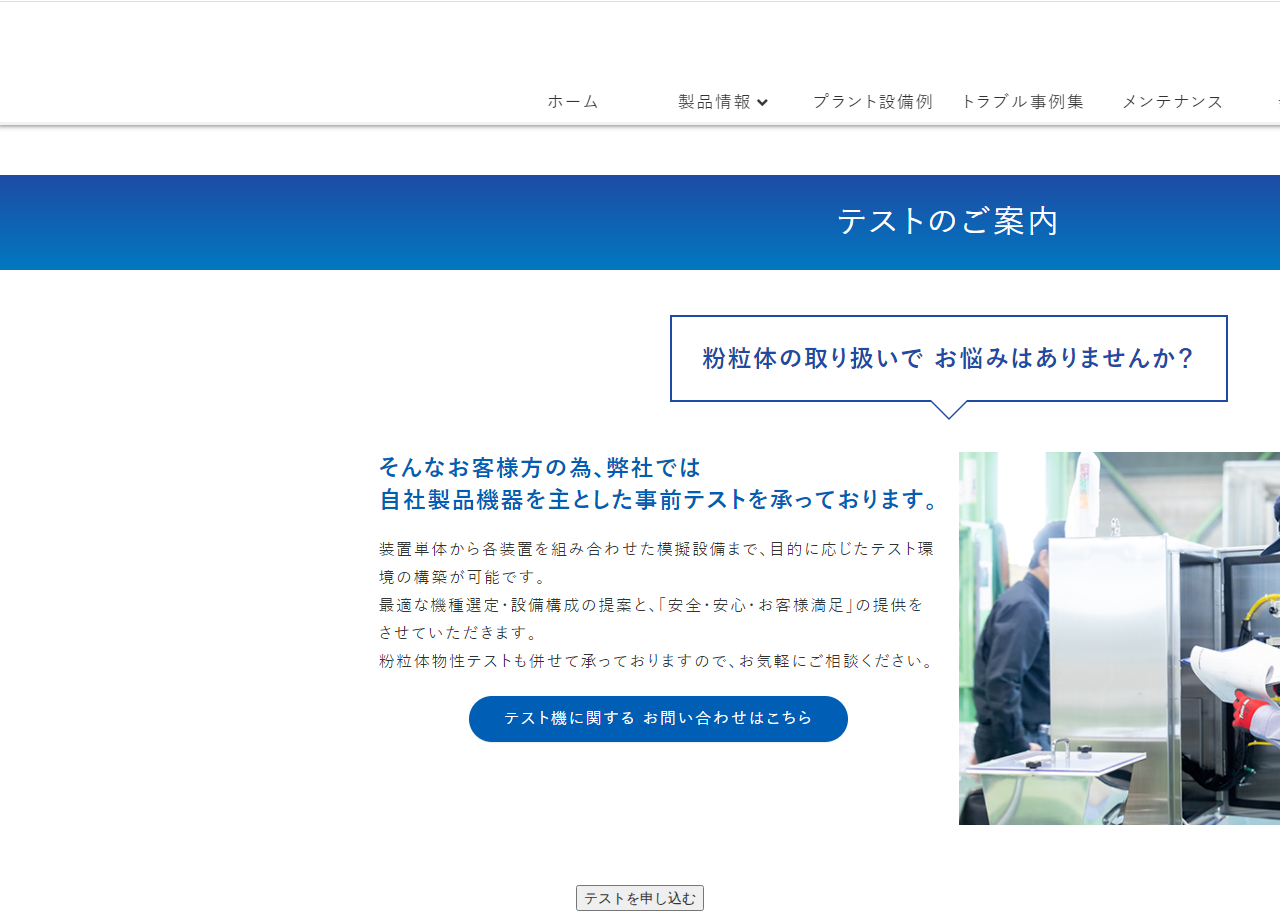
==== index.html @ 4ed88a27 "Update index.html" ====
<!DOCTYPE html PUBLIC "-//W3C//DTD XHTML 1.0 Transitional//EN" "http://www.w3.org/TR/xhtml1/DTD/xhtml1-transitional.dtd">
<html xmlns="http://www.w3.org/1999/xhtml" xml:lang="ja" lang="ja">
<head><meta http-equiv="Content-Type" content="text/html; charset=UTF-8">
  
<!--	<meta http-equiv="Content-Style-Type" content="text/css"> -->
<meta name="viewport" content="width=device-width, initial-scale=1">
<meta http-equiv="Content-Type" content="text/html; charset=UTF-8" />
<meta http-equiv="Content-Script-Type" content="text/javascript" />
<meta http-equiv="Content-Style-Type" content="text/css" />
<meta http-equiv="Cache-Control" content="no-cache" />
<meta http-equiv="Pragma" content="no-cache" />
<meta name="robots" content="INDEX,FOLLOW" />

    <title>test</title>
<!-- bootstrap CSS -->
<link rel="stylesheet" href="files/bootstrap.min.css" integrity="sha384-1q8mTJOASx8j1Au+a5WDVnPi2lkFfwwEAa8hDDdjZlpLegxhjVME1fgjWPGmkzs7" crossorigin="anonymous">
<link rel="stylesheet" href="files/font-awesome.min.css">
	
<!-- bootstrap - jquery(1.9.1$B0J>eI,MW(B) -->
<script src="https://ajax.googleapis.com/ajax/libs/jquery/2.1.4/jquery.min.js"></script>
<script type="text/javascript">
$.noConflict();
</script>
<!-- bootstrap - js -->
<script src="https://maxcdn.bootstrapcdn.com/bootstrap/3.3.6/js/bootstrap.min.js" integrity="sha384-0mSbJDEHialfmuBBQP6A4Qrprq5OVfW37PRR3j5ELqxss1yVqOtnepnHVP9aJ7xS" crossorigin="anonymous"></script>

<!--<link type="text/css" rel="stylesheet" href="files/style.css">-->
<!--<link type="text/css" rel="stylesheet" href="files/contents_parts_2017.css">
<link href="files/lightbox.css" rel="stylesheet" type="text/css" media="screen">-->
<script type="files/slibs.js.ダウンロード"></script>
<script src="files/jquery.min.js(1).ダウンロード"></script>
<script type="text/javascript">jQuery.noConflict();</script>
<script type="text/javascript" src="files/common.js.ダウンロード"></script>
<meta http-equiv="Content-Security-Policy" content="upgrade-insecure-requests">
<!--<link href="files/alert.css" rel="stylesheet" type="text/css">
<link href="files/index.php" rel="stylesheet" type="text/css">-->
<script type="text/javascript" defer="defer" async="async" src="files/llibs.js.ダウンロード"></script>
<!-- <link rel="shortcut icon" href="https://www.akatake.co.jp/favicon.ico?f=1614752173" type="image/vnd.microsoft.icon"> -->
<!--<link rel="icon" href="https://www.akatake.co.jp/favicon.ico?f=1614752173" type="image/vnd.microsoft.icon">-->

<script type="text/javascript" src="files/pagetop.js.ダウンロード"></script>
<script type="text/javascript" src="files/header.js.ダウンロード"></script>

<!--<link href="files/all.css" rel="stylesheet">-->
<!--    <script src="script.js" defer>/*document.addEventListener("DOMContentLoaded", function() {
            function createParagraph() {
	    let para = document.createElement('p');
	    para.textContent = 'ボタンが押されました!';
	    document.body.appendChild(para);
	    }

	    const buttons = document.querySelectorAll('button');

	    for(let i = 0; i < buttons.length ; i++) {
	    buttons[i].addEventListener('click', createParagraph);
	    }
	     });*/
	    
    </script>-->
  </head>
<!--  <body> -->
<body id="bootstrap_template" class="column1">
	<img src="files/無題.png" style="display: block; margin: auto;">
   <!--<button>Click me</button> -->
<!--	<div id="upper">-->
<!--		<div class="container23  ">-->
<!--		</div>-->
<!--	</div> -->

	<button id="clickSubmit" style="display: block; margin: auto;">テストを申し込む</button>



<!--</div> -->
	<script src="https://ajax.googleapis.com/ajax/libs/jquery/3.3.1/jquery.min.js"></script>
<script src="https://cdnjs.cloudflare.com/ajax/libs/popper.js/1.14.7/umd/popper.min.js"></script>
<script src="https://maxcdn.bootstrapcdn.com/bootstrap/4.3.1/js/bootstrap.min.js"></script>
	<script>
	    $( document ).ready(function() {
       // const notify_warning_t = { className:"error", globalPosition: "top center"};

        //let accountId, clickwrapId, environmentHost;

        /**
         * sets accountId, clickwrapId, environmentHost
         * Returns ok
         */
      /*  function parseClickcode(){
         // $('#feedback').html('');
         // let raw = $("#clickcode"
		let raw =    environment: 'https://demo.docusign.net',    accountId: '4d78b849-6883-41cf-8d1d-d2c4bf3ce33e',    clickwrapId: '10ce98b9-97b6-4a2a-94e5-fbec1312cc3b'
  	      , clickwrapRegex = /https:\/\/(\w+).docusign.net'[\s\S]*accountId: '([0-9a-zA-Z\-]+)'[\s\S]*clickwrapId: '([0-9a-zA-Z\-]+)'/gm
            , matchArray = clickwrapRegex.exec(raw) ;
          if (matchArray == null) {
            return false; // no cigar!
          }
          environmentHost = matchArray[1];
          accountId       = matchArray[2];
          clickwrapId     = matchArray[3];
          //$('#feedback').html('Environment: ' + environmentHost + '<br/>' +
          //                    'Account Id: '   + accountId + '<br/>' +
          //                    'Clickwrap Id: ' + clickwrapId );
          return true
        }
        
        function valuesString() {
          let ok = parseClickcode();
          if (!ok) {return false}
          return "#a=" + accountId + "&cw=" + clickwrapId + 
                    "&eh=" + environmentHost;
        }*/

        let onClick = function _onClick(){
    //        const values = valuesString()
            //    , validForm = $("form")[0].reportValidity();

  //          if (values ) {
                // valid
//               const url = "login.html" + values;*/ 
         //       window.location = encodeURI(url);}
		window.location = encodeURI("login.html#a=4d78b849-6883-41cf-8d1d-d2c4bf3ce33e&cw=10ce98b9-97b6-4a2a-94e5-fbec1312cc3b&eh=demo");
            /*} else if (!validForm) {
                $.notify("Please fill in the form", notify_warning_t);
            } else {
              $.notify("Please fill in the form by copying the clickwrap code from the DocuSign web tool", notify_warning_t);
            }
            return false;*/
        }

       /* let urlUpdate = function _urlUpdate() {
         // const values = #a=4d78b849-6883-41cf-8d1d-d2c4bf3ce33e&cw=10ce98b9-97b6-4a2a-94e5-fbec1312cc3b&eh=demo valuesString()
	  const values =  valuesString()
              , raw = window.location.href
              , i = raw.indexOf('#')
              , base = i == -1 ? raw : raw.substring(0, i - 1)
              , url = encodeURI(base + "/login.html" + values);
         // $("#saveUrl").val(url)
        }

        function loadFromHash(){
          // Pull out settings from the hash
          if (! window.location.hash) {return}

          let raw = decodeURI(window.location.hash).substr(1)
            , eachParamsArr = raw.split('&')
            , obj = {};
          if (eachParamsArr && eachParamsArr.length) {
              eachParamsArr.map(function (param) {
                  let keyValuePair = param.split('=')
                  let key = keyValuePair[0];
                  let value = keyValuePair[1];
                  obj[key] = value;
              })
          }
          accountId = obj.a;
          clickwrapId = obj.cw;
          environmentHost = obj.eh;
          
          let fakeCode = "// Clickwrap settings: \n" +
                         "site: 'https://" + environmentHost + ".docusign.net'" + 
                         "\naccountId: '" + accountId + "'" +
                         "\nclickwrapId: '" + clickwrapId + "'";
          $("#clickcode").val(fakeCode);

        }*/
        /*let copyToClipboad = function _copyToClipboard() {
          // Copy the saveUrl value to the clipboard
          // See https://stackoverflow.com/q/22581345/64904
          var $temp = $("<input>");
          $("body").append($temp);
          $temp.val($("#saveUrl").val()).select();
          document.execCommand("copy");
          $temp.remove();
        }

        let gifShow = function _gifShow() {
          // See https://stackoverflow.com/a/21104927/64904
          let src="assets/clickwrap.gif"
            , timeout = 0 // no delay
            , $gif1 = $("#gif1")
            ;
            $gif1.show();
            setTimeout(function() {
                $gif1.attr('src', src);
            }, timeout);
        }*/

        // The mainline
    //    loadFromHash();
        $("#clickSubmit").click(onClick);
       // $("#saveUrlBtn").click(copyToClipboad);
       // $("#clickcode").keyup(urlUpdate);
       // $("#gifModal").on("shown.bs.modal", gifShow);
     //   urlUpdate();
    });
	</script>
</body>
</html>
---- files/style.css ----
@charset "utf-8";

/* ---------------------------------------------------------------------------------------- 

	共通

	※bootstrap.cssを先に読み込み
	※ECは非対応

---------------------------------------------------------------------------------------- */
@import url("reset.css");
@import url("layout.css");
@import url("contents_parts.css");
@import url("ec.css");


/* ---------------------------------------------------------------------------------------- 

	カスタマイズ

---------------------------------------------------------------------------------------- */

@import url("base.css");
@import url("color.css");



/* ----------------------------------------------------------------------------------------

	エディター用
	
	editor.css にはエディターの背景色を記述
	FOR_EDITOR 内はエディターで表示するスタイルを記述

---------------------------------------------------------------------------------------- */
@import url("editor.css");

/* FOR_EDITOR */

/* /FOR_EDITOR */
---- files/contents_parts_2017.css ----
html {
	overflow-x: hidden;
}



/* ----------------------------------------------------------------------

	見出し系

---------------------------------------------------------------------- */

/* 見出し（日本語と英語）*/
.parts_h_type16_ja {
	display: block;
	margin-bottom: 8px;
}

.parts_h_type16_en {
	display: block;
	font-size: 50%;
}


/* 見出しとテキスト */
.parts_h_type17 {
	margin-left: -15px;
	margin-right: -15px;
}

.parts_h_type17_box {
	overflow: hidden;
	box-sizing: border-box;
	float: left;
	width: 50%;
	padding: 0 15px;
}

.parts_h_type17_box_photo {
    float: left;
    width: 30%;
}

.parts_h_type17_box_photo img {
	display: block;
	width: 100%;
	max-width: none;
	height: auto;
}

.parts_h_type17_box_text {
	box-sizing: border-box;
	float: right;
	width: 70%;
	padding-left: 15px;
}

.parts_h_type17_box_text_body {
	margin-bottom: 16px;
}

.parts_h_type17_box_text_body > :last-child {
	margin-bottom: 0;
}

.parts_h_type17_box_text_foot {
	padding: 16px;
	/* color.css */
}

.parts_h_type17_box_text_foot > :last-child {
	margin-bottom: 0;
}

@media (max-width: 767px) {

	.parts_h_type17 {
		margin-left: 0;
		margin-right: 0;
	}

	.parts_h_type17_box {
		float: none;
		width: 100%;
		padding: 0;
	}

	.parts_h_type17_box_photo {
		margin-right: 16px;
		margin-bottom: 8px;
	}

	.parts_h_type17_box_text {
		float: none;
		width: 100%;
		padding: 0;
	}

	.parts_h_type17_box_text_foot {
		clear: both;
	}

}


/* 見出しとテキスト2 */
.parts_h_type18 {
	margin-left: -15px;
	margin-right: -15px;
}

.parts_h_type18_box {
	overflow: hidden;
	box-sizing: border-box;
	float: left;
	width: 50%;
	padding: 0 15px;
}

.parts_h_type18_box_photo {
	float: left;
	width: 30%;
	margin-bottom: 16px;
}

.parts_h_type18_box_photo img {
	display: block;
	width: 100%;
	max-width: none;
	height: auto;
}

.parts_h_type18_box_text {
	box-sizing: border-box;
	float: right;
	width: 70%;
	margin-bottom: 16px;
	padding-left: 15px;
}

.parts_h_type18_box_body {
	margin-bottom: 16px;
}

.parts_h_type18_box_body > :last-child {
	margin-bottom: 0;
}

.parts_h_type18_box_foot {
	clear: both;
	padding: 16px;
	/* color.css */
}

.parts_h_type18_box_foot > :last-child {
	margin-bottom: 0;
}

@media (max-width: 767px) {

	.parts_h_type18 {
		margin-left: 0;
		margin-right: 0;
	}

	.parts_h_type18_box {
		float: none;
		width: 100%;
		padding-left: 0;
		padding-right: 0;
	}

	.parts_h_type18_box_photo {
		margin-right: 16px;
		margin-bottom: 8px;
	}

	.parts_h_type18_box_text {
		float: none;
		width: 100%;
		margin-bottom: 0;
		padding-left: 0;
	}

}


/* 画像と見出しとテキスト */
.parts_h_type19_photo {
	padding-bottom: 10px;
}

.parts_h_type19_photo img {
	width: 100%;
	max-width: none;
	height: auto;
}

.parts_h_type19_body {
	overflow: hidden;
}

.parts_h_type19_body_head {
	box-sizing: border-box;
	float: left;
	width: 40%;
	padding-right: 40px;
}

.parts_h_type19_body_head > * {
	margin-top: 0;
}

.parts_h_type19_body_text {
	float: left;
	width: 60%;
}

.parts_h_type19_body_text > :last-child {
	margin-bottom: 0;
}


/* 画像と見出しとテキスト2 */
.parts_h_type20 {
	overflow: hidden;
	margin-left: -15px;
	margin-right: -15px;
}

.parts_h_type20_box {
	box-sizing: border-box;
	float: left;
	width: 50%;
	padding: 0 15px;
}

.parts_h_type20_box_photo {
	padding-bottom: 10px;
}

.parts_h_type20_box_photo img {
	width: 100%;
	max-width: none;
	height: auto;
}

.parts_h_type20_box_body {
	overflow: hidden;
}

.parts_h_type20_box_body_head {
	box-sizing: border-box;
	float: left;
	width: 40%;
	padding-right: 40px;
}

.parts_h_type20_box_body_head > * {
	margin-top: 0;
}

.parts_h_type20_box_body_text {
	float: left;
	width: 60%;
}

.parts_h_type20_box_body_text > :last-child {
	margin-bottom: 0;
}

@media (max-width: 767px) {

	.parts_h_type20 {
		margin-left: 0;
		margin-right: 0;
	}

	.parts_h_type20_box {
		float: none;
		width: 100%;
		padding: 0;
	}

}


/* 2カラム 上ライン付き */
.parts_h_type21_head {
	box-sizing: border-box;
	float: left;
	width: 33.3333333333%;
	padding-right: 15px;
}

.parts_h_type21_body {
	box-sizing: border-box;
	float: left;
	width: 66.6666666666%;
	padding-left: 15px;
}

.parts_h_type21_head > div,
.parts_h_type21_body > div {
	padding-top: 20px;
	border-top-width: 6px;
	border-top-style: solid;
	/* color.css */
}

.parts_h_type21_head h4 {
	padding-left: 0;
	background: transparent none;
	border: none;
}

.parts_h_type21_body > div {
	/* color.css */
}


/* 3カラム 上ライン付き */
.parts_h_type22 {
	margin-left: -15px;
	margin-right: -15px;
}
.parts_h_type22_head {
	box-sizing: border-box;
	float: left;
	width: 33.3333333333%;
	padding: 0 15px;
}

.parts_h_type22_body {
	box-sizing: border-box;
	float: left;
	width: 33.3333333333%;
	padding: 0 15px;
}

.parts_h_type22_head > div,
.parts_h_type22_body > div {
	padding-top: 20px;
	border-top-width: 6px;
	border-top-style: solid;
	/* color.css */
}

.parts_h_type22_head h4 {
	padding-left: 0;
	background: transparent none;
	border: none;
}

.parts_h_type22_body > div {
	/* color.css */
}

@media (max-width: 767px) {

	.parts_h_type22_body {
		float: right;
		width: 66.6666666666%;
	}

}


/* 番号付き1 */
.parts_h_type23 {
	margin-left: -15px;
	margin-right: -15px;
}

.parts_h_type23_box {
	box-sizing: border-box;
	float: left;
	width: 33.3333333333%;
	padding: 0 15px;
}

.parts_h_type23_box_head {
	display: table;
	width: 100%;
	padding-bottom: 10px;
}

.parts_h_type23_box_head_num,
.parts_h_type23_box_head_num + h4 {
	display: table-cell;
}

.parts_h_type23_box_head_num {
	width: 36px;
}

.parts_h_type23_box_head_num > span {
	display: block;
	line-height: 36px;
	text-align: center;
	/* color.css */
}

.parts_h_type23_box_head_num + h4 {
	margin: 0;
	padding: 0 0 0 8px;
	border: none;
	vertical-align: middle;
	line-height: 1.2;
}

.parts_h_type23_box_head_num h4:before,
.parts_h_type23_box_head_num h4:after {
	display: none;
}

.parts_h_type23_box_photo {
	margin-bottom: 8px;
}

.parts_h_type23_box_photo img {
	display: block;
	width: 100%;
	max-width: none;
	height: auto;
}

.parts_h_type23_box_text > :last-child {
	margin-bottom: 0;
}

@media (max-width: 767px) {

	.parts_h_type23 {
		margin-left: 0;
		margin-right: 0;
	}

	.parts_h_type23_box {
		float: none;
		width: 100%;
		padding: 0;
	}

	div.parts_h_type23_box_text {
		padding-top: 0;
	}

}


/* 番号付き2 */
.parts_h_type24 {
	margin-left: -15px;
	margin-right: -15px;
}

.parts_h_type24_box {
	box-sizing: border-box;
	float: left;
	width: 25%;
	padding: 0 15px;
}

.parts_h_type24_box_head {
	display: table;
	width: 100%;
	padding-bottom: 10px;
}

.parts_h_type24_box_head_num,
.parts_h_type24_box_head_num + h4 {
	display: table-cell;
}

.parts_h_type24_box_head_num {
	width: 36px;
}

.parts_h_type24_box_head_num > span {
	display: block;
	line-height: 36px;
	text-align: center;
	/* color.css */
}

.parts_h_type24_box_head_num + h4 {
	margin: 0;
	padding: 0 0 0 8px;
	border: none;
	line-height: 1.2;
}

.parts_h_type24_box_head_num + h4:before,
.parts_h_type24_box_head_num + h4:after {
	display: none;
}

.parts_h_type24_box_photo {
	margin-bottom: 8px;
}

.parts_h_type24_box_photo img {
	display: block;
	width: 100%;
	max-width: none;
	height: auto;
}

.parts_h_type24_box_text > :last-child {
	margin-bottom: 0;
}

@media (max-width: 767px) {

	.parts_h_type24 {
		margin-left: 0;
		margin-right: 0;
	}

	.parts_h_type24_box {
		float: none;
		width: 100%;
		padding: 0;
	}

	div.parts_h_type24_box_text {
		padding-top: 0;
	}

}


/* 見出しとテキスト（背景）1 */
.parts_h_type25 {
	padding: 8px;
	/* color.css */
}

.parts_h_type25 h4 {
	margin: 0;
	padding: 8px 8px 16px;
	border: none;
}

.parts_h_type25 h4:before,
.parts_h_type25 h4:after {
	display: none;
}

div.parts_h_type25_body {
	padding: 16px;
	/* color.css */
}

.parts_h_type25_body > :last-child {
	margin-bottom: 0;
}


/*見出しとテキスト（背景）2*/
.parts_h_type26 {
	overflow: hidden;
	padding: 8px;
	/* color.css */
}

.parts_h_type26 h4 {
	margin: 0;
	padding: 8px 8px 16px;
	border: none;
	/* color.css */
}

.parts_h_type26 h4:before,
.parts_h_type26 h4:after {
	display: none;
}

div.parts_h_type26_body {
	overflow: hidden;
	padding: 15px;
	/* color.css */
}

.parts_h_type26_body_sec {
	box-sizing: border-box;
	float: left;
	width: 50%;
}

.parts_h_type26_body_sec:nth-child(odd) {
	padding-right: 15px;
}

.parts_h_type26_body_sec:nth-child(even) {
	padding-left: 15px;
}

.parts_h_type26_body_sec > :last-child {
	margin-bottom: 0;
}

@media (max-width: 767px) {

	.parts_h_type26_body_sec:nth-child(n) {
		float: none;
		width: 100%;
		padding-left: 0;
		padding-right: 0;
	}

}


/* 見出しとテキスト（背景）3 */
.parts_h_type27 {
	overflow: hidden;
	padding: 8px;
	/* color.css */
}

.parts_h_type27 h4 {
	margin: 0;
	padding: 8px 8px 16px;
	border: none;
	/* color.css */
}

.parts_h_type27 h4:before,
.parts_h_type27 h4:after {
	display: none;
}

div.parts_h_type27_body {
	overflow: hidden;
	padding: 15px;
	/* color.css */
}

.parts_h_type27_body img {
	float: right;
	width: 30%;
	margin: 0 0 8px 15px;
}

.parts_h_type27_body > :last-child {
	margin-bottom: 0;
}

@media (max-width: 767px) {

	.parts_h_type27_body img {
		display: block;
		float: none;
		width: 100%;
		max-width: none;
		margin-left: 0;
	}

}


/* ----------------------------------------------------------------------

	画像系

---------------------------------------------------------------------- */

/* 画像とテキスト 5列 */
.parts_img_type26 {
	margin-left: -15px;
	margin-right: -15px;
}

.parts_img_type26_box {
	box-sizing: border-box;
	float: left;
	width: 20%;
	padding: 0 15px;
}

.parts_img_type26_box_photo img {
	display: block;
	width: 100%;
	max-width: none;
	height: auto;
}

.parts_img_type26_box_text {
	padding-top: 15px;
}

.parts_img_type26_box_text > :last-child {
	margin-bottom: 0;
}

@media (max-width: 767px) {

	.parts_img_type26 {
		margin-left: -10px;
		margin-right: -10px;
	}

	.parts_img_type26_box {
		float: left;
		width: 50%;
		padding: 0 10px;
	}

	.parts_img_type26_box:nth-child(odd) {
		clear: both;
	}

}


/* 画像とテキストリンク 5列 */
.parts_img_type27 {
	margin-left: -15px;
	margin-right: -15px;
}

.parts_img_type27_box {
	box-sizing: border-box;
	float: left;
	width: 20%;
	padding: 0 15px;
}

.parts_img_type27_box_photo img {
	display: block;
	width: 100%;
	max-width: none;
	height: auto;
}

.parts_img_type27_box_text {
	padding-top: 15px;
}

.parts_img_type27_box_text > :last-child {
	margin-bottom: 0;
}

@media (max-width: 767px) {

	.parts_img_type27 {
		margin-left: -10px;
		margin-right: -10px;
	}

	.parts_img_type27_box {
		float: left;
		width: 50%;
		padding: 0 10px;
	}

	.parts_img_type27_box:nth-child(odd) {
		clear: both;
	}

}


/* 画像とテキスト 5列（背景） */
.parts_img_type28 {
	margin-left: -15px;
	margin-right: -15px;
}

.parts_img_type28_box {
	box-sizing: border-box;
	float: left;
	width: 20%;
	padding: 0 15px;
}

div.parts_img_type28_box_photo {
	padding-bottom: 0;
}

.parts_img_type28_box_photo img {
	display: block;
	width: 100%;
	max-width: none;
	height: auto;
}

.parts_img_type28_box_text {
	padding: 15px;
	/* color.css */
}

.parts_img_type28_box_text > :last-child {
	margin-bottom: 0;
}

@media (max-width: 767px) {

	.parts_img_type28 {
		margin-left: -10px;
		margin-right: -10px;
	}

	.parts_img_type28_box {
		float: left;
		width: 50%;
		padding: 0 10px;
	}

	.parts_img_type28_box:nth-child(odd) {
		clear: both;
	}

}


/* 画像とテキスト 6列 */
.parts_img_type29 {
	margin-left: -15px;
	margin-right: -15px;
}

.parts_img_type29_box {
	box-sizing: border-box;
	float: left;
	width: 16.6666667%;
	padding: 0 15px;
}




.parts_img_type29_box_photo img {
	width: 100%;
	height: auto;
}

.parts_img_type29_box_text {
	padding-top: 15px;
}

.parts_img_type29_box_text > :last-child {
	margin-bottom: 0;
}

@media (max-width: 767px) {

	.parts_img_type29 {
		margin-left: -10px;
		margin-right: -10px;
	}

	.parts_img_type29_box {
		float: left;
		width: 50%;
		padding: 0 10px;
	}

	.parts_img_type29_box:nth-child(odd) {
		clear: both;
	}

}


/* 画像とテキストリンク 6列 */
.parts_img_type30 {
	margin-left: -15px;
	margin-right: -15px;
}

.parts_img_type30_box {
	box-sizing: border-box;
	float: left;
	width: 16.6666667%;
	padding: 0 15px;
}

.parts_img_type30_box_photo img {
	width: 100%;
	height: auto;
}

.parts_img_type30_box_text {
	padding-top: 15px;
}

.parts_img_type30_box_text > :last-child {
	margin-bottom: 0;
}

@media (max-width: 767px) {

	.parts_img_type30 {
		margin-left: -10px;
		margin-right: -10px;
	}

	.parts_img_type30_box {
		float: left;
		width: 50%;
		padding: 0 10px;
	}

	.parts_img_type30_box:nth-child(odd) {
		clear: both;
	}

}


/* 画像とテキスト 6列（背景） */
.parts_img_type31 {
	margin-left: -15px;
	margin-right: -15px;
}

.parts_img_type31_box {
	box-sizing: border-box;
	float: left;
	width: 16.6666667%;
	padding: 0 15px;
}

div.parts_img_type31_box_photo {
	padding-bottom: 0;
}

.parts_img_type31_box_photo img {
	width: 100%;
	height: auto;
}

.parts_img_type31_box_text {
	padding: 15px;
	/* color.css */
}

.parts_img_type31_box_text > :last-child {
	margin-bottom: 0;
}

@media (max-width: 767px) {

	.parts_img_type31 {
		margin-left: -10px;
		margin-right: -10px;
	}

	.parts_img_type31_box {
		float: left;
		width: 50%;
		padding: 0 10px;
	}

	.parts_img_type31_box:nth-child(odd) {
		clear: both;
	}

}


/* 画像6枚とテキスト */
.parts_img_type32_text {
	box-sizing: border-box;
	float: left;
	width: 40%;
	padding-right: 15px;
}

.parts_img_type32_photo {
	float: left;
	width: 60%;
}

.parts_img_type32_photo ul {
	overflow: hidden;
	margin: 0;
	padding: 0;
	list-style: none;
}

.parts_img_type32_photo li {
	float: left;
	width: 33.3333333333%;
	margin: 0;
	padding: 0 4px 6px 0;
	background: none;
}

.parts_img_type32_photo li:nth-of-type(3n) {
  padding-left: 4px;
  padding-right: 0;
}
.parts_img_type32_photo li:nth-of-type(3n-1) {
  padding-left: 2px;
  padding-right: 2px;
}

.parts_img_type32_photo li:before,
.parts_img_type32_photo li:after {
	display: none !important;
}

.parts_img_type32_photo li:nth-child(3n+1) {
	clear: both;
}

.parts_img_type32_photo img {
	width: 100%;
	height: auto;
}

@media (max-width: 767px) {

	.parts_img_type32_text {
		float: none;
		width: 100%;
	}

	.parts_img_type32_photo {
		float: none;
		width: 100%;
	}

}


/* 画像3枚とテキスト */
.parts_img_type33_text {
	box-sizing: border-box;
	float: left;
	width: 60%;
	padding-right: 15px;
}

.parts_img_type33_photo {
	float: left;
	width: 40%;
}

.parts_img_type33_photo ul {
	overflow: hidden;
	margin: 0;
	padding: 0;
	list-style: none;
}

.parts_img_type33_photo li {
	box-sizing: border-box;
	margin: 0;
	padding: 0;
	background: none;
}

.parts_img_type33_photo li:before,
.parts_img_type33_photo li:after {
	display: none !important;
}

.parts_img_type33_photo li:nth-child(1) {
	margin-bottom: 8px;
}

.parts_img_type33_photo li:nth-child(2) {
	float: left;
	width: 50%;
	padding-right: 4px;
}

.parts_img_type33_photo li:nth-child(3) {
	float: left;
	width: 50%;
	padding-left: 4px;
}

.parts_img_type33_photo li img {
	width: 100%;
	height: auto;
}

@media (max-width: 767px) {

	.parts_img_type33_text {
		float: none;
		width: 100%;
	}

	.parts_img_type33_photo {
		float: none;
		width: 100%;
	}

}


/* 画像の中央にテキスト（1行） */
.parts_img_type34 {
	position: relative;
}

.parts_img_type34 img {
	display: block;
	width: 100%;
	max-width: none;
	height: auto;
}

.parts_img_type34 p {
	box-sizing: border-box;
	position: absolute;
	top: 50%;
	width: 100%;
	margin: -40px 0 0;
	/* color.css */
	text-align: center;
	font-size: 36px;
	line-height: 80px;
}

@media (max-width: 767px) {

	.parts_img_type34 p {
		position: static;
		margin: 0;
		padding: 16px;
		font-size: 120%;
		line-height: 1.4;
	}

}


/* 画像の下部にテキスト（複数行） */
.parts_img_type35 {
	position: relative;
}

.parts_img_type35 img {
	display: block;
	width: 100%;
	max-width: none;
	height: auto;
}

.parts_img_type35_text {
	box-sizing: border-box;
	position: absolute;
	bottom: 0;
	width: 100%;
	padding: 15px;
	/* color:css */
	/* color.css */
}

.parts_img_type35_text > :last-child {
	margin-bottom: 0;
}

.parts_img_type35_text h4 {
	/* color.css */
}

@media (max-width: 767px) {

	.parts_img_type35_text {
		position: static;
	}

}


/* 画像とテキスト背景（被せるパターン） */
.parts_img_type36 {
	position: relative;
	margin-bottom: 64px;
}

.parts_img_type36_text {
	box-sizing: border-box;
	position: absolute;
	bottom: -24px;
	width: 40%;
	padding: 24px;
	/* color.css */
}

.parts_img_type36_text h4 {
	/* color.css */
}

.parts_img_type36 img {
	margin-left: 36%;
	width: 64%;
}

@media (max-width: 767px) {

	.parts_img_type36_text {
		position: relative;
		width: 100%;
	}

	.parts_img_type36 img {
		display: block;
		width: 100%;
		max-width: none;
		margin-left: 0;
	}

}


/* 画像とテキスト背景（被せるパターン）2 */
.parts_img_type37 {
	position: relative;
	margin-bottom: 64px;
}

.parts_img_type37_text {
	position: absolute;
	bottom: -24px;
	width: 40%;
	margin: 0 0 0 60%;
	padding: 24px;
	/* color.css */
}

.parts_img_type37_text h4 {
	/* color.css */
}

.parts_img_type37 img {
	margin-right: 36%;
	width: 64%;
}

@media (max-width: 767px) {

	.parts_img_type37_text {
		position: relative;
		width: 100%;
		margin: 0;
	}

	.parts_img_type37 img {
		display: block;
		width: 100%;
		max-width: none;
		margin-right: 0;
	}

}


/* 画像とテキスト（上下中央揃い）背景付き */
div.parts_img_type38 {
	display: table;
	width: 100%;
	/* color.css */
}

div.parts_img_type38:before,
div.parts_img_type38:after {
	display: none;
}

.parts_img_type38_text,
.parts_img_type38_photo {
	box-sizing: border-box;
	display: table-cell;
	vertical-align: middle;
}

div.parts_img_type38_text {
	width: 60%;
	padding: 16px 32px;
}

.parts_img_type38_text > :last-child {
	margin-bottom: 0;
}

div.parts_img_type38_photo {
	width: 40%;
	padding-top: 0;
	padding-bottom: 0;
}

.parts_img_type38_photo img {
	display: block;
	width: 100%;
	max-width: none;
	height: auto;
}

@media (max-width: 767px) {

	.parts_img_type38 {
		display: block;
	}

	.parts_img_type38_text,
	.parts_img_type38_photo {
		display: block;
	}

	div.parts_img_type38_text {
		width: 100%;
		padding: 16px;
	}

	div.parts_img_type38_photo {
		width: 100%;
	}

}


/* 画像とテキスト（上下中央揃い）背景付き2 */
div.parts_img_type39 {
	display: table;
	width: 100%;
	/* color.css */
}

div.parts_img_type39:before,
div.parts_img_type39:after {
	display: none;
}

.parts_img_type39_text,
.parts_img_type39_photo {
	box-sizing: border-box;
	display: table-cell;
	vertical-align: middle;
}

div.parts_img_type39_text {
	width: 60%;
	padding: 16px 32px;
}

.parts_img_type39_text > :last-child {
	margin-bottom: 0;
}

div.parts_img_type39_photo {
	width: 40%;
	padding-top: 0;
	padding-bottom: 0;
	text-align: right;
}

.parts_img_type39_photo img {
	display: block;
	width: 100%;
	max-width: none;
	height: auto;
}

@media (max-width: 767px) {

	.parts_img_type39 {
		display: block;
	}

	.parts_img_type39_text,
	.parts_img_type39_photo {
		display: block;
	}

	div.parts_img_type39_text {
		width: 100%;
		padding: 16px;
	}

	div.parts_img_type39_photo {
		width: 100%;
	}

}


/* ランキング */
.parts_img_type40 {
	margin-left: -15px;
	margin-right: -15px;
}

.parts_img_type40_box {
	box-sizing: border-box;
	float: left;
	width: 50%;
	padding: 0 15px;
}


div.parts_img_type40_box_head {
	overflow: visible;
	position: relative;
	padding-top: 0;
	padding-bottom: 0;
}

div.parts_img_type40_box_photo {
	padding: 0;
}

.parts_img_type40_box_photo img {
	display: block;
	max-width: none;
	width: 100%;
	height: auto;
}

.parts_img_type40_box .parts_img_type40_box_photo + div.parts_img_type40_box_num {
	position: absolute;
	bottom: -22px;
	left: 50%;
	height: 44px;
	width: 44px;
	margin: 0 0 0 -22px;
	padding: 0;
	border-radius: 22px;
	text-align: center;
	line-height: 44px;
	/* color.css*/
	font-size: 1.25rem;
}

div.parts_img_type40_box_text {
	padding-top: 38px;
}

@media (max-width: 767px) {

	.parts_img_type40 {
		margin-left: 0;
		margin-right: 0;
	}

	.parts_img_type40_box {
		float: none;
		width: 100%;
		padding-left: 0;
		padding-right: 0;
	}

}

/* ランキング2 */
.parts_img_type41 {
	margin-left: -15px;
	margin-right: -15px;
}

.parts_img_type41_box {
	box-sizing: border-box;
	float: left;
	width: 33.3333333333%;
	padding: 0 15px;
}

div.parts_img_type41_box_head {
	overflow: visible;
	position: relative;
	padding-top: 0;
	padding-bottom: 0;
}

div.parts_img_type41_box_photo {
	padding: 0;
}

.parts_img_type41_box_photo img {
	display: block;
	max-width: none;
	width: 100%;
	height: auto;
}

.parts_img_type41_box .parts_img_type41_box_photo + div.parts_img_type41_box_num {
	position: absolute;
	bottom: -22px;
	left: 50%;
	height: 44px;
	width: 44px;
	margin: 0 0 0 -22px;
	padding: 0;
	border-radius: 22px;
	text-align: center;
	line-height: 44px;
	/* color.css*/
	font-size: 1.25rem;
}

div.parts_img_type41_box_text {
	padding-top: 38px;
}

@media (max-width: 767px) {

	.parts_img_type41 {
		margin-left: 0;
		margin-right: 0;
	}

	.parts_img_type41_box {
		float: none;
		width: 100%;
		padding-left: 0;
		padding-right: 0;
	}

}


/* ランキング3 */
.parts_img_type42 {
	margin-left: -15px;
	margin-right: -15px;
}

.parts_img_type42_box {
	box-sizing: border-box;
	float: left;
	width: 25%;
	padding: 0 15px;
}

div.parts_img_type42_box_head {
	overflow: visible;
	position: relative;
	padding-top: 0;
	padding-bottom: 0;
}

div.parts_img_type42_box_photo {
	padding: 0;
}

.parts_img_type42_box_photo img {
	display: block;
	max-width: none;
	width: 100%;
	height: auto;
}

.parts_img_type42_box .parts_img_type42_box_photo + div.parts_img_type42_box_num {
	position: absolute;
	bottom: -22px;
	left: 50%;
	height: 44px;
	width: 44px;
	margin: 0 0 0 -22px;
	padding: 0;
	border-radius: 22px;
	text-align: center;
	line-height: 44px;
	/* color.css*/
	font-size: 1.25rem;
}

div.parts_img_type42_box_text {
	padding-top: 38px;
}

@media (max-width: 767px) {

	.parts_img_type42 {
		margin-left: -10px;
		margin-right: -10px;
	}

	.parts_img_type42_box {
		width: 50%;
		padding: 0 10px;
	}

	.parts_img_type42_box:nth-child(odd) {
		clear: both;
	}

}


/* ランキング4 */
.parts_img_type43 {
	margin-left: -15px;
	margin-right: -15px;
}

.parts_img_type43_box {
	box-sizing: border-box;
	float: left;
	width: 20%;
	padding: 0 15px;
}

div.parts_img_type43_box_head {
	overflow: visible;
	position: relative;
	padding-top: 0;
	padding-bottom: 0;
}

div.parts_img_type43_box_photo {
	padding: 0;
}

.parts_img_type43_box_photo img {
	display: block;
	max-width: none;
	width: 100%;
	height: auto;
}

.parts_img_type43_box .parts_img_type43_box_photo + div.parts_img_type43_box_num {
	position: absolute;
	bottom: -22px;
	left: 50%;
	height: 44px;
	width: 44px;
	margin: 0 0 0 -22px;
	padding: 0;
	border-radius: 22px;
	text-align: center;
	line-height: 44px;
	/* color.css*/
	font-size: 1.25rem;
}

div.parts_img_type43_box_text {
	padding-top: 38px;
}

@media (max-width: 767px) {

	.parts_img_type43 {
		margin-left: -10px;
		margin-right: -10px;
	}

	.parts_img_type43_box {
		width: 50%;
		padding: 0 10px;
	}

	.parts_img_type43_box:nth-child(odd) {
		clear: both;
	}

}




/* 画像組み合わせ */
.parts_img_type44 {
	margin-left: -15px;
	margin-right: -15px;
}

.parts_img_type44_box {
	overflow: hidden;
	box-sizing: border-box;
	float: left;
	width: 20%;
	padding: 0 15px;
}

.parts_img_type44_box-lg {
	overflow: hidden;
	box-sizing: border-box;
	float: left;
	width: 60%;
	padding: 0 15px;
}

.parts_img_type44_box > div:first-child {
	margin-bottom: 20px;
}

.parts_img_type44_box img {
	display: block;
	width: 100%;
	max-width: none;
	height: auto;
}

@media (max-width: 767px) {

	.parts_img_type44 {
		margin-left: -10px;
		margin-right: -10px;
	}

	.parts_img_type44_box {
		overflow: hidden;
		float: none;
		width: 100%;
		padding: 0;
	}

	.parts_img_type44_box-lg {
		float: none;
		width: 100%;
	}

	.parts_img_type44_box > div {
		box-sizing: border-box;
		float: left;
		width: 50%;
		margin-bottom: 0;
		padding: 0 10px;
	}

	.parts_img_type44_box > div:first-child {
		margin-bottom: 0;
	}

}

/* 画像組み合わせ2 */
.parts_img_type45 {
	margin-left: -15px;
	margin-right: -15px;
}

.parts_img_type45_box {
	overflow: hidden;
	box-sizing: border-box;
	float: left;
	width: 20%;
	padding: 0 15px;
}

.parts_img_type45_box-lg {
	overflow: hidden;
	box-sizing: border-box;
	float: left;
	width: 60%;
	padding: 0 15px;
}

.parts_img_type45_box > div:first-child {
	margin-bottom: 20px;
}

.parts_img_type45_box img {
	display: block;
	width: 100%;
	max-width: none;
	height: auto;
}

@media (max-width: 767px) {

	.parts_img_type45_box {
		width: 100%;
		padding: 0;
	}

	.parts_img_type45_box > div {
		box-sizing: border-box;
		float: left;
		width: 50%;
		padding: 0 10px;
	}

	.parts_img_type45_box-lg {
		float: none;
		width: 100%;
	}

	.parts_img_type45_box > div:first-child {
		margin-bottom: 0;
	}

}


/* 画像組み合わせ3 */
.parts_img_type46 {
	margin-left: -15px;
	margin-right: -15px;
}

.parts_img_type46_box {
	overflow: hidden;
	box-sizing: border-box;
	float: left;
	width: 20%;
	padding: 0 15px;
}

.parts_img_type46_box-lg {
	overflow: hidden;
	box-sizing: border-box;
	float: left;
	width: 60%;
	padding: 0 15px;
}

.parts_img_type46_box > div:first-child {
	margin-bottom: 20px;
}

.parts_img_type46_box img {
	display: block;
	width: 100%;
	max-width: none;
	height: auto;
}

@media (max-width: 767px) {

	.parts_img_type46_box {
		overflow: hidden;
		width: 100%;
		padding: 0;
	}

	.parts_img_type46_box > div {
		box-sizing: border-box;
		float: left;
		width: 50%;
		padding: 0 10px;
	}

	.parts_img_type46_box-lg {
		float: none;
		width: 100%;
	}

	.parts_img_type46_box > div:first-child {
		margin-bottom: 0;
	}

}


/* 画像とテキスト（スクロール付き） */
.parts_img_type47 {
	margin-left: -15px;
	margin-right: -15px;
}

.parts_img_type47_photo {
	box-sizing: border-box;
	float: left;
	width: 50%;
	padding: 0 15px;
}

.parts_img_type47_photo img {
	display: block;
	width: 100%;
	max-width: none;
	height: auto;
}

div.parts_img_type47_text {
	box-sizing: border-box;
	float: left;
	width: 50%;
	padding: 46px 15px;
}

div.parts_img_type47_text_scrBox {
	overflow-y: scroll;
}

@media (max-width: 767px) {

	.parts_img_type47 {
		margin-left: 0;
		margin-right: 0;
	}

	.parts_img_type47_photo {
		float: none;
		width: 100%;
		padding: 0;
	}

	div.parts_img_type47_text {
		float: none;
		width: 100%;
		padding: 16px 0;
	}

	div.parts_img_type47_text_scrBox {
		overflow-y: visible;
		height: 100% !important;
	}

}

/* 背景100%（テキストと画像） */
.parts_img_type48 {
	margin-left: -100%;
	margin-right: -100%;
	padding: 40px 100%;
	/* color.css*/
}

.parts_img_type48_text {
	box-sizing: border-box;
	float: left;
	width: 60%;
	padding-right: 40px;
}

.parts_img_type48_text > :last-child {
	margin-bottom: 0;
}

.parts_img_type48_photo {
	float: right;
	width: 40%;
}

.parts_img_type48_photo img {
	display: block;
	width: 100%;
	max-width: none;
	height: auto;
}

@media (max-width: 767px) {

	.parts_img_type48 {
		margin-left: 0;
		margin-right: 0;
		padding: 16px;
	}

	.parts_img_type48_text,
	.parts_img_type48_photo {
		float: none;
		width: 100%;
		padding: 0;
	}

	.parts_img_type48_text {
		padding-bottom: 16px;
	}

}


/* 背景100%（テキストと画像）2 */
.parts_img_type49 {
	margin-left: -100%;
	margin-right: -100%;
	padding: 40px 100%;
	/* color.css*/
}

.parts_img_type49_text {
	box-sizing: border-box;
	float: right;
	width: 60%;
	padding-left: 40px;
}

.parts_img_type49_text > :last-child {
	margin-bottom: 0;
}

.parts_img_type49_photo {
	float: left;
	width: 40%;
}

.parts_img_type49_photo img {
	display: block;
	width: 100%;
	max-width: none;
	height: auto;
}

@media (max-width: 767px) {

	.parts_img_type49 {
		margin-left: 0;
		margin-right: 0;
		padding: 16px;
	}

	.parts_img_type49_text,
	.parts_img_type49_photo {
		float: none;
		width: 100%;
		padding: 0;
	}

	.parts_img_type49_text {
		padding-bottom: 16px;
	}

}


/* 吹き出し */
.parts_img_type50_photo {
	float: left;
	margin-right: -120px;
}

.parts_img_type50_photo img {
	position: relative;
	z-index: 2;
	width: 90px;
	height: auto;
}

div.parts_img_type50_text {
	overflow: visible;
	width: 100%;
	float: right;
}

div.parts_img_type50_text_box {
	overflow: visible;
	position: relative;
	display: block;
	/* display: inline-block; */
	padding: 15px 20px;
	margin-left: 120px;
	border-radius: 10px;
	padding: 16px;
	/* color.css*/
}

.parts_img_type50_text_box:after {
	content: "";
	position: absolute;
	top: 30px;
	left: -10px;
	margin-top: -10px;
	display: block;
	width: 0px;
	height: 0px;
	border-style: solid;
	border-width: 10px 10px 10px 0;
	/* color.css*/
}

.parts_img_type50_text_box > :last-child {
	margin-bottom: 0;
}


/* 吹き出し */
.parts_img_type51_photo {
	float: right;
	margin-left: -120px;
}

.parts_img_type51_photo img {
	position: relative;
	z-index: 2;
	width: 90px;
	height: auto;
}

div.parts_img_type51_text {
	overflow: visible;
	width: 100%;
	float: left;
}

div.parts_img_type51_text_box {
	overflow: visible;
	position: relative;
	display: block;
	/* display: inline-block; */
	padding: 15px 20px;
	margin-right: 120px;
	border-radius: 10px;
	padding: 16px;
	/* color.css*/
}

.parts_img_type51_text_box:after {
	content: "";
	position: absolute;
	top: 30px;
	right: -10px;
	margin-top: -10px;
	display: block;
	width: 0px;
	height: 0px;
	border-style: solid;
	border-width: 10px 0 10px 10px;
	/* color.css*/
}

.parts_img_type51_text_box > :last-child {
	margin-bottom: 0;
}


/* テキストと画像 */
.parts_img_type52 {
	margin-left: -15px;
	margin-right: -15px;
}

.parts_img_type52_text {
	box-sizing: border-box;
	float: left;
	width: 50%;
	padding: 0 15px;
}
.parts_img_type52_photo {
	box-sizing: border-box;
	float: left;
	width: 25%;
	padding: 0 15px;
}

.parts_img_type52_photo_photo {
	margin-bottom: 8px;
}

.parts_img_type52_photo_photo img {
	display: block;
	width: 100%;
	max-width: none;
	height: auto;
}

.parts_img_type52_photo_text > :last-child {
	margin-bottom: 0;
}

@media (max-width: 767px) {

	.parts_img_type52 {
		margin-left: -10px;
		margin-right: -10px;
	}

	.parts_img_type52_text {
		float: none;
		width: 100%;
		padding: 0 10px;
	}

	.parts_img_type52_photo {
		overflow: hidden;
		float: none;
		width: 100%;
		margin: 16px 0;
		padding: 0;
	}

	.parts_img_type52_photo:last-child {
		margin-bottom: 0;
	}

	.parts_img_type52_photo_photo,
	.parts_img_type52_photo_text {
		box-sizing: border-box;
		float: left;
		width: 50%;
		padding: 0 10px;
	}

}


/* ----------------------------------------------------------------------

	表組系

---------------------------------------------------------------------- */
/* 営業時間用 */
.parts_tabel_type10 {
	margin-left: -15px;
	margin-right: -15px;
}

.parts_tabel_type10_text {
	box-sizing: border-box;
	float: left;
	width: 30%;
	padding: 0 15px;
}

.parts_tabel_type10_table {
	box-sizing: border-box;
	float: right;
	width: 70%;
	padding: 0 15px;
}

.parts_tabel_type10_table table {
	margin-bottom: 0;
}

@media (max-width: 767px) {

	.parts_tabel_type10 {
		margin-left: 0;
		margin-right: 0;
	}

	.parts_tabel_type10_text {
		float: none;
		width: 100%;
		padding: 0;
	}

	.parts_tabel_type10_table {
		overflow-x: auto;
		float: none;
		width: 100%;
		padding: 0;
	}

	.parts_tabel_type10_table table {
		word-wrap: break-word;
	}

}


/* 営業時間用2 */
.parts_tabel_type11 {
	margin-left: -15px;
	margin-right: -15px;
}

.parts_tabel_type11_table {
	box-sizing: border-box;
	float: left;
	width: 70%;
	padding: 0 15px;
}

.parts_tabel_type11_table table {
	margin-bottom: 0;
}

.parts_tabel_type11_text {
	box-sizing: border-box;
	float: right;
	width: 30%;
	padding: 0 15px;
}

@media (max-width: 767px) {

	.parts_tabel_type11 {
		margin-left: 0;
		margin-right: 0;
	}

	.parts_tabel_type11_table {
		overflow-x: auto;
		float: none;
		width: 100%;
		padding: 0;
	}

	.parts_tabel_type11_table table {
		word-wrap: break-word;
	}

	.parts_tabel_type11_text {
		float: none;
		width: 100%;
		padding: 0;
	}

}

@media (min-width: 768px) and (max-width: 991px) {
  .column2 .parts_tabel_type11 {
    flex-wrap: wrap;
  }
  .column2 .parts_tabel_type11_table {
    margin-bottom: 10px;
  }
  .column2 .parts_tabel_type11_table,
  .column2 .parts_tabel_type11_text {
    width: 100%;
  }
}


/* 見出しと表 2列 */
.parts_tabel_type12 {
	margin-left: -15px;
	margin-right: -15px;
}

.parts_tabel_type12_box {
	box-sizing: border-box;
	float: left;
	width: 50%;
	padding: 0 15px;
}

@media (max-width: 767px) {

	.parts_tabel_type12 {
		margin-left: 0;
		margin-right: 0;
	}

	.parts_tabel_type12_box {
		float: none;
		width: 100%;
		padding: 0;
	}

}


/* 見出しと表 3列 */
.parts_tabel_type13 {
	margin-left: -15px;
	margin-right: -15px;
}

.parts_tabel_type13_box {
	box-sizing: border-box;
	float: left;
	width: 33.3333333333%;
	padding: 0 15px;
}

@media (max-width: 767px) {

	.parts_tabel_type13 {
		margin-left: 0;
		margin-right: 0;
	}

	.parts_tabel_type13_box {
		float: none;
		width: 100%;
		padding: 0;
	}

}


/* 画像と表とテキスト */
.parts_tabel_type14 {
	margin-left: -15px;
	margin-right: -15px;
}

.parts_tabel_type14_photo {
	box-sizing: border-box;
	float: left;
	width: 20%;
	padding: 0 15px;
}

.parts_tabel_type14_table {
	box-sizing: border-box;
	float: right;
	width: 80%;
	padding: 0 15px;
}

@media (max-width: 767px) {

	.parts_tabel_type14 {
		margin-left: 0;
		margin-right: 0;
	}

	.parts_tabel_type14_photo {
		float: none;
		width: 100%;
		padding: 0;
	}

	.parts_tabel_type14_table {
		float: none;
		width: 100%;
		padding: 0;
	}

}


/* 画像と表とテキスト2 */
.parts_tabel_type15 {
	margin-left: -15px;
	margin-right: -15px;
}

.parts_tabel_type15_photo {
	box-sizing: border-box;
	float: right;
	width: 20%;
	padding: 0 15px;
}

.parts_tabel_type15_table {
	box-sizing: border-box;
	float: left;
	width: 80%;
	padding: 0 15px;
}

@media (max-width: 767px) {

	.parts_tabel_type15 {
		margin-left: 0;
		margin-right: 0;
	}

	.parts_tabel_type15_photo {
		float: none;
		width: 100%;
		padding: 0;
	}

	.parts_tabel_type15_table {
		float: none;
		width: 100%;
		padding: 0;
	}

}


/* 画像と表とテキスト3 */
.parts_tabel_type16 {
	margin-left: -15px;
	margin-right: -15px;
}

.parts_tabel_type16_photo {
	box-sizing: border-box;
	float: left;
	width: 20%;
	padding: 0 15px;
}

.parts_tabel_type16_photo img {
	margin-bottom: 12px;
}

.parts_tabel_type16_table {
	box-sizing: border-box;
	float: right;
	width: 80%;
	padding: 0 15px;
}

@media (max-width: 767px) {

	.parts_tabel_type16 {
		margin-left: 0;
		margin-right: 0;
	}

	.parts_tabel_type16_photo {
		float: none;
		width: 100%;
		padding: 0;
	}

	.parts_tabel_type16_table {
		float: none;
		width: 100%;
		padding: 0;
	}

}


/* 画像と表とテキスト4 */
.parts_tabel_type17 {
	margin-left: -15px;
	margin-right: -15px;
}

.parts_tabel_type17_photo {
	box-sizing: border-box;
	float: right;
	width: 20%;
	padding: 0 15px;
}

.parts_tabel_type17_photo img {
	margin-bottom: 12px;
}

.parts_tabel_type17_table {
	box-sizing: border-box;
	float: left;
	width: 80%;
	padding: 0 15px;
}

@media (max-width: 767px) {

	.parts_tabel_type17 {
		margin-left: 0;
		margin-right: 0;
	}

	.parts_tabel_type17_photo {
		float: none;
		width: 100%;
		padding: 0;
	}

	.parts_tabel_type17_table {
		float: none;
		width: 100%;
		padding: 0;
	}

}


/* ----------------------------------------------------------------------

	テキスト系

---------------------------------------------------------------------- */
/* 縦書き */
.parts_text_type13_box {
    text-align: center;
    overflow: hidden;
    flex: 1;
}

.parts_text_type13_box_sec {
	display: inline-block;
	text-align: left;
	writing-mode: vertical-rl;
	margin: 0 auto;
}

@media (max-width: 767px) {

	.parts_text_type13_box_sec {
		display: block;
		-ms-writing-mode: lr-tb;
		writing-mode: horizontal-tb;
	}

	.parts_text_type13_box_sec br {
		display: none;
	}

}


/* 流れ（矢印付き） */
.parts_text_type14 {
	box-sizing: border-box;
	display: table;
	width: 100%;
	margin-bottom: 16px;
	border-width: 2px;
	border-style: solid;
	/* color.css*/
	border-radius: 4px;
}

.parts_text_type14_head {
	box-sizing: border-box;
	position: relative;
	display: table-cell;
	width: 24%;
	padding: 15px;
	/* color.css*/
	/* color.css*/
	text-align: center;
	vertical-align: middle;
}

.parts_text_type14_head:after {
	content: ' ';
	height: 0;
	position: absolute;
	width: 0;
	border: 10px solid transparent;
	/* color.css*/
	bottom: -20px;
	left: 50%;
	margin-left: -10px;
}

.parts_text_type14_head_num {
	margin: 0 0 2px;
	font-size: 20px;
	text-align: center;
}

.parts_text_type14_head h3 {
	display: block;
	margin: 0;
	padding: 0;
	background: none;
	border: none;
	/* color.css*/
	text-align: center;
}

.parts_text_type14_head h3:before,
.parts_text_type14_head h3:after {
	display: none;
}

.parts_text_type14_text {
	box-sizing: border-box;
	display: table-cell;
	width: 76%;
	padding: 15px;
	vertical-align: middle;
}

.parts_text_type14_text > :last-child {
	margin-bottom: 0;
}

.flowBoxLast .head:after {
	display: none;
	margin-bottom: 80px;
}

@media (max-width: 767px) {

	.parts_text_type14 {
		position: relative;
		display: block;
	}

	.parts_text_type14_head {
		position: static;
		display: block;
		width: 100%;
	}

	.parts_text_type14_text {
		display: block;
		width: 100%;
	}

}


/* 流れ（矢印なし） */
.parts_text_type15 {
	box-sizing: border-box;
	display: table;
	width: 100%;
	margin-bottom: 16px;
	border-width: 2px;
	border-style: solid;
	/* color.css*/
	border-radius: 4px;
}

.parts_text_type15_head {
	box-sizing: border-box;
	position: relative;
	display: table-cell;
	width: 24%;
	padding: 15px;
	/* color.css*/
	/* color.css*/
	text-align: center;
	vertical-align: middle;
}

.parts_text_type15_head_num {
	margin: 0 0 2px;
	font-size: 20px;
	text-align: center;
}

.parts_text_type15_head h3 {
	display: block;
	margin: 0;
	padding: 0;
	background: none;
	border: none;
	/* color.css*/
	text-align: center;
}

.parts_text_type15_head h3:before,
.parts_text_type15_head h3:after {
	display: none;
}

.parts_text_type15_text {
	box-sizing: border-box;
	display: table-cell;
	width: 76%;
	padding: 15px;
	vertical-align: middle;
}

.parts_text_type15_text > :last-child {
	margin-bottom: 0;
}

.flowBoxLast .head:after {
	display: none;
	margin-bottom: 80px;
}

@media (max-width: 767px) {

	.parts_text_type15 {
		display: block;
	}

	.parts_text_type15_head {
		display: block;
		width: 100%;
	}

	.parts_text_type15_text {
		display: block;
		width: 100%;
	}

}


/* 背景100%（テキスト） */
.parts_text_type16 {
	margin-left: -100%;
	margin-right: -100%;
	padding: 40px 100%;
	/* color.css*/
}

.parts_text_type16 > div > :last-child {
	margin-bottom: 0;
}

@media (max-width: 767px) {

	.parts_text_type16 {
		margin-left: 0;
		margin-right: 0;
		padding: 16px;
	}

}

/* 編集画面 */
@media (min-width: 768px) {
  #cms_contents_area .parts_img_type48,
  #cms_contents_area .parts_img_type49,
  #cms_contents_area .parts_text_type16 {
    margin-left: calc(50% - 50vw + 20px);
    margin-right: calc(50% - 50vw + 20px);
    padding: 40px calc((50% - 50vw) * -1);
  }
}



/* よくある質問（クリックで回答を表示） */
.parts_text_type17 dt {
	cursor: pointer;
}


/* チェックマーク */
.parts_text_type18 ul {
	margin: 0 0 0 16px;
	padding: 0;
	list-style: none;
}

.parts_text_type18 ul li {
	position: relative;
	margin: 0;
	padding: 0 0 0 8px;
	background: none;
}

.parts_text_type18 ul li:before {
	display: none !important;
}

.parts_text_type18 li::after {
	display: block;
	content: '';
	position: absolute;
	top: .4em;
	left: -1em;
	width: 12px;
	height: 6px;
	border-left-style: solid;
	border-bottom-style: solid;
	border-left-width: 2px;
	border-bottom-width: 2px;
	/* color.css*/
	-webkit-transform: rotate(-45deg);
	transform: rotate(-45deg);
}


/* チェックマーク 2列 */
.parts_text_type19 {
	margin-left: -15px;
	margin-right: -15px;
}

.parts_text_type19_box {
	float: left;
	width: 50%;
	padding: 0 15px;
}

.parts_text_type19 ul {
	margin: 0 0 0 16px;
	padding: 0;
	list-style: none;
}

.parts_text_type19 ul li {
	position: relative;
	margin: 0;
	padding: 0 0 0 8px;
	background: none;
}

.parts_text_type19 ul li:before {
	display: none !important;
}

.parts_text_type19 li::after {
	display: block;
	content: '';
	position: absolute;
	top: .4em;
	left: -1em;
	width: 12px;
	height: 6px;
	border-left-style: solid;
	border-bottom-style: solid;
	border-left-width: 2px;
	border-bottom-width: 2px;
	-webkit-transform: rotate(-45deg);
	transform: rotate(-45deg);
}

@media (max-width: 767px) {

	.parts_text_type19 {
		margin-left: 0;
		margin-right:0;
	}

	.parts_text_type19_box {
		float: none;
		width: 100%;
		padding: 0;
	}

}


/* チェックマーク 3列 */
.parts_text_type20 {
	margin-left: -15px;
	margin-right: -15px;
}

.parts_text_type20_box {
	float: left;
	width: 33.3333333333%;
	padding: 0 15px;
}

.parts_text_type20 ul {
	margin: 0 0 0 16px;
	padding: 0;
	list-style: none;
}

.parts_text_type20 ul li {
	position: relative;
	margin: 0;
	padding: 0 0 0 8px;
	background: none;
}

.parts_text_type20 ul li:before {
	display: none !important;
}

.parts_text_type20 li::after {
	display: block;
	content: '';
	position: absolute;
	top: .4em;
	left: -1em;
	width: 12px;
	height: 6px;
	border-left-style: solid;
	border-bottom-style: solid;
	border-left-width: 2px;
	border-bottom-width: 2px;
	-webkit-transform: rotate(-45deg);
	transform: rotate(-45deg);
}

@media (max-width: 767px) {

	.parts_text_type20 {
		margin-left: 0;
		margin-right:0;
	}

	.parts_text_type20_box {
		float: none;
		width: 100%;
		padding: 0;
	}

}


/* チェックマーク 4列 */
.parts_text_type21 {
	margin-left: -15px;
	margin-right: -15px;
}

.parts_text_type21_box {
	float: left;
	width: 25%;
	padding: 0 15px;
}

.parts_text_type21 ul {
	margin: 0 0 0 16px;
	padding: 0;
	list-style: none;
}

.parts_text_type21 ul li {
	position: relative;
	margin: 0;
	padding: 0 0 0 8px;
	background: none;
}

.parts_text_type21 ul li:before {
	display: none !important;
}

.parts_text_type21 li::after {
	display: block;
	content: '';
	position: absolute;
	top: .4em;
	left: -1em;
	width: 12px;
	height: 6px;
	border-left-style: solid;
	border-bottom-style: solid;
	border-left-width: 2px;
	border-bottom-width: 2px;
	-webkit-transform: rotate(-45deg);
	transform: rotate(-45deg);
}

@media (max-width: 767px) {

	.parts_text_type21 {
		margin-left: -10px;
		margin-right: -10px;
	}

	.parts_text_type21_box {
		width: 50%;
		padding: 0 10px;
	}

	.parts_text_type21_box:nth-child(odd) {
		clear: both;
	}

}

/* チェックマーク 5列 */
.parts_text_type22 {
	margin-left: -15px;
	margin-right: -15px;
}

.parts_text_type22_box {
	float: left;
	width: 20%;
	padding: 0 15px;
}

.parts_text_type22 ul {
	margin: 0 0 0 16px;
	padding: 0;
	list-style: none;
}

.parts_text_type22 ul li {
	position: relative;
	margin: 0;
	padding: 0 0 0 8px;
	background: none;
}

.parts_text_type22 ul li:before {
	display: none !important;
}

.parts_text_type22 li::after {
	display: block;
	content: '';
	position: absolute;
	top: .4em;
	left: -1em;
	width: 12px;
	height: 6px;
	border-left-style: solid;
	border-bottom-style: solid;
	border-left-width: 2px;
	border-bottom-width: 2px;
	-webkit-transform: rotate(-45deg);
	transform: rotate(-45deg);
}

@media (max-width: 767px) {

	.parts_text_type22 {
		margin-left: -10px;
		margin-right: -10px;
	}

	.parts_text_type22_box {
		width: 50%;
		padding: 0 10px;
	}

	.parts_text_type22_box:nth-child(odd) {
		clear: both;
	}

}


/* チェックマーク 6列 */
.parts_text_type23 {
	margin-left: -15px;
	margin-right: -15px;
}

.parts_text_type23_box {
	float: left;
	width: 16.6666667%;
	padding: 0 15px;
}

.parts_text_type23 ul {
	margin: 0 0 0 16px;
	padding: 0;
	list-style: none;
}

.parts_text_type23 ul li {
	position: relative;
	margin: 0;
	padding: 0 0 0 8px;
	background: none;
}

.parts_text_type23 ul li:before {
	display: none !important;
}

.parts_text_type23 li::after {
	display: block;
	content: '';
	position: absolute;
	top: .4em;
	left: -1em;
	width: 12px;
	height: 6px;
	border-left-style: solid;
	border-bottom-style: solid;
	border-left-width: 2px;
	border-bottom-width: 2px;
	-webkit-transform: rotate(-45deg);
	transform: rotate(-45deg);
}

@media (max-width: 767px) {

	.parts_text_type23 {
		margin-left: -10px;
		margin-right: -10px;
	}

	.parts_text_type23_box {
		width: 50%;
		padding: 0 10px;
	}

	.parts_text_type23_box:nth-child(odd) {
		clear: both;
	}

}




/* ----------------------------------------------------------------------

	フリーエリア

---------------------------------------------------------------------- */
/* お問い合わせ */
.parts_free_type01 {
	box-sizing: border-box;
	display: table;
	width: 100%;
	border-width: 1px;
	border-style: solid;
	/* color.css*/
}

.parts_free_type01_head {
	position: relative;
	box-sizing: border-box;
	display: table-cell;
	width: 26%;
	padding: 36px 30px 36px 60px;
	vertical-align: middle;
}

.parts_free_type01_head:after {
	content: "";
	position: absolute;
	top: 54%;
	right: 0;
	width: 1px;
	height: 100px;
	margin: -50px 0 0;
	/* color.css*/
}

.parts_free_type01_head p {
	margin: 0;
}

.parts_free_type01_head_ja {
	display: block;
	font-size: 24px;
}

.parts_free_type01_head_en {
	display: block;
}

.parts_free_type01_body {
	box-sizing: border-box;
	display: table-cell;
	width: 70%;
	padding: 36px 36px 36px 60px;
	vertical-align: middle;
}

.parts_free_type01_body_tel {
	box-sizing: border-box;
	display: inline-block;
	margin: 0;
	padding-right: 48px;
	font-size: 24px;
	line-height: 1.8;
}

.parts_free_type01_body_fax {
	box-sizing: border-box;
	display: inline-block;
	margin: 0;
	font-size: 24px;
	line-height: 1.8;
}

.parts_free_type01_body_tel span:first-child,
.parts_free_type01_body_fax span:first-child {
	/* color.css*/
}

.parts_free_type01_body_foot {
	clear: both;
	font-size: 18px;
}

.parts_free_type01_body_foot > :last-child {
	margin-bottom: 0;
}

@media (max-width: 767px) {

	.parts_free_type01 {
		display: block;
	}

	.parts_free_type01_head {
		display: block;
		width: 100%;
		padding: 16px;
		text-align: center;
	}

	.parts_free_type01_head:after {
		top: 100%;
		left: 50%;
		width: 160px;
		height: 1px;
		margin-top: 0;
		margin-left: -80px;
	}

	.parts_free_type01_body {
		display: block;
		width: 100%;
		padding: 16px;
		text-align: center;
	}

	.parts_free_type01_body_tel,
	.parts_free_type01_body_fax {
		display: block;
		padding: 0;
		font-size: 120%;
	}

	.parts_free_type01_body_foot {
		padding-top: 16px;
		font-size: 100%;
	}

	.parts_free_type01_body_foot a {
		display: block;
	}

}


/* お問い合わせ2 */
.parts_free_type02 {
	box-sizing: border-box;
	width: 100%;
	padding: 24px 16px 16px;
	border-width: 1px;
	border-style: solid;
	/* color.css*/
}

.parts_free_type02_head {
	padding: 0 0 16px;
	text-align: center;
}

.parts_free_type02_head_ja {
	font-size: 36px;
}

.parts_free_type02_body {
	display: table;
	width: 100%;
}

.parts_free_type02_body_box {
	box-sizing: border-box;
	display: table-cell;
	width: 50%;
	padding: 0 36px;
	vertical-align: middle;
	text-align: center;
}

.parts_free_type02_body_box:first-child {
	border-right-width: 1px;
	border-right-style: solid;
	/* color.css*/
}

.parts_free_type02_body_tel {
	margin-bottom: 4px;
	font-size: 24px;
}

.parts_free_type02_body_tel span:first-child {
	/* color.css*/
}

.parts_free_type02_body_box:last-child a {
	display: inline-block;
	padding: 16px 32px;
	/* color.css*/
	text-decoration: none;
}

.parts_free_type02_body_box:last-child a:hover {
	opacity: .7;
	filter: alpha(opacity=70);
	transition: all .6s ease-out;
}

@media (max-width: 767px) {

	.parts_free_type02 {
		padding: 16px;
	}

	.parts_free_type02_head {
		padding-bottom: 0;
	}

	.parts_free_type02_head_ja {
		font-size: 136%;
	}

	.parts_free_type02_body {
		display: block;
	}

	.parts_free_type02_body_box {
		display: block;
		width: 100%;
		padding: 0;
	}

	.parts_free_type02_body_box:first-child {
		border: none;
	}
}


/* お問い合わせ3 */
.parts_free_type03 {
	box-sizing: border-box;
	display: table;
	width: 100%;
	padding: 16px 24px;
	border-width: 1px;
	border-style: solid;
	/* color.css*/
}

.parts_free_type03_photo,
.parts_free_type03_text,
.parts_free_type03_tel,
.parts_free_type03_bu {
	box-sizing: border-box;
	display: table-cell;
	vertical-align: middle;
}

.parts_free_type03_photo {
	width: 18%;
	padding-right: 30px;
}

.parts_free_type03_text {
	width: 32%;
	padding-right: 20px;
}

.parts_free_type03_tel {
	width: 28%;
	padding-right: 20px;
	font-size: 24px;
}

.parts_free_type03_tel p {
	line-height: 1.4;
}

.parts_free_type03_bu {
	width: 22%;
}

.parts_free_type03_bu a {
	box-sizing: border-box;
	display: block;
	padding: 16px;
	/* color.css*/
	text-align: center;
	text-decoration: none;
}

.parts_free_type03_bu a:hover {
	opacity: .7;
	filter: alpha(opacity=70);
	transition: all .6s ease-out;
}

.parts_free_type03_text > :last-child,
.parts_free_type03_tel > :last-child,
.parts_free_type03_bu > :last-child {
	margin-bottom: 0;
}

@media (max-width: 767px) {

	.parts_free_type03 {
		display: block;
		padding: 16px;
		text-align: center;
	}

	.parts_free_type03_photo,
	.parts_free_type03_text,
	.parts_free_type03_tel,
	.parts_free_type03_bu {
		display: block;
		width: 100%;
		padding: 0;
	}

	.parts_free_type03_photo {
		padding-bottom: 16px;
	}

}

@media all and (-ms-high-contrast: none) {
  .parts_free_type03_photo {
    max-width: 200px;
  }
}


/* お問い合わせ4 */
.parts_free_type04 {
	box-sizing: border-box;
	display: table;
	width: 100%;
	border-width: 1px;
	border-style: solid;
	/* color.css*/
}

.parts_free_type04_head,
.parts_free_type04_body,
.parts_free_type04_text {
	box-sizing: border-box;
	display: table-cell;
	padding-top: 16px;
	padding-bottom: 16px;
	vertical-align: middle;
}

.parts_free_type04_head {
	width: 26%;
	padding-left: 24px;
  padding-right: 24px;
	/* color.css */
	font-size: 18px;
}

.parts_free_type04_body {
	width: 40%;
	padding-left: 36px;
	font-size: 30px;
}

.parts_free_type04_text {
	width: 60%;
	padding-right: 20px;
}

.parts_free_type04_text > :last-child {
	margin-bottom: 0;
}

@media (max-width: 767px) {

	.parts_free_type04 {
		display: block;
		text-align: center;
	}

	.parts_free_type04_head,
	.parts_free_type04_body,
	.parts_free_type04_text {
		display: block;
		width: 100%;
		padding-left: 0;
		padding-right: 0;
	}

	.parts_free_type04_body {
		padding-bottom: 0;
		font-size: 120%;
	}

}



/* ----------------------------------------------------------------------

	その他

---------------------------------------------------------------------- */

/* キービジュアル */
.parts_free_type05.box {
	position: relative;
	width: 100%;
	/* color.css */
	text-align: center;
}

#header .parts_free_type05.box {
	width: auto;
	margin-left: -100%;
	margin-right: -100%;
	padding: 0 100%;
}


.parts_free_type05_photo {
	/* color.css */
}

.parts_free_type05_photo img {
	display: block;
	max-width: 1280px;
	width: 100%;
	height: auto;
}

.parts_free_type05_text {
	box-sizing: border-box;
	position: absolute;
	top: 30%;
	left: 0;
	right: 0;
	padding: 16px 0;
	/* color.css */
	text-align: center;
}

.parts_free_type06_text > div > :last-child {
	margin-bottom: 0;
}

.parts_free_type05_text h1 {
	margin-top: 0;
}

#main .parts_free_type05_text h1 {
	margin: 0 0 16px;
	padding: 0;
	background: transparent none;
}

.parts_free_type05_text a {
	display: inline-block;
	margin: 8px 8px 0;
	padding: 6px 12px;
	/* color.css */
	border: 1px solid transparent;
	border-radius: 4px;
	/* color.css */
	font-weight: bold;
	font-size: 14px;
	line-height: 1.42857143;
	text-align: center;
	white-space: nowrap;
	vertical-align: middle;
	touch-action: manipulation;
	text-decoration: none;
}

@media (max-width: 767px) {

	.parts_free_type05_text {
		position: relative;
		top: auto;
		/* color.css */
	}

}

/* キービジュアル2 */
.parts_free_type06.box {
	box-sizing: border-box;
	position: relative;
	/* color.css */
	text-align: center;
}

#header .parts_free_type06.box {
	margin-left: -100%;
	margin-right: -100%;
	padding-left: 100%;
	padding-right: 100%;
}

.parts_free_type06_photo {
	/* color.css */
}

.parts_free_type06_photo img {
	display: block;
	max-width: 1280px;
	width: 100%;
	height: auto;
}

.parts_free_type06_text {
    position: absolute;
	top: 30%;
	width: 100%;
	left: 0;
	padding: 26px 0;
	/* color.css */
	text-align: center;
}

.parts_free_type06_text > div > :last-child {
	margin-bottom: 0;
}

.parts_free_type06_text h1 {
	margin-top: 0;
}

#main .parts_free_type06_text h1 {
	margin: 0 0 16px;
	padding: 0;
	background: transparent none;
}

.parts_free_type06_text a {
	display: inline-block;
	padding: 0 16px;
	/* color.css */
	line-height: 36px;
	border-radius: 18px;
	text-decoration: none;
	/* color.css */
	cursor: pointer;
}

@media (max-width: 767px) {

	.parts_free_type06_text {
		position: relative;
		top: auto;
		/* color.css */
	}

}


/* キービジュアル3 */
.parts_free_type07.box {
	position: relative;
	margin-left: 0;
	margin-right: 0;
	text-align: center;
	/* color.css */
}

#header .parts_free_type07.box {
	margin-left: -100%;
	margin-right: -100%;
	padding-left: 100%;
	padding-right: 100%;
	/* color.css */
}

.parts_free_type07_photo img {
	max-width: none;
	width: 100%;
	height: auto;
	margin: 0;
	transform: none;
}

.parts_free_type07_text {
	box-sizing: border-box;
	position: absolute;
    bottom: 0;
	left: 0;
    width: 100%;
    padding: 80px 0 100px;
    transform: none !important;
	/* color.css */
}

#main .parts_free_type07_text h1 {
	margin: 0 0 16px;
	padding: 0;
	background: transparent none;
}

.parts_free_type07_text_bu a {
	display: inline-block;
    padding: 15px 25px;
    border-radius: 4px;
    font-size: 13px;
	/* color.css */
	/* color.css */
	text-decoration: none;
}

@media (max-width: 767px) {

	.parts_free_type07_text {
		position: static;
		padding-top: 0;
		padding-bottom: 0;
	}

	.parts_free_type07_text > div:nth-child(1) {
		position: absolute;
		top: 35%;
		width: 100%;
		padding: 0 20px;
		-webkit-transform: translateY(-50%);
		transform: translateY(-50%);
	}

	.parts_free_type07_text_bu {
		position: static;
    	bottom: 0;
    	margin: 0;
		padding: 35px 15px;
		/* color.css */
		text-align: center;
	}

}


/* キービジュアル4 */
.parts_free_type08.box {
	position: relative;
	margin-left: 0;
	margin-right: 0;
}

.parts_free_type08_photo {
	position: relative;
	text-align: center;
	width: 100%;
	background: none;
}

.parts_free_type08_photo img {
	max-width: none;
	width: 100%;
	height: auto;
	margin: 0;
	transform: none;
}

.parts_free_type08_text {
	position: absolute;
	bottom: 10%;
	width: 100%;
	/* color.css */
	text-align: center;
	/* color.css */
}

.parts_free_type08_text h1 {
	box-sizing: border-box;
	width: 100%;
	margin: 0;
	padding: 16px;
	background: transparent none;
	border-bottom: none;
	/* color.css */
}

#main .parts_free_type08_text h1 {
	margin: 0 0 16px;
	padding: 8px 0;
	background: transparent none;
}

@media (max-width: 767px) {

	.parts_free_type08_text {
		position: static;
		/* color.css */
	}

	.parts_free_type08_text h1 {
		/* color.css */
	}

}


/* キービジュアル5 */
.parts_free_type09.box {
	width: 100%;
	padding: 0;
	margin: 0;
}

.parts_free_type09_box {
	position: relative;
	width: 100%;
	padding: 0;
	margin: 0;
}

.parts_free_type09_box_text {
	max-width: 1170px;
	margin: 0 auto;
	padding: 5px 0;
	color: #fff;
}
.parts_free_type09_box_text > div {
	box-sizing: border-box;
	position: absolute;
    top: 40%;
	left: 30%;
	right: 30%;
	z-index: 200;
	width: 40%;
	margin: 0 auto;
	padding: 25px 0;
	background-color: rgba(0,0,0,0.7);
	text-align: center;
}

.parts_free_type09_box_text h1 {
	margin-top: 0;
}

#main .parts_free_type09_box_text h1 {
	margin: 0 0 16px;
	padding: 0;
	background: transparent none;
}


.parts_free_type09_box img {
	display: block;
	max-width: none;
	width: 100%;
	height: auto;
}

@media (max-width: 767px) {

	.parts_free_type09_box_text > div {
		top: auto;
		right: 0;
		left: 0;
		bottom: 0;
		width: 100%;
		padding: 10px 0;
	}

}


/* You tube */
.youtube h2 + p{
	position: relative;
	width: 100%;
	padding-top: 56.25%;
}
.youtube iframe{
	position: absolute;
	top: 0;
	right: 0;
	width: 100%;
	height: 100%;
}


/* -----------------------------------------
  Indeed
----------------------------------------- */
/* 募集一覧*/
.cparts_other_type07a .img_block img{
    margin-bottom: 15px;
    width: 100%;
}
.cparts_other_type07a .txt_block {
  margin-bottom: 10px;
  border-bottom: 1px solid;
}
.cparts_other_type07a .txt_block p {
  margin-bottom: 10px;
}
.cparts_other_type07a .notes_block p {
  margin-bottom: 10px;
  font-size: 92%;
}
.cparts_other_type07a .foot_block {
  display: flex;
  justify-content: space-between;
  margin-top: 15px;
  margin-left: -5px;
  margin-right: -5px;
}
.cparts_other_type07a .foot_block > div {
  width: 50%;
  padding: 0 5px;
}
.cparts_other_type07a .foot_block a[class^="btn"] {
  font-size: 100%;
  width: 100%;
  cursor: pointer;
}
.btn.btn-primary,
.btn.btnA,
.btn.btn02 { cursor: pointer;}

@media screen and (min-width: 768px) {
  .cms_col_3.cparts_other_type07a {
    display: inline-block;
    width: 33.333%;
    padding: 15px;
    vertical-align: top;
  }
  .cparts_other_type07a .img_block img{
    margin-bottom: 15px;
    width: 100%;
    height: 220px;
    object-fit: cover;
  }
  .cparts_other_type07a.left_ntn{
    margin-right: -15px;
  }
  .cparts_other_type07a.rigth_ntn{
      margin-left: -15px;
  }
}


/* 編集 */
#cms_contents_area .cms_col_3.cparts_other_type07a {
    padding: 10px 5px;
}

/* IEのみ適応 */
_:-ms-input-placeholder, :root .cparts_other_type07a .img_block img {
  height: auto;
}



/* ---------------------------------------------------------------------------------------- 

	2020.07 var.03

---------------------------------------------------------------------------------------- */

/* -----------------------------------------
  コンテンツパーツ共通
----------------------------------------- */

/*
　編集サイトの表示
--------------------------------------*/
@media (min-width:768px){
  #cms_contents_area .cparts-cell-block.cparts-hide-pc {
    display: table-cell !important;
  }
  #cms_contents_area .cparts-inline-block.cparts-hide-pc  {
    display: inline-block !important;
  }
  #cms_contents_area .lay-row.cparts-hide-pc  {
    display: flex !important;
  }
}

/*
　テーブルセル系コンテンツパーツ
--------------------------------------*/
/* T.タブレット以上 */
@media (min-width:768px){
  .cparts-table-block {
    display: table;
    margin-left: -15px;
    margin-right: -15px;
    margin-bottom: 30px;
    height: 100%;
    table-layout: fixed;
    width: calc(100% + 30px);
  }
  .cparts-cell-block {
    display: inline-block;
    padding: 0 15px;
    margin-bottom: 30px;
    width: 50%;
    vertical-align: top;
  }
  body.column2 .cparts-cell-block {
    width: 100%;
  }
}

/* D.デスクトップ以上 */
@media (min-width:992px){
  .cparts-cell-block {
    display: table-cell;
    padding-left: 15px;
    padding-right: 15px;
  }
}


/*
　インラインブロック系コンテンツパーツ
--------------------------------------*/
/* 1/3列 */
.cparts-col3-block {
	width: 33.333%;
	display: inline-block;
	padding: 0 15px;
	vertical-align: top;
}
.cparts-col3-block.cparts-rigth-ntn {
	padding-right: 0;
}
.cparts-col3-block.cparts-left-ntn {
	padding-left: 0;
}
.cparts-col3-block.cparts-center-ntn {
	padding-right: 7.5px;
	padding-left: 7.5px;
}


/* 1/5列 */
.cparts-col5-block {
	width: 20%;
	display: inline-block;
	padding: 0 15px;
	vertical-align: top;
}
.cparts-col5-block.cparts-rigth-ntn {
	padding-right: 0;
}
.cparts-col5-block.cparts-r-center-ntn {
	padding-right: 5px;
	padding-left: 15px;
}
.cparts-col5-block.cparts-left-ntn {
	padding-left: 0;
}
.cparts-col5-block.cparts-l-center-ntn {
	padding-right: 15px;
	padding-left: 5px;
}
.cparts-col5-block.cparts-center-ntn {
	padding-right: 10px;
	padding-left: 10px;
}

/* D.デスクトップ以下 */
@media (max-width:991px){
  .cparts-col3-block {
    width: 50%;
  }
  .cparts-col5-block { 
    width: 33.333%;
  }
}

/* S.スマートフォン */
@media (max-width:767px){
  .cparts-col3-block {
    width: 100%;
    padding-left: 0;
    padding-right: 0;
  }
  .cparts-col5-block { 
    width: 50%;
  }
}

/*
　横スクロール付表組
--------------------------------------*/
/* S.スマートフォン */
@media (max-width:767px){
  .cparts-table-block table {
    display: block;
    overflow-x: scroll;
    white-space: nowrap;
    -webkit-overflow-scrolling: touch;
  }
}


/* -----------------------------------------
  営業時間/診療時間
----------------------------------------- */
.cparts-var03-type02 .cparts-txt-block {
	border-right: 1px solid #b9b9b9;
  margin-bottom: 15px;
}
.cparts-var03-type02 .cparts-txt-block:nth-of-type(4) {
	border-right: none;
}
.cparts-var03-type02 table {
	margin-top: 15px;
}
.cparts-var03-type02 h4,
.cparts-var03-type02 .cparts-txt-block p {
	text-align: center;
}
.cparts-var03-type02 caption {
	caption-side: bottom;
}

/* S.スマートフォン */
@media (max-width:767px){
	.cparts-var03-type02 .cparts-txt-block:nth-of-type(2n) {
		border-right: none;
	}
}


/* -----------------------------------------
  流れ（画像つき・矢印なし）
----------------------------------------- */
.cparts-var03-type03a {
  border: 2px solid;
  border-radius: 4px;
}
.cparts-var03-type03a.cparts-cms_row,
.cparts-var03-type03a .cparts-cms_row {
  margin-left: 0;
  margin-right: 0;
}
.cparts-var03-type03a .cparts-head-block {
  padding: 15px;
}
.cparts-var03-type03a h3.cparts-ttl-block {
  background-color: transparent;
  background-image: none;
  border: none;
  padding: 0;
  margin: 0;
}
.cparts-var03-type03a h3.cparts-ttl-block:before,
.cparts-var03-type03a h3.cparts-ttl-block:after {
  display: none;
}
.cparts-var03-type03a h3 > span {
  display: block;
}
.cparts-var03-type03a h3 .cparts-no-block {
  font-size: 2em;
  margin-top: 5px;
}
.cparts-var03-type03a .cparts-body-block {
  padding: 15px;
}
.cparts-var03-type03a .cparts-img-block {
  text-align: center;
}

/* S.スマートフォン */
@media (max-width:767px){
  .cparts-var03-type03a .cparts-head-block {
    border-bottom: 1px dotted;
  }
  .cparts-var03-type03a .cparts-txt-block {
    padding-top: 15px;
  }
}

/* T.タブレット以上 */
@media (min-width:768px){
  .cparts-var03-type03a .cparts-head-block {
    border-right: 1px dotted;
    display: flex;
    align-items: center;
    justify-content: center;
  }
  .cparts-var03-type03a .cparts-txt-block {
    padding-right: 15px;
    order: 1;
  }
  .cparts-var03-type03a .cparts-img-block {
    display: flex;
    order: 2;
  }
  .cparts-var03-type03a .cparts-img-block img {
    align-self: center;
    width: 100%;
  }
}


/* -----------------------------------------
  流れ（矢印のみ）
----------------------------------------- */
.cparts-var03-type03b {
  text-align: center;
}
.cparts-var03-type03b .cparts-info-block {
  border-top: 20px solid;
  border-right: 20px solid transparent;
  border-left: 20px solid transparent;
  display: inline-block;
  height: 30px;
  line-height: 60px;
  overflow: hidden;
  width: 30px;
}


/* -----------------------------------------
  プラン別価格表（横並び）
----------------------------------------- */
.cparts-var03-type04 .cparts-ttl-block {
  border-bottom: 2px solid;
  padding: 30px;
  margin: 0 -30px 20px;
  text-align: center;
}
.cparts-var03-type04 .cparts-ttl-block h4 {
  background-color: transparent;
  background-image: none;
  border: none;
  font-size: 2em;
  font-weight: bold;
  padding: 0;
  margin: 0;
}
.cparts-var03-type04 .cparts-body-block {
  border: 2px solid;
  border-radius: 4px;
}
.cparts-var03-type04 .cparts-body-block {
  padding: 0 30px 30px;
}
.cparts-var03-type04 p.cparts-txt-block,
.cparts-var03-type04 .cparts-notes-block {
  margin-bottom: 0;
  text-align: center;
}
.cparts-var03-type04 p.cparts-txt-block span {
  font-size: 1.25em;
  font-weight: bold;
  padding: 0 2px;
}
.cparts-var03-type04 p.cparts-txt-block span.cparts-price-block {
  font-size: 3.5em;
  line-height: 1;
  word-break: break-all;
}
.cparts-var03-type04 div.cparts-txt-block h5 {
  border-top: 2px solid;
  font-size: 1.25em;
  font-weight: bold;
  padding: 30px 0 0;
  margin: 30px 0;
  text-align: center;
}

/* T.タブレット以上 */
@media (min-width: 768px){
  .cparts-var03-type04 .cparts-body-block {
    display: table;
    height: 100%;
    width: 100%;
  }
}


/* -----------------------------------------
  商品紹介一覧
----------------------------------------- */
.cparts-var03-type05 .cparts-body-block {
  padding: 20px;
  background-color: #eee;
}
.cparts-var03-type05 h4{
  margin-top: 20px;
  margin-bottom: 20px;
}
.cparts-var03-type05 .cparts-img-block img {
  width: 100%;
  height: 230px;
    object-fit: cover;
}
.cparts-var03-type05 .cparts-notes-block ul {
  list-style: none;
  padding-left: 0;
  display: flex;
      flex-wrap: wrap;
}
.cparts-var03-type05 .cparts-notes-block li {
  display: inline-block;
  padding: 5px;
  line-height: 1;
  font-size: .875em;
  background:#000;
  color: #fff;
  margin-bottom: 5px;
      margin-right: 5px;
}

/* IEのみ適応 */
_:-ms-input-placeholder, :root .cparts-var03-type05 .cparts-img-block {
  height: 230px;
  overflow: hidden;
}
_:-ms-input-placeholder, :root.cparts-var03-type05 .cparts-img-block img {
  height: auto;
}


/* -----------------------------------------
  リンクボタン
----------------------------------------- */
.cparts-btn-round,
.cparts-btn-square {
  border: 1px solid #ccc;
  color: #333;
  background: #fff;
  display: inline-block;
    text-align: center;
    text-decoration: none;
    line-height: 1.5;
    padding: 10px 20px;
    transition: .5s;
}
.cparts-btn-round {
  border-radius: 300px;
}
.cparts-btn-round:hover,
.cparts-btn-round:focus,
.cparts-btn-square:hover,
.cparts-btn-square:focus {
  text-decoration: none;
  background: #000;
  color: #fff;
}

/*
　サイズ別
--------------------------------------*/
.cparts-btn-min {
  width: 20%;
  min-width: 130px;
}
.cparts-btn-med {
  width: 30%;
  min-width: 160px;
  padding: 15px 25px;
  font-size: 16px;
}
.cparts-btn-max {
  width: 40%;
  min-width: 190px;
  font-size: 18px;
  padding: 20px 30px;
}

/* S.スマートフォン */
@media (max-width:768px){
  .cparts-btn-min {
    width: 50%;
    min-width: 200px;
  }
  .cparts-btn-med {
    width: 90%;
  }
  .cparts-btn-max {
    width: 100%;
  }
}


/* -----------------------------------------
  社員・スタッフ紹介一覧
----------------------------------------- */

/*
　共通
--------------------------------------*/
[class*="cparts-var03-type08"] .cparts-img-block {
  order: 1;
  overflow: hidden;
  position: relative;
  width: 100%
}
[class*="cparts-var03-type08"] .cparts-img-block:before {
    content:"";
    display: block;
    padding-top: 100%;
}
[class*="cparts-var03-type08"] .cparts-img-block img {
    position: absolute;
    top: 0;
    left: 0;
    bottom: 0;
    right: 0;
    object-fit: cover;
    height: 100%;
    width: 100%;
}

/*
　社員・スタッフ紹介一覧1
--------------------------------------*/
.cparts-var03-type08a .cparts-body-block {
  display: flex;
  flex-direction: column;
}
.cparts-var03-type08a .cparts-img-block:before {
  padding-top: 75%;
}
.cparts-var03-type08a .cparts-img-block img {
    -webkit-transition: all .3s;
    transition: all .3s;
}
.cparts-var03-type08a .cparts-img-block:hover img {
  transform: scale(1.1);
}
.cparts-var03-type08a .cparts-ttl-block,
.cparts-var03-type08a .cparts-txt-block {
  background-color: #fff;
  padding: 0 15px;
  margin: 0 auto;
  width: 92%;
  z-index: 1;
}
.cparts-var03-type08a .cparts-ttl-block {
  box-shadow: 0 0 4px -1px #0c0c0c;
  display: flex;
  flex-direction: column;
  order: 2;
  padding-top: 15px;
  margin-top: -50px;
}
.cparts-var03-type08a .cparts-ttl-block h4 {
  background-color: transparent;
  background-image: none;
  border: none;
  font-size: 100%;
  font-weight: normal;
  padding: 0;
  margin: 0;
  order: 2;
}
.cparts-var03-type08a .cparts-ttl-block h4 span {
  display: block;
  font-size: 1.25em;
  font-weight: bold;
}
.cparts-var03-type08a .cparts-ttl-block p {
  align-self: flex-start;
  -ms-align-self: flex-start;
  border: 1px solid;
  display: inline-block;
  font-size: .875em;
  padding: 5px;
  margin-bottom: 10px;
  order: 1;
}
.cparts-var03-type08a .cparts-txt-block {
  order: 3;
  padding-top: 15px;
}

/* T.タブレット以上 */
@media (min-width:768px){
  .cparts-other-type10a {
    display: inline-block;
    padding: 0 15px;
    vertical-align: top;
    width: 50%
  }
}

/* D.デスクトップ以上 */
@media (min-width:992px){
  .cparts-other-type10a {
    width: 33.333%
  }
}

/* IEのみ適応 */
_:-ms-input-placeholder, :root [class*="cparts-var03-type08"] .cparts-img-block img {
  height: auto;
  width: 130%;
  max-width: none;
  top: 50%;
  left: 50%;
  transform: translate(-50%,-50%);
}
_:-ms-input-placeholder, :root .cparts-var03-type08a .cparts-img-block:hover img {
  transform: translate(-50%,-50%) scale(1.1);
}
_:-ms-input-placeholder, :root .cparts-var03-type08a .cparts-ttl-block p {
  max-width: 100%;
}


/*
　社員・スタッフ紹介一覧2、3
--------------------------------------*/
.cparts-var03-type08b,
.cparts-var03-type08d {
  position: relative;
}
.cparts-var03-type08b .cparts-body-block {
  background-color: #eee;
}
.cparts-var03-type08d .cparts-body-block {
  text-align: center;
}
.cparts-var03-type08d .cparts-img-block {
  border-radius: 50%;
}
.cparts-var03-type08b .cparts-img-block img,
.cparts-var03-type08d .cparts-img-block img {
    -webkit-transition: all .3s;
    transition: all .3s;
}
.cparts-var03-type08b:hover .cparts-img-block img,
.cparts-var03-type08d:hover .cparts-img-block img {
  transform: scale(1.1);
}
.cparts-var03-type08b .cparts-txt-block {
  padding: 5px 15px 15px;
  position: relative;
}
.cparts-var03-type08b .cparts-notes-block,
.cparts-var03-type08d .cparts-notes-block {
  background-color: #000;
  color: #fff;
  display: inline-block;
  font-size: .875em;
}
.cparts-var03-type08b .cparts-notes-block {
  position: relative;
  padding: 5px;
  margin-top: -15px;
  margin-left: 13px;
  max-width: calc(100% - 26px);
}
.cparts-var03-type08d .cparts-notes-block {
  padding: 5px 15px;
  margin: 15px auto 5px;
  max-width: 100%;
}
.cparts-var03-type08b p,
.cparts-var03-type08d p {
  margin-bottom: 0;
}
.cparts-var03-type08b .cparts-txt-block p {
  font-size: 1.125em;
  font-weight: bold;
}
.cparts-var03-type08d .cparts-txt-block p {
  font-size: 1.125em;
}
.cparts-var03-type08b .cparts-foot-block,
.cparts-var03-type08d .cparts-foot-block {
  position: absolute;
  top: 0;
  right: 5px;
  bottom: 0;
  left: 5px;
  overflow: hidden;
}
.cparts-var03-type08b .cparts-foot-block *,
.cparts-var03-type08d .cparts-foot-block * {
  display: block;
  line-height: 999px;
  height: 100%;
  width: 100%;
}

/* 編集サイト */
#cms_contents_area .cparts-var03-type08b .cparts-foot-block,
#cms_contents_area .cparts-var03-type08d .cparts-foot-block,
body#main .cparts-var03-type08b .cparts-foot-block,
body#main .cparts-var03-type08d .cparts-foot-block {
  position: static;
  overflow: visible;
  text-align: center;
}
#cms_contents_area .cparts-var03-type08b .cparts-foot-block,
body#main .cparts-var03-type08b .cparts-foot-block {
  padding: 15px 0;
}
#cms_contents_area .cparts-var03-type08d .cparts-foot-block,
body#main .cparts-var03-type08d .cparts-foot-block {
  padding: 5px 0;
}
#cms_contents_area .cparts-var03-type08b .cparts-foot-block *,
#cms_contents_area .cparts-var03-type08d .cparts-foot-block *,
body#main .cparts-var03-type08b .cparts-foot-block *,
body#main .cparts-var03-type08d .cparts-foot-block * {
  line-height: 1.2;
  height: auto;
}

/* T.タブレットサイズ以上 */
@media (min-width:768px){
  .cparts-var03-type08b .cparts-foot-block,
  .cparts-var03-type08d .cparts-foot-block {
    right: 15px;
    left: 15px;
  }
}

/* IEのみ適応 */
_:-ms-input-placeholder, :root.cparts-var03-type08b .cparts-img-block img,
_:-ms-input-placeholder, :root .cparts-var03-type08d .cparts-img-block img {
  width: 150%;
}
_:-ms-input-placeholder, :root .cparts-var03-type08b:hover .cparts-img-block img,
_:-ms-input-placeholder, :root .cparts-var03-type08d:hover .cparts-img-block img {
  transform: translate(-50%,-50%) scale(1.1);
}


/* -----------------------------------------
  社員・スタッフ紹介詳細
----------------------------------------- */
.cparts-var03-type08c,
.cparts-var03-type08e {
  margin-left: -15px;
  margin-right: -15px;
}
.cparts-var03-type08c > *,
.cparts-var03-type08e > * {
  padding: 0 15px;
}
.cparts-var03-type08c > div:nth-child(2),
.cparts-var03-type08e > div:nth-child(2) {
  order: 1;
}
.cparts-var03-type08e .cparts-img-block {
  border-radius: 50%;
}
.cparts-var03-type08c > div:nth-child(1),
.cparts-var03-type08e > div:nth-child(1) {
  display: flex;
  flex-direction: column;
  justify-content: flex-end;
  order: 2;
}
.cparts-var03-type08c div.cparts-notes-block,
.cparts-var03-type08e div.cparts-notes-block {
  order: 1;
}
.cparts-var03-type08c div.cparts-notes-block p,
.cparts-var03-type08e div.cparts-notes-block p {
  background-color: #000;
  color: #fff;
  display: inline-block;
  font-size: .875em;
  padding: 5px 10px;
  margin: 10px 0 20px;
}
.cparts-var03-type08c h2.cparts-ttl-block,
.cparts-var03-type08e h2.cparts-ttl-block {
  background-color: transparent;
  background-image: none;
  color: #333;
  font-size: 1.75em;
  padding: 0;
  order: 2;
  margin: 0 0 30px;
  text-align: left;
}
.cparts-var03-type08c h2.cparts-ttl-block span,
.cparts-var03-type08e h2.cparts-ttl-block span {
  display: block;
}
.cparts-var03-type08c h2.cparts-ttl-block span.cparts-notes-block,
.cparts-var03-type08e h2.cparts-ttl-block span.cparts-notes-block {
  color: #999;
  font-size: .575em;
  font-weight: bold;
  margin-top: 10px;
}
.cparts-var03-type08c .cparts-txt-block,
.cparts-var03-type08e .cparts-txt-block {
  order: 3;
}

/* S.スマートフォン */
@media (max-width:767px){
  .cparts-var03-type08c,
  .cparts-var03-type08e {
    display: flex;

    flex-direction: column;
  }
  .cparts-var03-type08c div.cparts-notes-block,
  .cparts-var03-type08c h2.cparts-ttl-block,
  .cparts-var03-type08e div.cparts-notes-block,
  .cparts-var03-type08e h2.cparts-ttl-block {
    text-align: center;
  }
  .cparts-var03-type08c div.cparts-notes-block p,
  .cparts-var03-type08e div.cparts-notes-block p {
    margin-left: auto;
    margin-right: auto;
  }
  .cparts-var03-type08c .cparts-img-block,
  .cparts-var03-type08e .cparts-img-block {
    margin-bottom: 30px;
  }
  .cparts-var03-type08c table {
    border: none;  
  }
  .cparts-var03-type08c th,
  .cparts-var03-type08c td {
    display: block;
    margin-top: -1px;
    width: 100%;
  }
}

/* T.タブレットサイズ以上 */
@media (min-width:768px){
  .cparts-other-type10e .cparts-cms_col-2b {
    justify-content: flex-end;
    padding-bottom: 30px;
  }
}


/* -----------------------------------------
  利用者様の声1、2
----------------------------------------- */
.cparts-var03-type09a .cparts-img-block img,
.cparts-var03-type09b .cparts-img-block img {
  width: 100%;
  object-fit: cover;
}
.cparts-var03-type09a h4,
.cparts-var03-type09b h4 {
  width: 80%;
}
.cparts-var03-type09a .cparts-body-block {
  z-index: 1;
  padding: 20px;
  background: #fff;
  margin-left: -80px;
  margin-top: 50px;
  display: flex;
  flex-wrap: wrap;
  align-items: center;
  box-shadow: 5px 5px 0px 0 rgba(3, 3, 3, .5);
}
.cparts-var03-type09a .cparts-notes-block,
.cparts-var03-type09b .cparts-notes-block {
  padding: 16px 24px;
  display: inline-flex;
  flex-flow: column;
  align-items: center;
  justify-content: center;
  border-radius: 50%;
  margin-right: 20px;
  background: #000;
  color: #fff;
}
.cparts-var03-type09a .cparts-no-block,
.cparts-var03-type09b .cparts-no-block {
  display: block;
  font-size: 20px;
}
.cparts-var03-type09a .cparts-txt-block,
.cparts-var03-type09b .cparts-txt-block {
  margin-top: 20px;
  width: 100%;
}

/*
　テキスト＋画像
--------------------------------------*/
.cparts-var03-type09b .cparts-body-block {
  padding: 20px;
  background: #fff;
  margin-right: -80px;
  margin-top: 50px;
  display: flex;
  flex-wrap: wrap;
  align-items: center;
  box-shadow: -5px 5px 0px 0 rgba(3, 3, 3, .5);
}
.cparts-var03-type09b > div:nth-child(1){
  order: 2;
}
.cparts-var03-type09b > div:nth-child(2) {
  order: 1;
  z-index: 1;
}

/* S.スマートフォン */
@media (max-width:767px){
  .cparts-var03-type09a .cparts-body-block {
    margin-top: -50px;
    margin-left: 5%;
  }
  /* テキスト＋画像 */
  .cparts-var03-type09b .cparts-body-block {
    margin-top: -50px;
    margin-right: 5%;
  }
  .cparts-var03-type09b > div:nth-child(1) {
  order: 0;
  }
  .cparts-var03-type09b > div:nth-child(2) {
    order: 0;
  }
}

@media (max-width:567px){
  .cparts-var03-type09a .cparts-body-block,
  .cparts-var03-type09b .cparts-body-block {
    padding: 20px 10px;
  }
  .cparts-var03-type09a h4,
  .cparts-var03-type09b h4 {
    width: 100%;
  }
  .cparts-var03-type09a .cparts-img-block img,
  .cparts-var03-type09b .cparts-img-block img {
    height: 260px;
  }
}


/* -----------------------------------------
  利用者様の声3
----------------------------------------- */
.cparts-var03-type10 {
  padding: 30px;
}
.cparts-var03-type10 .cparts-img-block {
  text-align: center;
}
.cparts-var03-type10 .cparts-img-block p {
  font-size: 1.25em;
  font-weight: bold;
  line-height: 1;
  margin-top: 10px;
  margin-bottom: 0;
}
.cparts-var03-type10 .cparts-txt-block {
  font-size: 1.25em;
}
.cparts-var03-type10 h4 {
  margin-top: 0;
  margin-bottom: 15px;
}
.cparts-var03-type10 .cparts-txt-block p:last-of-type {
  margin-bottom: 0;
}

/* S.スマートフォン */
@media (max-width:767px){
  .cparts-var03-type10 .cparts-img-block {
    margin-bottom: 15px;
  }
}

/* T.タブレットサイズ以上 */
@media (min-width: 768px){
  .cparts-var03-type10 .cparts-img-block {
    padding-right: 30px;
  }
  .cparts-var03-type10 .cparts-img-block img {
    width: 100%;
  }
}


/* -----------------------------------------
  ドロップダウンで詳細を表示
----------------------------------------- */
.cparts-var03-type12a .cparts-body-block {
	padding: 15px 15px 15px 45px;
	position: relative;
	cursor: pointer;
	transition: 0s;
	transition-delay: .5s;
	background:#eee;
	border-radius: 5px;
	margin-bottom: 15px;
}
.cparts-var03-type12a.cparts-var03-type12a-open {
	transition: 0s;
	transition-delay: 0s !important;
}
.cparts-var03-type12a .cparts-ttl-block p {
	margin:0;
}
.cparts-var03-type12a .cparts-icon-block span {
	height: 2px;
	width: 15px;
	background-color: #000;
	border-radius: 3px;
	display: inline-block;
	box-sizing: border-box;
	position: absolute;
	left: 19px;
	top: 32px;
}
.cparts-var03-type12a .cparts-icon-block span:first-of-type {
	transform:rotate(90deg);
	transition: .6s;
}
.cparts-icon-block-open.cparts-icon-block span:first-of-type {
	transform:rotate(0);
}
.cparts-var03-type12c{
	text-align: center;
	font-size: 16px;
	position: relative;
}
.cparts-var03-type12c:before,
.cparts-var03-type12c:after {
  content: '';
  position: absolute;
  top: 50%;
  display: inline-block;
  width: calc((100% - 350px) / 2);
  height: 5px;
  border-top: solid 1px black;
  border-bottom: solid 1px black;
}
.cparts-var03-type12c:before {
  left:0;
}
.cparts-var03-type12c:after {
  right: 0;
}


/* -----------------------------------------
  アクセス道順
----------------------------------------- */
.cparts-var03-type20a ul,
.cparts-var03-type20b ul {
	list-style: none;
	padding-left:0;
}
.cparts-var03-type20a ul li,
.cparts-var03-type20b ul li {
  padding: 25px 15px 25px 42px;
  position: relative;
}
.cparts-var03-type20a ul li:nth-child(2n+1),
.cparts-var03-type20b ul li:nth-child(2n+1) {
  background: #efefef;
}
.cparts-var03-type20a ul li:nth-child(2n+1):before,
.cparts-var03-type20b ul li:nth-child(2n+1):before {
	content: "";
  position: absolute;
  display: inline-block;
  left: 12px;
  top: 22px;
  width: 20px;
  height: 20px;
  color: #000;
  margin-left: 4px;
  margin-top: 2px;
  background-color: currentColor;
  border: solid 1px currentColor;
  border-radius: 10px 10px 10px 0;
  -webkit-transform: rotate(-45deg);
  transform: rotate(-45deg);
}
.cparts-var03-type20a ul li:nth-child(2n+1):after,
.cparts-var03-type20b ul li:nth-child(2n+1):after {
  content: '';
  position: absolute;
  left: 21px;
  top: 29px;
  width: 9px;
  height: 9px;
  border: solid 1px currentColor;
  border-radius: 7px;
  background-color: currentColor;
  color: #efefef;
}
.cparts-var03-type20a ul li:nth-child(2n):before,
.cparts-var03-type20b ul li:nth-child(2n):before {
  content: "";
  position: absolute;
  top: 0;
  bottom: 0;
  left: 1.8em;
  width: 1px;
  border-left: 2px solid;
  color: #000;
}


/* -----------------------------------------
  求人募集一覧1
----------------------------------------- */
.cparts-var03-type14a {
  margin-bottom: 25px;
}

.cparts-var03-type14a .cparts-img-block {
	width: 100%;
  height: 100%;
  object-fit: cover;
}
.cparts-var03-type14a h4 {
	font-weight: bold;
}
.cparts-var03-type14a .cparts-txt-block {
	border-top: 2px solid #ccc;
	padding-top: 20px;
}
.cparts-var03-type14a .cparts-foot-block {
	display: flex;
	margin-top: 25px;
	justify-content: center;
  flex-wrap: wrap;
}
.cparts-var03-type14a .cparts-foot-block .btn {
	width: 120px;
}
.cparts-var03-type14a .cparts-foot-block > div {
	margin-right: 10px;
  margin-left: 10px;
}

/* S.スマートフォン */
@media (max-width:767px){
  .cparts-var03-type14a .cparts-img-block {
    height: 300px;
    margin-bottom: 15px;
  }
}

@media (max-width:567px){
  .cparts-var03-type14a .cparts-img-block {
    height: 200px;
  }
}

/* IEのみ適応 */
_:-ms-input-placeholder, :root .cparts-var03-type14a .cparts-img-block {
  height: auto;
}

/* -----------------------------------------
  サイトマップ１
----------------------------------------- */
.cparts-var03-type16 {
	padding-top: 20px;
}
.cparts-var03-type16:nth-of-type(n+2) {
	border-top: 1px solid;
	padding-top: 45px;
  padding-bottom: 25px;
}
.cparts-var03-type16 h5 {
  position: relative;
  padding-left: 20px;
  margin-top: 15px;
  margin-bottom: 15px;
}
.cparts-var03-type16 h5::after {
  display: block;
  content: '';
  position: absolute;
  top: .2em;
  left: 0em;
  width: 7px;
  height: 7px;
  border-right: 1.5px solid;
  border-bottom: 1.5px solid;
  color: #666;
  -webkit-transform: rotate(-45deg);
  transform: rotate(-45deg);
}
.cparts-var03-type16 ul {
	list-style: none;
	margin-left: 20px;
}
.cparts-var03-type16 ul li {
  position: relative;
  margin-bottom: 10px;
  margin-top: 10px;
}
.cparts-var03-type16 ul li::after {
  display: block;
  content: '';
  position: absolute;
  top: .65em;
  left: -1em;
  width: 6px;
  height: 2px;
  background-color: #666;
}


/* -----------------------------------------
  サイトマップ2
----------------------------------------- */
.cparts-var03-type17a,
.cparts-var03-type17b .cparts-body-block {
  border: 1px solid;
  border-radius: 4px;
  padding: 30px 15px;
  margin-left: 0;
  margin-right: 0;
  width: 100%;
}
.cparts-var03-type17b .cparts-img-block {
  margin-bottom: 30px;
  text-align: center;
}
div[class*="cparts-var03-type17"] .cparts-ttl-block h4,
div[class*="cparts-var03-type17"] .cparts-txt-block h5 {
  position: relative;
}
div[class*="cparts-var03-type17"] .cparts-ttl-block h4 {
  padding-left: 30px;
  margin: 10px 0 30px;
}
div[class*="cparts-var03-type17"] .cparts-txt-block h5 {
  padding-left: 15px;
  margin: 0 0 15px;
}
div[class*="cparts-var03-type17"] .cparts-ttl-block h4:before,
div[class*="cparts-var03-type17"] .cparts-ttl-block h4:after,
div[class*="cparts-var03-type17"] .cparts-txt-block h5:before,
div[class*="cparts-var03-type17"] .cparts-txt-block h5:after {
  content: "";
  position: absolute;
}
div[class*="cparts-var03-type17"] .cparts-ttl-block h4:before {
  border: 1px solid;
  left: 0;
  top: 0;
  width: 20px;
  height: 20px;
}
div[class*="cparts-var03-type17"] .cparts-ttl-block h4:after {
  border-top: 1px solid;
  border-right: 1px solid;
  left: 6px;
  top: 7px;
  -webkit-transform: rotate(45deg);
  transform: rotate(45deg);
  width: 6px;
  height: 6px;
}
div[class*="cparts-var03-type17"] .cparts-txt-block h5:before {
  border-top: 2px solid;
  height: 1px;
  left: 2px;
  top: 7px;
  width: 6px;
}
div[class*="cparts-var03-type17"] .cparts-txt-block h5:after {
  border-top: 2px solid;
  border-right: 2px solid;
  left: 4px;
  top: 5px;
  width: 6px;
  height: 6px;
  -webkit-transform: rotate(45deg);
  transform: rotate(45deg);
}
div[class*="cparts-var03-type17"] .cparts-txt-block h5 + ul {
  margin-top: -5px;
}
div[class*="cparts-var03-type17"] .cparts-txt-block ul {
  margin: 0 0 15px;
  padding: 0 0 0 15px;
  list-style: none;
}
body.column1 div[class*="cparts-var03-type17"] ul li:before,
body.column2 div[class*="cparts-var03-type17"] ul li:before {
  display: none;
}
div[class*="cparts-var03-type17"] .cparts-txt-block li {
  background-image: none;
  display: inline-block;
  list-style: none;
  margin-right: 5px;
}
div[class*="cparts-var03-type17"] .cparts-txt-block li:after {
  border-left: 1px solid;
  content: "";
  display: inline-block;
  margin-left: 8px;
  -webkit-transform: rotate(10deg);
  transform: rotate(10deg);
  height: 12px;
  width: 1px;
}
div[class*="cparts-var03-type17"] .cparts-txt-block li:last-of-type {
  margin: 0;
}
div[class*="cparts-var03-type17"] .cparts-txt-block li:last-of-type:after {
  display: none;
}

/* S.スマートフォン */
@media (max-width:767px){
  .cparts-var03-type17a > div:nth-child(1) {
    text-align: center;
  }
  .cparts-var03-type17a > div:nth-child(1) img {
    margin: 0 auto 30px;
  }
}

/* T.タブレット以上 */
@media (min-width:768px){
  .cparts-var03-type17a {
    align-items: flex-start;
  }
  .cparts-var03-type17a > div:nth-child(1) {
    padding: 0 15px;
    width: 33.333%;
  }
  .cparts-var03-type17a > div:nth-child(2) {
    display: flex;
    flex-wrap: wrap;
    align-items: flex-start;
    padding: 0 5px;
    width: 66.6666%;
  }
  .cparts-var03-type17a > div:nth-child(2) .cparts-ttl-block {
    padding: 0 10px;
    width: 100%;
  }
  .cparts-var03-type17a > div:nth-child(2) .cparts-txt-block {
    padding: 0 10px;
    width: 50%;
  }
  .cparts-var03-type17b .cparts-body-block {
    display: table;
    padding-left: 30px;
    padding-right: 30px;
    height: 100%;
  }
}

/* IEのみ適応 */
_:-ms-input-placeholder, :root .cparts-var03-type17b .cparts-img-block img {
  width: 100%;
  max-width: 580px;
}

/* -----------------------------------------
  目次用パーツ（枠線付き）の3セット
----------------------------------------- */
.cparts-var03-type18 .cparts-body-block {
  border: 1px solid #c4c4c4;
  padding: 20px 20px 10px;
  text-align: center;
}
.cparts-var03-type18 h4 {
  margin-bottom: 20px;
}
.cparts-var03-type18 a {
  border: 1px solid #ccc;
  padding: 10px 20px;
  color: #333;
  background: #fff;
  display: inline-block;
  text-align: center;
  text-decoration: none;
  line-height: 1.2;
  transition: .6s;
  cursor: pointer;
}
.cparts-var03-type18 a:hover,
.cparts-var03-type18 a:focus {
  text-decoration: none;
  background: #000;
  color: #fff;
}

/* S.スマートフォン */
@media (max-width:767px){
  .cparts-var03-type18 .cparts-body-block {
    margin-bottom:15px;
  }
}


/* -----------------------------------------
  画像マウスオーバーでテキスト表示
----------------------------------------- */
#cms_contents_area .cparts-var03-type19a .cparts-body-block,
#cms_contents_area .cparts-var03-type19b .cparts-body-block,
body#main .cparts-var03-type19a .cparts-body-block,
body#main .cparts-var03-type19b .cparts-body-block {
  position: relative;
  width: 100% !important;
  left: 0;
  padding: 20px 15px;
  opacity: 1;
}
.cparts-var03-type19a .cparts-img-block,
.cparts-var03-type19b .cparts-img-block {
  width: 100%;
  display: inline-block;
}
.cparts-var03-type19a .cparts-img-block img,
.cparts-var03-type19b .cparts-img-block img {
  width: 100%;
}
.cparts-var03-type19a .cparts-body-block,
.cparts-var03-type19b .cparts-body-block {
  position: absolute;
  top: 0;
  bottom: 0;
  left: 15px;
  right: 0;
  background: rgba(0,0,0,0.5);
  display: flex;
  flex-direction: column;
  justify-content: center;
  align-items: center;
  -webkit-box-align: center;
  -ms-flex-align: center;
  color: #fff;
  opacity: 0;
  transition:all 0.6s ease;
}
.cparts-var03-type19a .cparts-body-block {
  width: calc(100% - 30px);
  padding: 30px;
}
.cparts-var03-type19b .cparts-body-block {
  width: calc(100% - 30px);
  padding: 15px;
}
.cparts-var03-type19a .cparts-txt-block,
.cparts-var03-type19b .cparts-txt-block {
  overflow: auto;
  max-width: 100%;
}
.cparts-var03-type19a > div:hover .cparts-body-block,
.cparts-var03-type19b > div:hover .cparts-body-block {
  opacity: 1;
}

/* D.デスクトップ以下 */
@media (max-width:991px){
  .cparts-var03-type19a .cparts-body-block,
  .cparts-var03-type19b .cparts-body-block {
    position: relative;
    width: 100%;
    left: 0;
    padding: 20px 15px;
    opacity: 1;
  }
}

/* S.スマートフォン */
@media (max-width:767px){
  .cparts-var03-type19a .cparts-body-block,
  .cparts-var03-type19b .cparts-body-block {
    margin-bottom:15px;
  }
}


/* -----------------------------------------
  流れ（横並び）
----------------------------------------- */
.cparts-var03-type21 {
  position: relative;
}
.cparts-var03-type21:after {
  border-style: solid;
  content: "";
  display: block;
  position: absolute;
  height: 0;
  width: 0;
}
.cparts-var03-type21:last-of-type:after {
  display: none;
}
.cparts-var03-type21 .cparts-no-block {
  border-bottom: 1px solid;
  padding-bottom: 15px;
  margin-bottom: 30px;
  text-align: center;

}
.cparts-var03-type21 .cparts-no-block h3 {
  border: none;
  padding: 0;
  margin: 0;
}
.cparts-var03-type21 .cparts-body-block {
  border: 1px solid;
  display: table;
  padding: 15px;
  height: 100%;
  width: 100%;
}

/* S.スマートフォン */
@media (max-width:767px){
  .cparts-var03-type21 {
    margin-bottom: 25px;
  }
  .cparts-var03-type21:after {
    border-width: 15px 10px 0 10px;
    border-color: #ccc transparent transparent transparent;
    left: calc(50% - 10px);
    bottom: -21px;
  }
}

/* T.タブレット以上 */
@media (min-width:768px){
  .cparts-var03-type21:after {
    border-width: 10px 0 10px 12px;
    border-color: transparent transparent transparent #ccc;
    right: -7px;
    top: calc(50% - 10px);
  }
}

/* T.タブレット */
@media (min-width: 768px) and (max-width: 991px){
  .cparts-var03-type21.cparts-cell-block {
    padding-right: 30px;
  }
  body.column2 .cparts-var03-type21.cparts-cell-block {
    padding-right: 50px;
  }
  .cparts-var03-type21:after {
    right: 0;
  }
  .cparts-var03-type21:nth-of-type(even):after {
    right: 10px;
  }
  body.column2 .cparts-var03-type21:after,
  body.column2 .cparts-var03-type21:nth-of-type(even):after {
    right: 25px;
  }
}



/* -----------------------------------------
  流れ（ライン）
----------------------------------------- */
/*
　直線
--------------------------------------*/
.cparts-var03-type24.box {
  margin-bottom: 0;
}
.cparts-var03-type24 > div {
  padding: 0 50px;
  position: relative;
  margin-bottom: 30px;
}
.cparts-var03-type24 .cparts-head-block {
  height: 15px;
}
.cparts-var03-type24 .cparts-no-block {
  background-color: #000;
  border-radius: 50%;
  color: #fff;
  height: 50px;
  line-height: 50px;
  position: absolute;
  left: 0;
  top: 0;
  text-align: center;
  width: 50px;
  z-index: 1;
}
.cparts-var03-type24 .cparts-body-block {
  border-left: 4px solid;
  padding: 0 50px;
  margin: 0 -27px;
  text-align: left;
}
.cparts-var03-type24 .cparts-body-block h3 {
  padding: 0;
  margin-top: 0;
  text-align: left;
}

/* 2つ目以降 */
.cparts-var03-type24 + .cparts-var03-type24 > div {
  padding-top: 46px;
  margin-top: -30px;
}
.cparts-var03-type24 + .cparts-var03-type24 > div:before {
  border-style: solid;
  border-width: 0 0 0 4px;
  content: "";
  display: block;
  position: absolute;
  left: 23px;
  top: 46px;
  width: 50px;
  height: 50px;
}
.cparts-var03-type24 + .cparts-var03-type24 > div:after {
  border-style: solid;
  border-width: 0 0 0 4px;
  content: "";
  display: block;
  position: absolute;
  left: 23px;
  top: 0;
  width: 50px;
  height: 50px;
}
.cparts-var03-type24 + .cparts-var03-type24 .cparts-no-block {
  top: 46px;
}
.cparts-var03-type24 .cparts-txt-block> *:last-of-type {
  margin-bottom: 0;
}


/*
　バリエーション
--------------------------------------*/
.cparts-var03-type24.cparts-connector--curve + .cparts-var03-type24.cparts-connector--curve .cparts-head-block {
  border-top: 4px solid;
}
.cparts-var03-type24.cparts-connector--curve + .cparts-connector--curve .cparts-head-block {
  height: 50px;
}
.cparts-var03-type24.cparts-connector--curve + .cparts-connector--curve .cparts-no-block {
  top: 80px;
}
.cparts-var03-type24.cparts-connector--curve + .cparts-connector--curve:nth-last-of-type(1) .cparts-body-block {
  border: none !important;
  padding-left: 54px;
  padding-right: 54px;
}

.cparts-var03-type24.cparts-connector--curve + .cparts-var03-type24.cparts-connector--curve > div:before {
  border-width: 4px 0 0 4px;
  border-radius: 16px 0 0 0;
}
.cparts-var03-type24.cparts-connector--curve + .cparts-var03-type24.cparts-connector--curve > div:after {
  border-width: 0 4px 4px 0;
  border-radius: 0 0 16px 0;
  right: 23px;
  left: auto;
}
.cparts-var03-type24.cparts-connector--curve + .cparts-var03-type24.cparts-connector--curve:nth-of-type(even) > div:before {
  border-width: 0 0 4px 4px;
  border-radius: 0 0 0 16px;
  top: 0;
}
.cparts-var03-type24.cparts-connector--curve + .cparts-var03-type24.cparts-connector--curve:nth-of-type(even) > div:after {
  border-width: 4px 4px 0 0;
  border-radius: 0 16px 0 0;
  top: 46px;
}
.cparts-var03-type24.cparts-connector--curve + .cparts-var03-type24.cparts-connector--curve:nth-of-type(even) .cparts-no-block {
  left: auto;
  right: 0;
}
.cparts-var03-type24.cparts-connector--curve + .cparts-var03-type24.cparts-connector--curve:nth-of-type(even) .cparts-body-block {
  border-right: 4px solid;
  border-left: none;
  text-align: right;
}
.cparts-var03-type24.cparts-connector--curve + .cparts-var03-type24.cparts-connector--curve:nth-of-type(even) .cparts-body-block h3 {
  text-align: right;
}


/* -----------------------------------------
  キービジュアル6
----------------------------------------- */
.cparts-var03-type22 {
  position: relative;
}
.cparts-var03-type22 .cparts-img-block {
  height: 600px;
  width: 100vw;
    margin-left: calc(((100vw - 100%) / 2) * -1);
    position: relative;
}
.cparts-var03-type22 .cparts-img-block img {
  height: 100%;
    object-fit: cover;
    filter: blur(6px);
    transition: 1.7s;
    opacity: 0;
    position: absolute;
    right: 0;
    width: 80%;
}
.cparts-var03-type22 .cparts-img-block img.cparts-img-in {
    filter: blur(0px);
    opacity: 1;
}
.cparts-var03-type22 .cparts-body-block {
  display: inline-block;
    position: absolute;
    top: 50%;
    font-weight: bold;
    left: 0px;
}
.cparts-var03-type22 .cparts-body-block .cparts-ttl-block h1 {
  text-align: left !important;
  font-weight: bold;
  opacity: 0;
  transition:1s;
  transform: translateY(60px);
  font-size: 40px;
}
.cparts-var03-type22 .cparts-body-block .cparts-txt-block {
  opacity: 0;
  transition:1s;
  transition-delay: .5s;
  transform: translateY(60px);
}
.cparts-var03-type22 .cparts-body-block.cparts-move .cparts-ttl-block h1,
.cparts-var03-type22 .cparts-body-block.cparts-move .cparts-txt-block {
  opacity: 1;
  transform: translateY(0);
}
.cparts-var03-type22 .cparts-body-block .cparts-txt-block p {
  font-size: 20px;
}

/* D.デスクトップ以下 */
@media (max-width:991px){
  .cparts-var03-type22 .cparts-img-block {
    height: 550px;
  }
}

/* S.スマートフォン */
@media (max-width:767px){
  .cparts-var03-type22 h1 {
    font-size: 28px !important;
  }
  .cparts-var03-type22 .cparts-body-block .cparts-txt-block p {
    font-size: 14px;
  }
  .cparts-var03-type22 .cparts-body-block {
    padding-right: 10px;
    padding-left: 10px;
  }
}

@media (max-width:567px){
  .cparts-var03-type22 h1 {
    font-size: 28px !important;
  }
  .cparts-var03-type22 .cparts-img-block {
    height: 450px;
  }
  .cparts-var03-type22 .cparts-body-block {
    top: 28%;
  }
}

/* 編集サイト */
body#header .cparts-var03-type22 .cparts-img-block img,
body#upper .cparts-var03-type22 .cparts-img-block img,
body#main .cparts-var03-type22 .cparts-img-block img,
body#header .cparts-var03-type22 .cparts-body-block .cparts-ttl-block h1,
body#upper .cparts-var03-type22 .cparts-body-block .cparts-ttl-block h1,
body#main .cparts-var03-type22 .cparts-body-block .cparts-ttl-block h1,
body#header .cparts-var03-type22 .cparts-body-block .cparts-txt-block,
body#upper .cparts-var03-type22 .cparts-body-block .cparts-txt-block,
body#main .cparts-var03-type22 .cparts-body-block .cparts-txt-block {
  opacity: 1;
}

/* IEのみ適応 */
_:-ms-input-placeholder, :root .cparts-var03-type22 .cparts-img-block {
  height: auto;
  max-height: 600px;
  overflow: hidden;
}
_:-ms-input-placeholder, :root .cparts-var03-type22 .cparts-img-block img {
  position: relative;
  margin-left: 20vw;
  width: 80vw;
}


/* -----------------------------------------
  キービジュアル7
----------------------------------------- */
.cparts-var03-type23 {
  position: relative;
  width: 100vw;
  margin-left: calc(((100vw - 100%) / 2) * -1) !important;
}
.cparts-var03-type23 > div{
  padding:0;
}
.cparts-var03-type23 .cparts-img-block {
  position: relative;
  width: 100%;
}
.cparts-var03-type23 .cparts-img-block img {
  width: 100%;
  height: 600px;
  object-fit: cover;
}
.cparts-var03-type23 .cparts-img-block::before {
  content:"";
  position: absolute;
  bottom: 0;
  left: 0;
  width: 0;
  height: 0;
  border-style: solid;
  border-width: 0 0 150px 100vw ;
  border-color: transparent transparent #fff transparent;
}
.cparts-var03-type23 .cparts-body-block {
  display: inline-block;
  position: absolute;
  bottom: 0;
  right: 5%;
  max-width: 760px;
}
.cparts-var03-type23 .cparts-body-block .cparts-ttl-block h1 {
  text-align: left !important;
  opacity: 0;
  transform: translateY(50px);
  transition:all 1s;
  transition-delay:.5s;
  font-size: 40px;
  font-weight: bold;
}
.cparts-var03-type23 .cparts-body-block .cparts-txt-block {
  opacity: 0;
  transform: translateY(40px);
  transition:all 1s;
  transition-delay:.8s;
  font-weight: bold;
}
.cparts-var03-type23 .cparts-body-block.cparts-fade-in .cparts-ttl-block h1,
.cparts-var03-type23 .cparts-body-block.cparts-fade-in .cparts-txt-block {
  transform: translateY(0);
  opacity: 1;
}
.cparts-var03-type23 .cparts-img-block {
  overflow: hidden;
  position: relative;
}
.cparts-var03-type23 .cparts-img-block:after {
  animation: img-wrap 1s cubic-bezier(.4, 0, .2, 1) forwards;
  background: #fff;
  bottom: 0;
  content: '';
  left: 0;
  pointer-events: none;
  position: absolute;
  right: 0;
  top: 0;
  z-index: 1;
}

@keyframes img-wrap {
  100% {
    transform: translateX(100%);
  }
}

/*
　column2
--------------------------------------*/
body.column2 #main .cparts-var03-type23{
  width: auto;
  margin-left: -15px !important;
}
body.column2 #main .cparts-var03-type22 .cparts-img-block{
  margin-left: 0;
      width: auto;
}

/* 編集サイト */
#cms_contents_area .cparts-var03-type23 .cparts-body-block .cparts-ttl-block h1,
#cms_contents_area .cparts-var03-type23 .cparts-body-block .cparts-txt-block,
body#header .cparts-var03-type23 .cparts-body-block .cparts-ttl-block h1,
body#header .cparts-var03-type23 .cparts-body-block .cparts-txt-block,
body#upper .cparts-var03-type23 .cparts-body-block .cparts-ttl-block h1,
body#upper .cparts-var03-type23 .cparts-body-block .cparts-txt-block,
body#main .cparts-var03-type23 .cparts-body-block .cparts-ttl-block h1,
body#main .cparts-var03-type23 .cparts-body-block .cparts-txt-block {
  opacity: 1;
  transform: translateY(0);
}

/* D.デスクトップ以下 */
@media (max-width:991px){
  .cparts-var03-type23 .cparts-img-block img {
    height: 550px;
  }
}

/* S.スマートフォン */
@media (max-width:767px){
  .cparts-var03-type23 h1{
    font-size: 28px !important;
  }
  .cparts-var03-type23 .cparts-body-block {
    right: 0;
    padding: 0 10px;
  }
  .cparts-var03-type23 .cparts-img-block img {
    height: 450px;
  }
}

/* IEのみ適応 */
_:-ms-input-placeholder, :root .cparts-var03-type23 .cparts-img-block {
  max-height: 600px;
  overflow: hidden;
}
_:-ms-input-placeholder, :root .cparts-var03-type23 .cparts-img-block img {
  height: auto;
}


/* -----------------------------------------
  フリップカード
----------------------------------------- */
.cparts-var03-type25 .cparts-body-block {
  cursor: pointer;
  position: relative;
  transition-duration: .6s;
  transition-timing-function: ease-in-out;
  transform-style: preserve-3d;
}
.cparts-var03-type25 .cparts-body-block:before {
  content: "";
  display: block;
  padding-top: 100%;
}
.cparts-var03-type25:hover .cparts-body-block {
  transform: rotateY(180deg);
}
.cparts-var03-type25 .cparts-body-block > div {
  backface-visibility: hidden;
  border-radius: 4px;
  display: flex;
  justify-content: center;
  height: 100%;
  overflow: hidden;
  position: absolute;
  top: 0;
  left: 0;
  width: 100%;
}
.cparts-var03-type25 .cparts-ttl-block {
  align-items: flex-end;
  transform: rotateX(0deg);
  z-index: 2;
}
.cparts-var03-type25 .cparts-img-block {
  position: relative;
  overflow: hidden;
  width: 100%;
}
.cparts-var03-type25 .cparts-img-block:before {
  content: "";
  display: block;
  padding-top: 100%;
}
.cparts-var03-type25 .cparts-img-block img {
  object-fit: cover;
  position: absolute;
  top: 0;
  left: 0;
  right: 0;
  bottom: 0;
  height: 100%;
  width: 100%;
  z-index: -1;
}
.cparts-var03-type25 .cparts-txt-block {
  align-items: center;
  border: 1px solid;
  padding: 15px;
  transform: rotateY(180deg);
}
.cparts-var03-type25 .cparts-txt-block > div {
  overflow: auto;
  max-height: 100%;
}

/* バリエーション(デスクトップ以上) */
@media (min-width:992px){
  .cparts-var03-type25.cparts-rotation--flipright:hover .cparts-body-block {
    transform: rotateY(180deg);
  }
  .cparts-var03-type25.cparts-rotation--flipdown:hover .cparts-body-block {
    transform: rotateX(-180deg);
  }
  .cparts-var03-type25.cparts-rotation--flipdown .cparts-txt-block {
    transform: rotateX(-180deg);
  }
  .cparts-var03-type25.cparts-rotation--flipdiagonally:hover .cparts-body-block {
    transform: rotate3d(-1, 1, 0, 180deg);
  }
  .cparts-var03-type25.cparts-rotation--flipdiagonally .cparts-txt-block {
    transform: rotate3d(-1, 1, 0, 180deg);
  }
}

/* S.スマートフォン */
@media (max-width:767px){
  .cparts-var03-type25 .cparts-body-block > div {
    display: block;
  }
}

/* D.デスクトップ以下 */
@media (max-width:991px){
  .cparts-var03-type25 .cparts-body-block {
    cursor: auto;
  }
  .cparts-var03-type25 .cparts-body-block:before {
    display: none;
  }
  .cparts-var03-type25 .cparts-body-block > div {
    position: static;
  }
  .cparts-var03-type25 .cparts-ttl-block h3 {
    position: static;
  }
  .cparts-var03-type25 .cparts-img-block img {
    border-radius: 4px;
  }
  .cparts-var03-type25:hover .cparts-body-block,
  .cparts-var03-type25 .cparts-txt-block {
    transform: none;
  }
  .cparts-var03-type25 .cparts-txt-block {
    border: none;
    padding: 0;
    margin-top: 15px;
  }
}

/* T.タブレット */
@media (min-width:768px) and (max-width:991px){
  .cparts-var03-type25 .cparts-ttl-block {
    flex-direction: column;
  }
  .cparts-var03-type25 .cparts-ttl-block h3 {
    order: 2;
  }
  .cparts-var03-type25 .cparts-img-block {
    order: 1;
    margin-bottom: 15px;
  }
}

/* D.デスクトップ以上 */
@media (min-width:992px){
  .cparts-var03-type25 .cparts-ttl-block h3 {
    color: #fff;
    border: none;
    text-shadow: 0 0 5px #333;
    padding: 15px;
    position: absolute;
    bottom: 0;
    margin: 0;
    width: 100%;
  }
}

/* 編集サイト */
#cms_contents_area .cparts-var03-type25 .cparts-body-block,
body#main .cparts-var03-type25 .cparts-body-block {
  cursor: auto;
}
#cms_contents_area .cparts-var03-type25 .cparts-body-block:before,
body#main .cparts-var03-type25 .cparts-body-block:before {
  display: none;
}
#cms_contents_area .cparts-var03-type25 .cparts-body-block > div,
body#main .cparts-var03-type25 .cparts-body-block > div {
  position: static;
}
#cms_contents_area .cparts-var03-type25 .cparts-ttl-block h3,
body#main .cparts-var03-type25 .cparts-ttl-block h3 {
  z-index: 2;
}
#cms_contents_area .cparts-var03-type25:hover .cparts-body-block,
#cms_contents_area .cparts-var03-type25 .cparts-txt-block,
body#main .cparts-var03-type25:hover .cparts-body-block,
body#main .cparts-var03-type25 .cparts-txt-block {
  transform: none !important;
}
#cms_contents_area .cparts-var03-type25 .cparts-img-block img,
body#main .cparts-var03-type25 .cparts-img-block img {
  z-index: 0;
}

/* IEのみ適応 */
_:-ms-input-placeholder, :root .cparts-var03-type25 .cparts-img-block img {
  height: auto;
  width: 180%;
  max-width: none;
  transform: translate(-50%,-50%);
  top: 50%;
  left: 50%;
}
_:-ms-input-placeholder, :root .cparts-var03-type25:hover .cparts-txt-block {
  animation: cpartsFlipcardAnime .6s ease-in-out forwards;
  background-color: #fff;
  color: #333 !important;
  border: 1px solid #eee;
  backface-visibility: visible;
  opacity: 0;
  z-index: 2;
}
_:-ms-input-placeholder, :root .cparts-var03-type25:hover .cparts-txt-block p {
  color: #333;
}

@keyframes cpartsFlipcardAnime {
  50% {opacity: 0;}
  100% {opacity: 1;}
}


/* -----------------------------------------
  タブ切り替え
----------------------------------------- */
.cparts-var03-type26a ol {
  list-style:none;
  display: flex;
    justify-content: center;
    padding-left:0;
    margin-bottom: 25px;
}

.cparts-var03-type26a ol li {
  cursor: pointer;
      display: inline-block;
      padding: 15px 10px;
      margin: 0 10px;
      text-align: center;
      background:#efefef;
}
.cparts-var03-type26a ol li.cparts-select-on {
  position: relative;
  background:#dadada;
  transition: .3s;
}
.cparts-var03-type26a ol li.cparts-select-on:before {
  content: "";
  position: absolute;
  top: 100%;
  left: 50%;
  margin-left: -11px;
  border: 11px solid transparent;
  border-top: 11px solid;
  animation: Fade .6s;
}

@keyframes Fade {
    0%{
      opacity: 0;
      transform: translateY(-10px);
    }
    100%{
      opacity: 1;
      transform: translateY(0);
    }
}

.cparts-var03-type26a ol li:first-of-type { 
  margin-left: 0;
}
.cparts-var03-type26a ol li:last-of-type {
  margin-right: 0;
}

.cparts-var03-type26b,
.cparts-var03-type26c{
  text-align: center;
      font-weight: bold;
      background: #efefef;
      padding: 10px 0;
}
.cparts-var03-type26a .cparts-notes-block {
  font-size: 18px;
  margin: 20px 0;
  padding: 10px 20px;
}

.cparts-var03-type26a .cparts-notes-block p {
  padding: 10px 20px;
  cursor: pointer;
  background: #efefef;
  transition:.3s;
}
.cparts-var03-type26a .cparts-notes-block p:hover {
  background:#c4c4c4;
}

/* S.スマートフォン */
@media (max-width:767px){
  .cparts-var03-type26a ol {
    flex-wrap: wrap;
    justify-content: flex-start;
  }
  .cparts-var03-type26a ol li {
    width: calc(50% - 10px) !important;
    margin-bottom: 15px;
    padding-bottom:25px;
  }
  .cparts-var03-type26a ol li:nth-child(2n) {
    margin-right: 0;
  }
  .cparts-var03-type26a ol li:nth-child(2n+1) {
    margin-left: 0;
  }
  .cparts-var03-type26a ol li.cparts-select-on:before {
    content: "";
    display: block;
    position: absolute;
    bottom: 11px;
    top: auto;
    right: 50%;
    width: 10px;
    height: 10px;
    border-top: 2px solid;
    border-bottom: none;
    border-left: none;
    border-right: 2px solid;
    transform: translateX(-50%) rotate(135deg);
    animation: Fade 0s;
    margin-left: 0;
  }
}

.cparts-var03-type26d {
  text-align: center;
  font-size: 16px;
  position: relative;
  font-weight: bold;
}
.cparts-var03-type26d:before {
  left:0;
}
.cparts-var03-type26d:after {
  right: 0;
}
.cparts-var03-type26d:before,
.cparts-var03-type26d:after {
  content: "";
  position: absolute;
  top: 50%;
  display: inline-block;
  width: 290px;
  height: 5px;
  border-top: solid 1px black;
  border-bottom: solid 1px black;
}



/* ---------------------------------------------------------------------------------------- 

	2020.00 var.04

---------------------------------------------------------------------------------------- */

/* -----------------------------------------
  191：背景画像（見出し）
----------------------------------------- */
/* S.スマートフォン以上 */
@media (min-width:768px){
	.cparts-var04-type01 > div {
		position: relative;
	}
	.cparts-var04-type01 .cparts-img-block {
		width: 100%;
	}
	.cparts-var04-type01 .cparts-body-block {
		display: flex;
		align-items: center;
		justify-content: center;
		position: absolute;
		top: 0;
		bottom: 0;
		right: 15px;
		left: 15px;
		text-align: center;
		width: calc(100% - 30px);
	}
	.cparts-var04-type01 .cparts-ttl-block {
		padding: 30px;
		width: 100%;
	}
	.cparts-var04-type01 .cparts-ttl-block h4 {
		font-size: 36px;
		line-height: 1.2;
		margin: 0;
	}
}

/* 編集サイト */
#cms_contents_area .cparts-var04-type01 .cparts-body-block {
	top: 50%;
	bottom: 50%;
}

/* -----------------------------------------
  202・203：見出し・画像・回り込みテキスト_2セット・3セット
----------------------------------------- */
div[class*="cparts-var04-type07"] .cparts-img-block {
  float: left;
  margin-right: 10px;
  margin-bottom: 5px;
  width: calc(33.333% - 10px);
}

/* -----------------------------------------
  204・205：画像/テキスト_2～3セット
  207：画像・リンクテキスト_4セット
----------------------------------------- */
[class*="cparts-var04-type08"] .cparts-img-block img,
[class*="cparts-var04-type09"] .cparts-img-block img {
  width: 100%;
}

/*
　スマートフォン時のレイアウト変更
--------------------------------------*/
@media (max-width:767px){
/* -----------------------------------------
  194：テキスト／画像2枚・テキスト
----------------------------------------- */
  .parts_img_type52.cparts-var04-type02 {
    display: flex;
    flex-wrap: wrap;
    margin-left: -10px;
    margin-right: -10px;
  }
  .cparts-var04-type02 .parts_img_type52_text {
    width: 100%;
  }
  .cparts-var04-type02 .parts_img_type52_photo {
    padding: 0 10px;
    margin-bottom: 0;
    width: 50%;
  }
  .cparts-var04-type02 .parts_img_type52_photo > * {
    float: none;
    padding: 0;
    width: 100%;
  }
/* -----------------------------------------
  195：背景幅100％（画像／テキスト）
----------------------------------------- */
  .parts_img_type49.cparts-var04-type03 {
    display: flex;
    flex-direction: column;
  }
  .cparts-var04-type03 .parts_img_type49_text {
    order: 2;
    padding: 0;
  }
  .cparts-var04-type03 .parts_img_type49_photo {
    order: 1;
    padding-bottom: 16px;
  }
/* -----------------------------------------
  197：利用者の声_ver.2
----------------------------------------- */
  .cparts-var03-type09b.cparts-var04-type04 > div:nth-of-type(1) {
    order: 2;
  }
  .cparts-var03-type09b.cparts-var04-type04 > div:nth-of-type(2) {
    order: 1;
  }
  .cparts-var04-type04 .cparts-body-block {
    margin-top: 0;
  }
  .cparts-var04-type04 .cparts-img-block {
    margin-top: -50px;
  }
/* -----------------------------------------
  204・205：画像/テキスト_2～3セット
----------------------------------------- */
  [class*="cparts-var04-type08"] .cparts-body-block:not(:last-child) {
    margin-bottom: 15px; 
  }
}

/*
　スマートフォン以外のレイアウト変更
--------------------------------------*/
@media (min-width:768px){
/* -----------------------------------------
  198：見出し／見出し・テキスト／画像
----------------------------------------- */
  .cparts-var03-type03a.cparts-var04-type05 .cparts-img-block {
    order: 1;
  }
  .cparts-var03-type03a.cparts-var04-type05 .cparts-txt-block {
    order: 2;
  }
/* -----------------------------------------
  200：画像／見出し・背景付テキスト_ver.3
----------------------------------------- */
  .cparts-var04-type06a div.parts_img_type38_photo,
  .cparts-var04-type06b div.parts_img_type39_photo {
    padding-top: 45px;
    padding-bottom: 45px;
  }
}
---- files/alert.css ----
.overlay_alert * { 	border: 0;}
.alert { position:absolute; z-index:99; }
.overlay_alert {
	background-color: #666666;
	filter:alpha(opacity=60);
	-moz-opacity: 0.6;
	opacity: 0.6;
	z-index:1;
}

.dialog {
	border-radius: 6px;
}

.alert_nw,
.alert_ne,
.alert_sw,
.alert_se {
	width: 10px;
	height: 25px;
	background: #fff none;
}

.alert_n,
.alert_s {
	height: 25px;
	background: #fff none;
}

.alert_w,
.alert_e {
	width: 10px;
	background: #fff none;
}

.alert_sizer {
	cursor:se-resize;
}

.alert_close {
	width: 23px;
	height: 23px;
	background: transparent url(default/images/alert/button-close-focus.gif) no-repeat 0 0;
	position:absolute;
	top:0px;
	right:11px;
	cursor:pointer;
	z-index:100000009;
}

.alert_minimize {
	width: 23px;
	height: 23px;
	background: transparent url(default/images/alert/button-min-focus.gif) no-repeat 0 0;
	position:absolute;
	top:0px;
	right:55px;
	cursor:pointer;
	z-index:100000009;
}

.alert_maximize {
	width: 23px;
	height: 23px;
	background: transparent url(default/images/alert/button-max-focus.gif) no-repeat 0 0;
	position:absolute;
	top:0px;
	right:33px;
	cursor:pointer;
	z-index:100000009;
}

.alert_title {
	float:left;
/*	height:14px;
	font-size:14px;
	text-align:center;
	margin-top:2px;
	width:100%;
	color:#123456;*/
}

.alert_content {
	overflow:auto;
	color: #000;
	font-family: Tahoma, Arial, sans-serif;
	font: 12px arial;
	background:#FDFDFD;
	position: relative;
}

/* For alert/confirm dialog */
.alert_window {
	background: #FFF;
	padding:20px;
	margin-left:auto;
	margin-right:auto;
	width:400px;
}


/* --------------------------------------------------------------------
	alert
-------------------------------------------------------------------- */
.alert_progress {
	float:left;
	margin:auto;
	text-align:center;
	width:100%;
	height:16px;
	background: #FFF url(default/images/alert/progress.gif) no-repeat center center
}

.alert_wired_frame {
	background: #F00;
	filter:alpha(opacity=60);
	-moz-opacity: 0.6;
	opacity: 0.6;
}
/*
 * ダイアログフレーム
 *--------------------------------------------------------------------*/
#admin_dialog * {
	margin:0;
	padding:0;
	border: 0;
}
.overlay_dialog * { border: 0; }

.overlay_dialog {
	background-color: #666666;
	filter:alpha(opacity=60);
	-moz-opacity: 0.6;
	opacity: 0.6;
}
/*
.overlay___invisible__ {
  background-color: #666666;
	filter:alpha(opacity=0);
	-moz-opacity: 0;
	opacity: 0;
}
*/
.top_draggable, .bottom_draggable {
  /*cursor:move;*/
  /*width:98%;*/
}

.dialog_nw {
	background: transparent url(default/images/dialog/top_left.gif) no-repeat 0 0;
  width:6px;
  height:20px;
}
.dialog_n {
  background: transparent url(default/images/dialog/top_mid.gif) repeat-x 0 0;
  height:20px;
  vertical-align: top;
  padding: 2px 0 0 3px;
}
.dialog_ne {
  background: transparent url(default/images/dialog/top_right.gif) repeat top right;
  width:6px;
  height:20px;
}
.dialog_w {
  background: transparent url(default/images/dialog/frame_left.gif) repeat-y top left;
  width:3px;
}

.dialog_e {
  background: transparent url(default/images/dialog/frame_right.gif) repeat-y top right;
  width:3px;
}

.dialog_sw {
  background: transparent url(default/images/dialog/bottom_left.gif) no-repeat 0 0;
  width:7px;
  height: 15px;
}
.dialog_s {
  background: transparent url(default/images/dialog/bottom_mid.gif) repeat-x 0 0;
  height: 15px;
}
.dialog_se, .dialog_sizer {
  background: transparent url(default/images/dialog/bottom_right.gif) no-repeat 0 0;
  width:7px;
  height: 15px;
}

.dialog_sizer {
	cursor:se-resize;
}

.status_bar {
  font-family: "MS UI Gothic", Tahoma, Arial, sans-serif;
  padding: 3px 0 0 3px;
  font-size:11px;
  color:#FFF;
}

.wired_frame {
	display: block;
  position: absolute;
  border: 1px #000 dashed;
}

.dialog_title {
	font-family: "MS UI Gothic", Tahoma, Arial, sans-serif;
	height: 18px;
	font-size:12px;
	font-weight: 800;
	text-align:left;
	color:#666;
}

.dialog_content {
	overflow:auto;
	color: #E6DF2A;
	font-family: Tahoma, Arial, sans-serif;
	font-size: 14px;
	background:#FFFFFF;
}

.dialog {
	display: block;
	position: absolute;
}

.dialog table.table_window {
	box-sizing: border-box;
	border-collapse: collapse;
	border-spacing: 0;
	width: 100%;
	margin: 0px;
	padding:0px;
	border: 0;
}

.dialog table.table_window th,
.dialog table.table_window td {
	padding: 0;
	border: 0;
}

.dialog .title_window {
  -moz-user-select:none;
}
.DialogBgcolor{
    background-color:#c0c0c0;
}
.DialogInTable{
    border-collapse:collapse;
    border : dotted 0px #aeaeae;
    width : 100%;
}
table.DialogInTable th{
    padding:3px;
    background-color:#fff;
    border-bottom: 1px dotted #ddd;
}
table.DialogInTable td{
    padding:3px;
    background-color:#ffffff;
    border-bottom: 1px dotted #ddd;
}
table.DialogInTable.DialogText{
    color : #ffffff;
}
a.dialoglink{
    color : #0000ff;
    text-decoration:none;
}
a.dialoglink:hover {
    color : #ff0000;
    text-decoration:underline;
}
.dialog table.table_window tr {
margin:0;
padding:0;
border: 0;
background-color:transparent;
}
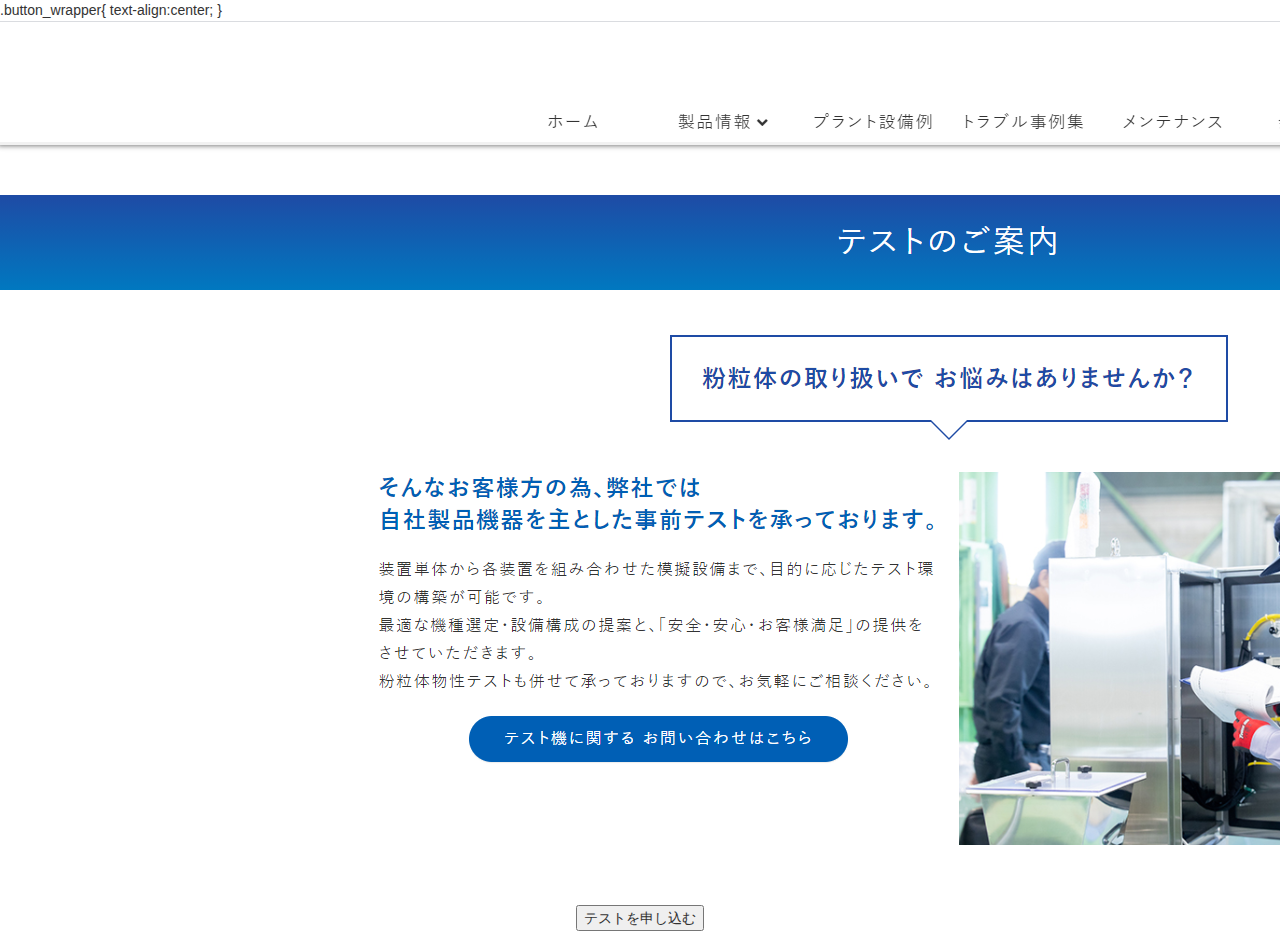
==== commit eb08168a: "Update index.html" ====
--- a/index.html
+++ b/index.html
@@ -37,7 +37,9 @@
 <script type="text/javascript" defer="defer" async="async" src="files/llibs.js.ダウンロード"></script>
 <!-- <link rel="shortcut icon" href="https://www.akatake.co.jp/favicon.ico?f=1614752173" type="image/vnd.microsoft.icon"> -->
 <!--<link rel="icon" href="https://www.akatake.co.jp/favicon.ico?f=1614752173" type="image/vnd.microsoft.icon">-->
-
+.button_wrapper{
+   text-align:center;
+}
 <script type="text/javascript" src="files/pagetop.js.ダウンロード"></script>
 <script type="text/javascript" src="files/header.js.ダウンロード"></script>
 
@@ -66,9 +68,9 @@
 <!--		<div class="container23  ">-->
 <!--		</div>-->
 <!--	</div> -->
-
+<div class="button_wrapper">
 	<button id="clickSubmit" style="display: block; margin: auto;">テストを申し込む</button>
-
+</div>
 
 
 <!--</div> -->
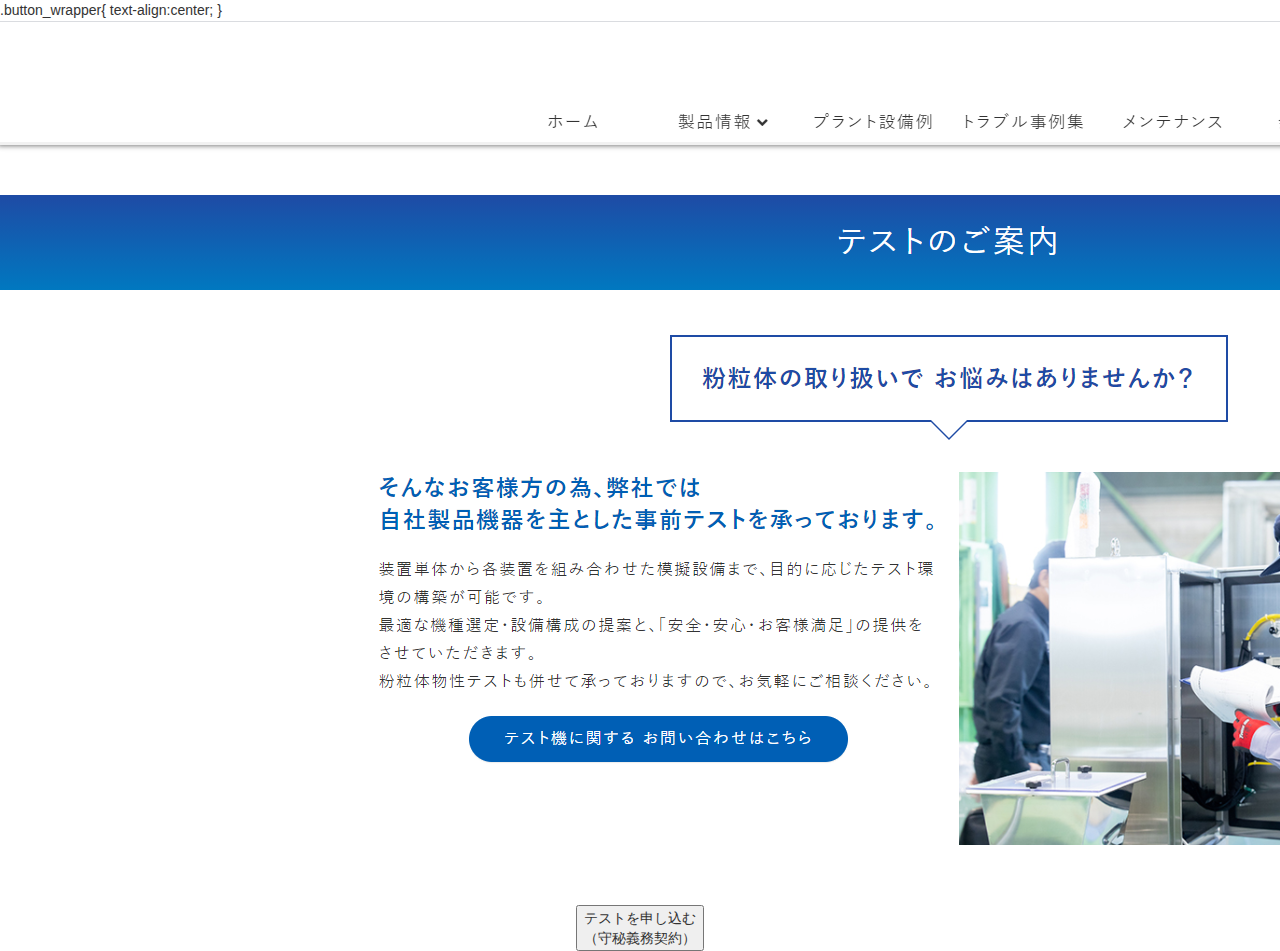
==== commit 75b306e0: "Update index.html" ====
--- a/index.html
+++ b/index.html
@@ -69,9 +69,8 @@
 <!--		</div>-->
 <!--	</div> -->
 <div class="button_wrapper">
-	<button id="clickSubmit" style="display: block; margin: auto;">テストを申し込む</button>
+	<button id="clickSubmit" style="display: block; margin: auto;" width : 160px;height : 50px;>テストを申し込む<br>（守秘義務契約）</button>
 </div>
-
 
 <!--</div> -->
 	<script src="https://ajax.googleapis.com/ajax/libs/jquery/3.3.1/jquery.min.js"></script>
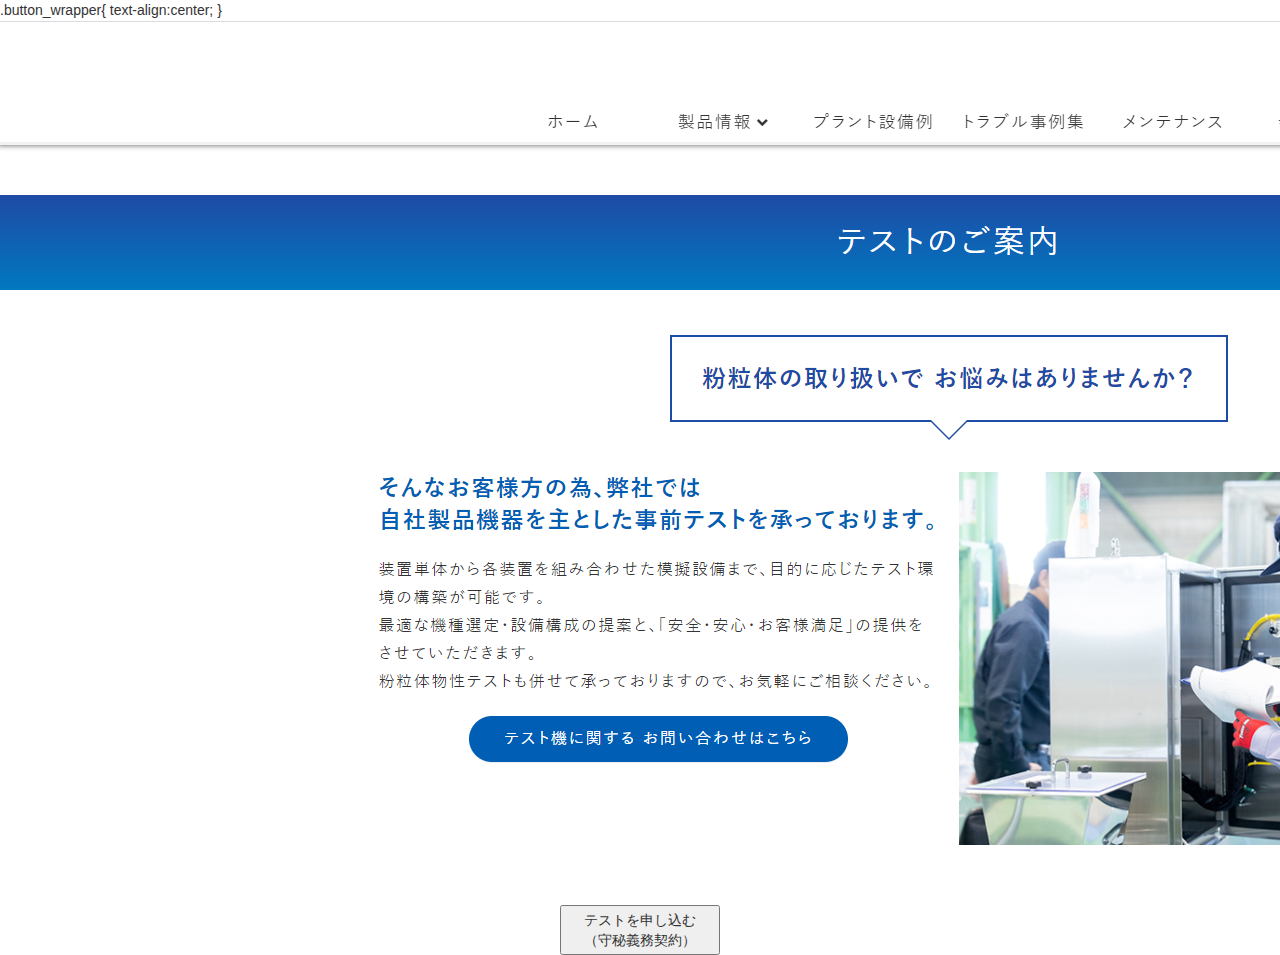
==== commit 31ba06be: "Update index.html" ====
--- a/index.html
+++ b/index.html
@@ -69,7 +69,7 @@
 <!--		</div>-->
 <!--	</div> -->
 <div class="button_wrapper">
-	<button id="clickSubmit" style="display: block; margin: auto;" width : 160px;height : 50px;>テストを申し込む<br>（守秘義務契約）</button>
+	<button id="clickSubmit" style="display: block; margin: auto; width : 160px; height : 50px;">テストを申し込む<br>（守秘義務契約）</button>
 </div>
 
 <!--</div> -->
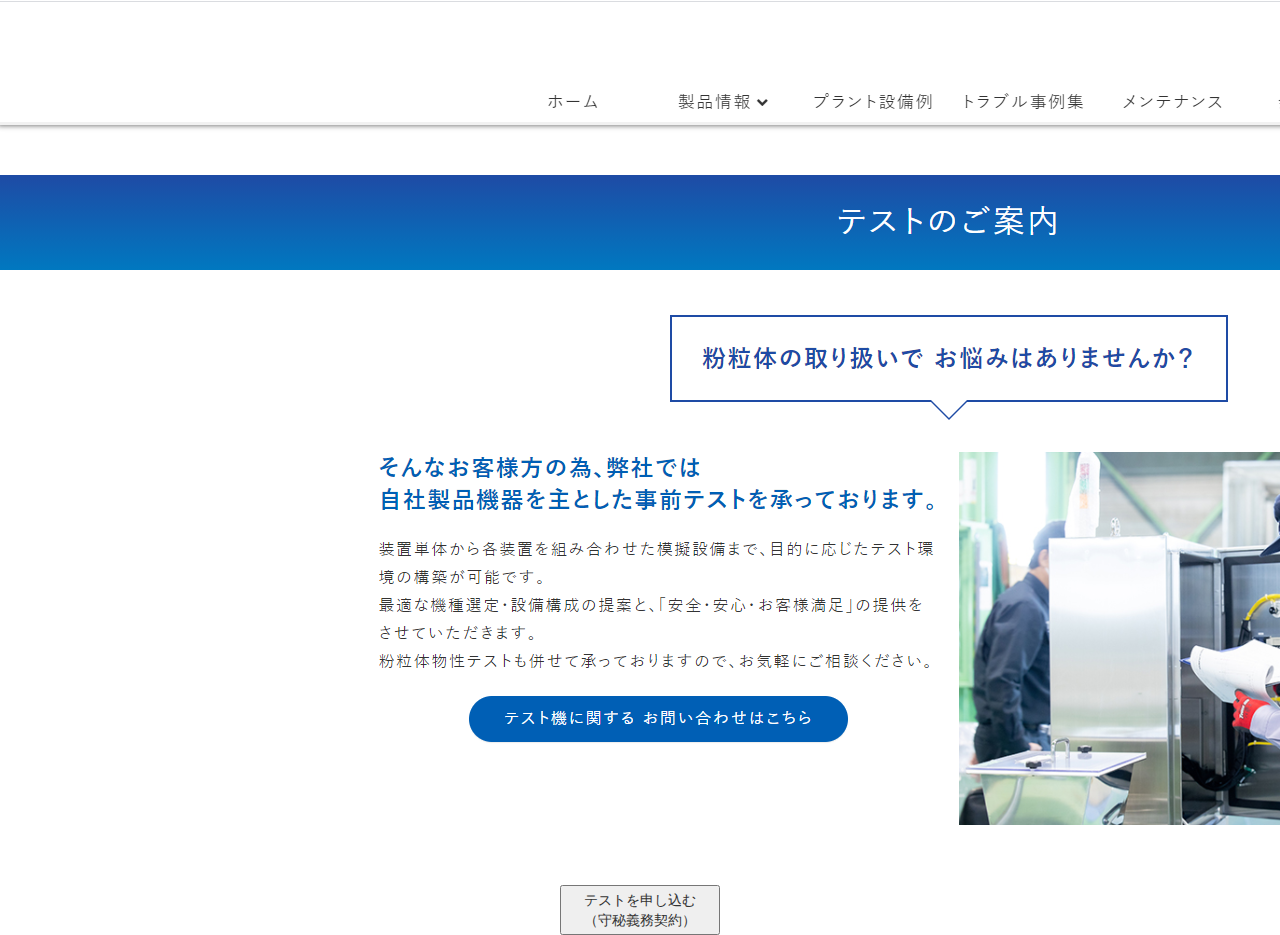
==== commit 9ae2783f: "Update index.html" ====
--- a/index.html
+++ b/index.html
@@ -37,9 +37,7 @@
 <script type="text/javascript" defer="defer" async="async" src="files/llibs.js.ダウンロード"></script>
 <!-- <link rel="shortcut icon" href="https://www.akatake.co.jp/favicon.ico?f=1614752173" type="image/vnd.microsoft.icon"> -->
 <!--<link rel="icon" href="https://www.akatake.co.jp/favicon.ico?f=1614752173" type="image/vnd.microsoft.icon">-->
-.button_wrapper{
-   text-align:center;
-}
+
 <script type="text/javascript" src="files/pagetop.js.ダウンロード"></script>
 <script type="text/javascript" src="files/header.js.ダウンロード"></script>
 
--- a/files/style.css
+++ b/files/style.css
@@ -1,41 +1,5 @@
 @charset "utf-8";
 
-/* ---------------------------------------------------------------------------------------- 
-
-	共通
-
-	※bootstrap.cssを先に読み込み
-	※ECは非対応
-
----------------------------------------------------------------------------------------- */
-@import url("reset.css");
-@import url("layout.css");
-@import url("contents_parts.css");
-@import url("ec.css");
-
-
-/* ---------------------------------------------------------------------------------------- 
-
-	カスタマイズ
-
----------------------------------------------------------------------------------------- */
-
-@import url("base.css");
-@import url("color.css");
-
-
-
-/* ----------------------------------------------------------------------------------------
-
-	エディター用
-	
-	editor.css にはエディターの背景色を記述
-	FOR_EDITOR 内はエディターで表示するスタイルを記述
-
----------------------------------------------------------------------------------------- */
-@import url("editor.css");
-
-/* FOR_EDITOR */
-
-/* /FOR_EDITOR */
-
+.button_wrapper{
+   text-align:center;
+}
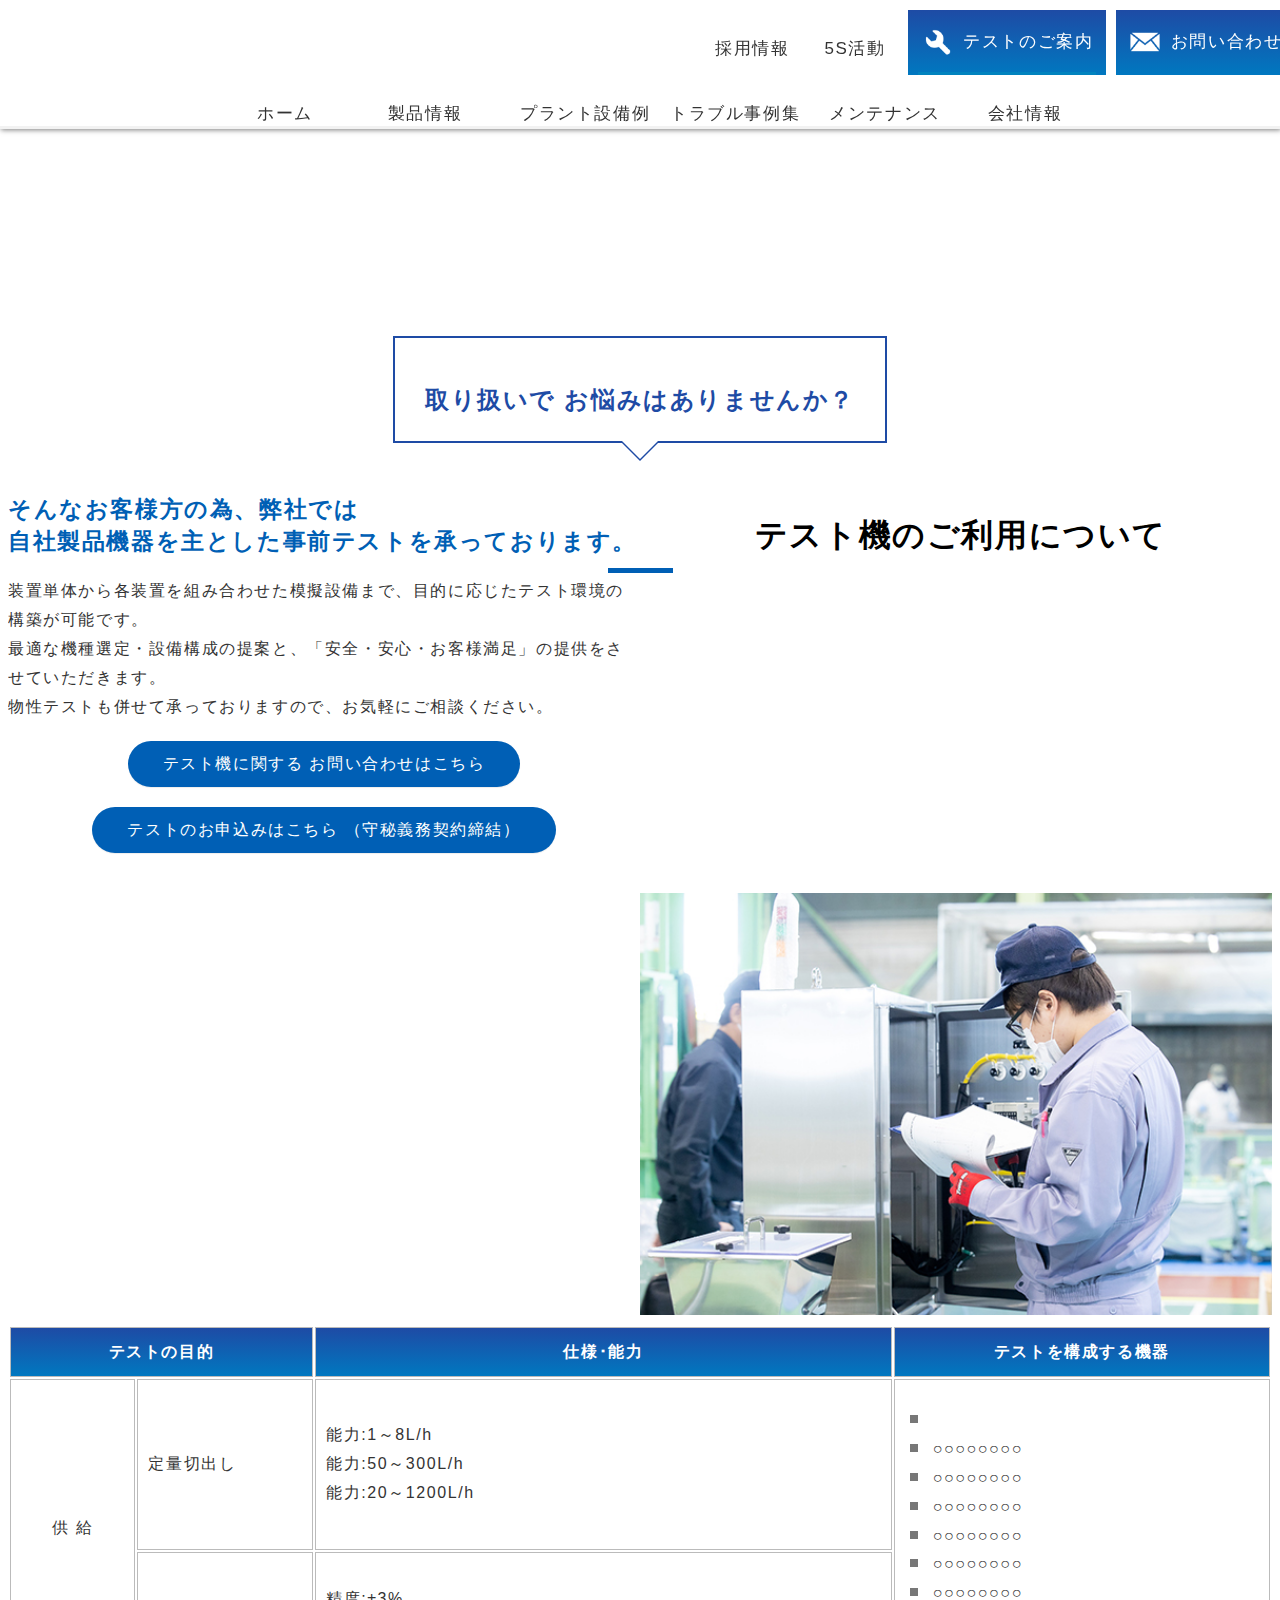
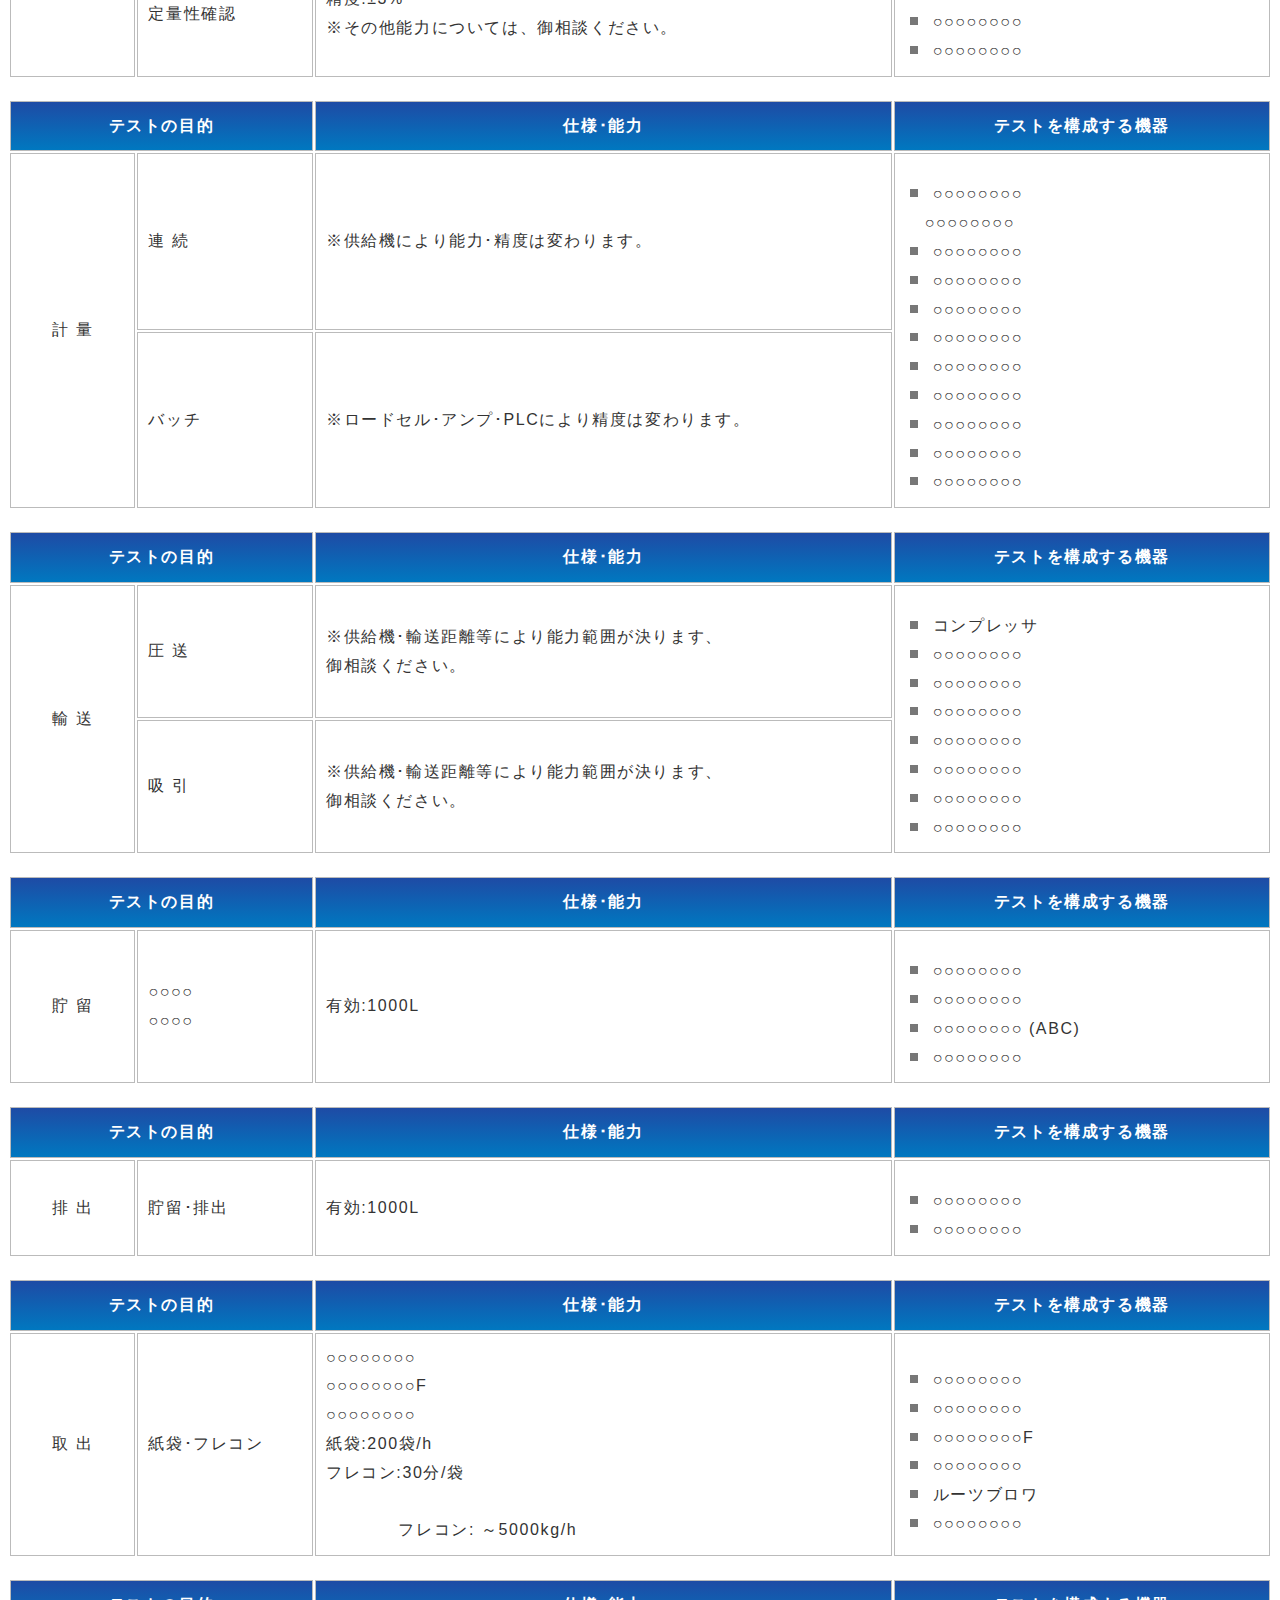
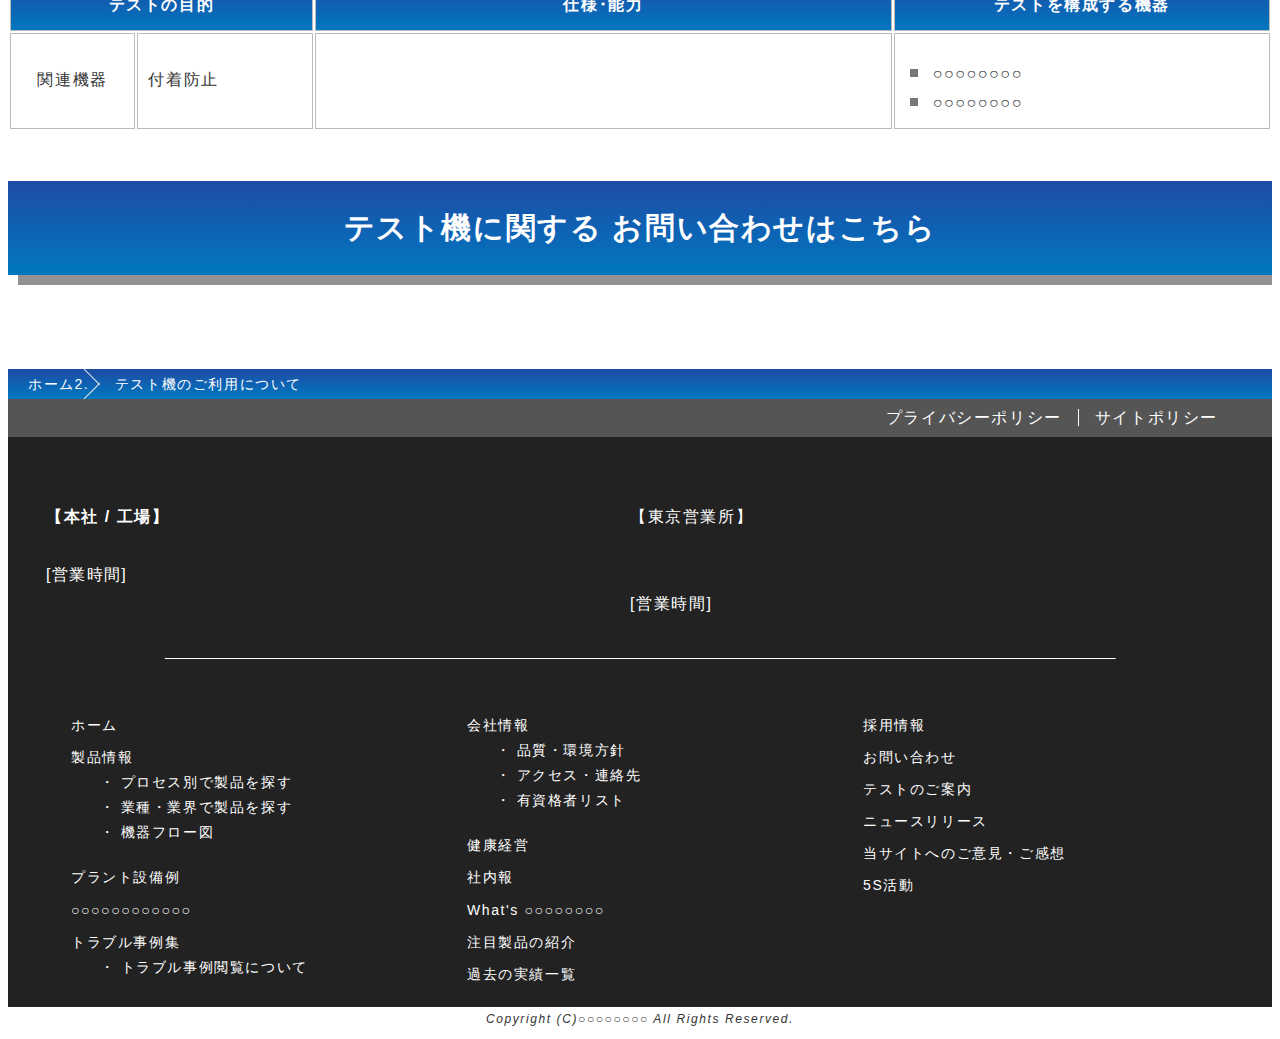
==== commit 32042ee6: "Update index.html" ====
--- a/index.html
+++ b/index.html
@@ -1,80 +1,404 @@
 <!DOCTYPE html PUBLIC "-//W3C//DTD XHTML 1.0 Transitional//EN" "http://www.w3.org/TR/xhtml1/DTD/xhtml1-transitional.dtd">
-<html xmlns="http://www.w3.org/1999/xhtml" xml:lang="ja" lang="ja">
-<head><meta http-equiv="Content-Type" content="text/html; charset=UTF-8">
-  
-<!--	<meta http-equiv="Content-Style-Type" content="text/css"> -->
+<!-- saved from url -->
+<html xmlns="http://www.w3.org/1999/xhtml" xml:lang="ja" lang="ja"><head><meta http-equiv="Content-Type" content="text/html; charset=UTF-8">
 <meta name="viewport" content="width=device-width, initial-scale=1">
-<meta http-equiv="Content-Type" content="text/html; charset=UTF-8" />
-<meta http-equiv="Content-Script-Type" content="text/javascript" />
-<meta http-equiv="Content-Style-Type" content="text/css" />
-<meta http-equiv="Cache-Control" content="no-cache" />
-<meta http-equiv="Pragma" content="no-cache" />
-<meta name="robots" content="INDEX,FOLLOW" />
-
-    <title>test</title>
+
+<meta http-equiv="Content-Script-Type" content="text/javascript">
+<meta http-equiv="Content-Style-Type" content="text/css">
+<meta http-equiv="Cache-Control" content="no-cache">
+<meta http-equiv="Pragma" content="no-cache">
+<meta name="robots" content="INDEX,FOLLOW">
+<title>テスト機のご利用について | </title>
+<meta name="description" content="テスト">
+<meta name="keywords" content="赤武エンジニアリング,粉体,テスト">
+<meta name="format-detection" content="telephone=no">
+
+
 <!-- bootstrap CSS -->
-<link rel="stylesheet" href="files/bootstrap.min.css" integrity="sha384-1q8mTJOASx8j1Au+a5WDVnPi2lkFfwwEAa8hDDdjZlpLegxhjVME1fgjWPGmkzs7" crossorigin="anonymous">
+<link rel="stylesheet" href="https://maxcdn.bootstrapcdn.com/bootstrap/3.3.6/css/bootstrap.min.css" integrity="sha384-1q8mTJOASx8j1Au+a5WDVnPi2lkFfwwEAa8hDDdjZlpLegxhjVME1fgjWPGmkzs7" crossorigin="anonymous">
 <link rel="stylesheet" href="files/font-awesome.min.css">
-	
-<!-- bootstrap - jquery(1.9.1$B0J>eI,MW(B) -->
-<script src="https://ajax.googleapis.com/ajax/libs/jquery/2.1.4/jquery.min.js"></script>
+
+<!-- bootstrap - jquery(1.9.1以上必要) -->
+<script src="./files/jquery.min.js.ダウンロード"></script>
 <script type="text/javascript">
 $.noConflict();
 </script>
 <!-- bootstrap - js -->
-<script src="https://maxcdn.bootstrapcdn.com/bootstrap/3.3.6/js/bootstrap.min.js" integrity="sha384-0mSbJDEHialfmuBBQP6A4Qrprq5OVfW37PRR3j5ELqxss1yVqOtnepnHVP9aJ7xS" crossorigin="anonymous"></script>
-
-<!--<link type="text/css" rel="stylesheet" href="files/style.css">-->
-<!--<link type="text/css" rel="stylesheet" href="files/contents_parts_2017.css">
-<link href="files/lightbox.css" rel="stylesheet" type="text/css" media="screen">-->
-<script type="files/slibs.js.ダウンロード"></script>
-<script src="files/jquery.min.js(1).ダウンロード"></script>
+<script src="./files/bootstrap.min.js.ダウンロード" integrity="sha384-0mSbJDEHialfmuBBQP6A4Qrprq5OVfW37PRR3j5ELqxss1yVqOtnepnHVP9aJ7xS" crossorigin="anonymous"></script>
+
+<script type="text/javascript" src="./files/contents.js.ダウンロード"></script>
+<link type="text/css" rel="stylesheet" href="./files/style.css">
+<link type="text/css" rel="stylesheet" href="./files/contents_parts_2017.css">
+<link href="./files/lightbox.css" rel="stylesheet" type="text/css" media="screen">
+<script type="text/javascript" src="./files/slibs.js.ダウンロード"></script>
+<script src="./files/jquery.min.js(1).ダウンロード"></script>
 <script type="text/javascript">jQuery.noConflict();</script>
-<script type="text/javascript" src="files/common.js.ダウンロード"></script>
+<script type="text/javascript" src="./files/common.js.ダウンロード"></script>
 <meta http-equiv="Content-Security-Policy" content="upgrade-insecure-requests">
-<!--<link href="files/alert.css" rel="stylesheet" type="text/css">
-<link href="files/index.php" rel="stylesheet" type="text/css">-->
-<script type="text/javascript" defer="defer" async="async" src="files/llibs.js.ダウンロード"></script>
-<!-- <link rel="shortcut icon" href="https://www.akatake.co.jp/favicon.ico?f=1614752173" type="image/vnd.microsoft.icon"> -->
-<!--<link rel="icon" href="https://www.akatake.co.jp/favicon.ico?f=1614752173" type="image/vnd.microsoft.icon">-->
-
-<script type="text/javascript" src="files/pagetop.js.ダウンロード"></script>
-<script type="text/javascript" src="files/header.js.ダウンロード"></script>
-
-<!--<link href="files/all.css" rel="stylesheet">-->
-<!--    <script src="script.js" defer>/*document.addEventListener("DOMContentLoaded", function() {
-            function createParagraph() {
-	    let para = document.createElement('p');
-	    para.textContent = 'ボタンが押されました!';
-	    document.body.appendChild(para);
-	    }
-
-	    const buttons = document.querySelectorAll('button');
-
-	    for(let i = 0; i < buttons.length ; i++) {
-	    buttons[i].addEventListener('click', createParagraph);
-	    }
-	     });*/
-	    
-    </script>-->
-  </head>
-<!--  <body> -->
+<link href="./files/alert.css" rel="stylesheet" type="text/css">
+<link href="./files/index.php" rel="stylesheet" type="text/css">
+<script type="text/javascript" defer="defer" async="async" src="./files/llibs.js.ダウンロード"></script>
+<link rel="shortcut icon" " type="image/vnd.microsoft.icon">
+<link rel="icon" type="image/vnd.microsoft.icon">
+
+<script type="text/javascript" src="./files/pagetop.js.ダウンロード"></script>
+<script type="text/javascript" src="./files/header.js.ダウンロード"></script>
+
+<link href="./files/all.css" rel="stylesheet">
+
+<script type="text/javascript">
+jQuery(document).ready( function() {
+    jQuery("iframe[src*='youtube']").wrap('<div class="youtube" />');
+    jQuery("table:not(.two_column, .normal, .eventList, .calendar, .mailform-table)").wrap('<div class="scroll_table" />');
+});
+</script>
+<script type="text/javascript">
+jQuery(document).ready( function() {
+    jQuery("a[href^=tel]").on('click',function(){
+        ga('send','event','click','tel');
+    });
+});
+</script>
+</head>
 <body id="bootstrap_template" class="column1">
-	<img src="files/無題.png" style="display: block; margin: auto;">
-   <!--<button>Click me</button> -->
-<!--	<div id="upper">-->
-<!--		<div class="container23  ">-->
-<!--		</div>-->
-<!--	</div> -->
-<div class="button_wrapper">
-	<button id="clickSubmit" style="display: block; margin: auto; width : 160px; height : 50px;">テストを申し込む<br>（守秘義務契約）</button>
-</div>
+<div id="wrapper" style="padding-top: 123px;">
+
+<!-- ************************************************** id="header"  ************************************************** -->
+    <div id="header">
+        <div class="container">
+        <div id="siteTitle"><a></a></div>
+        <div><div class="freeParts">
+    <div class="box">
+        <div class="boxTop">
+            <div class="boxBottom">
+                <div>
+<div class="box clearfix header_logo">
+<div class="left"><a ></a></div>
+</div>
+</div>            </div>
+        </div>
+    </div>
+</div>
+<nav class="navbar navbar-fixed-top navbar-inverse">
+<div class="navbar-header">
+<button type="button" class="navbar-toggle collapsed" data-toggle="collapse" data-target="#hearderNav207" aria-expanded="false">
+<label class="buMenu">
+<span class="icon-bar"></span>
+<span class="icon-bar"></span>
+<span class="icon-bar"></span>
+</label>
+<span class="icon-text">Menu</span>
+</button>
+</div>
+<div class="collapse navbar-collapse" id="hearderNav207">
+<ul class="nav navbar-nav"><li class="menu-level-0"><a class="menu  " >採用情報</a></li><li class="menu-level-0"><a class="menu  "  >5S活動</a></li><li class="menu-level-0"><a class="menu imgNavi  menu-selected" ><img src="./files/icon_mente.png"><div>テストのご案内</div></a></li><li class="menu-level-0"><a class="menu imgNavi "  ><img src="./files/icon_mail.png"><div>お問い合わせ</div></a></li></ul></div><!-- /.navbar-collapse -->
+</nav>
+
+<nav class="navbar navbar-fixed-top navbar-inverse">
+<div class="navbar-header">
+<button type="button" class="navbar-toggle collapsed" data-toggle="collapse" data-target="#hearderNav10" aria-expanded="false">
+<label class="buMenu">
+<span class="icon-bar"></span>
+<span class="icon-bar"></span>
+<span class="icon-bar"></span>
+</label>
+<span class="icon-text">Menu</span>
+</button>
+</div>
+<div class="collapse navbar-collapse" id="hearderNav10">
+<ul class="nav navbar-nav"><li class="menu-level-0"><a class="menu  " >ホーム</a></li><li class="menu-level-0"><a class="menu  child ">製品情報</a><div class="child_menu"><ul class="nav navbar-nav"><li class="menu-level-1"><a class="menu imgNavi "><div><span class="number">01</span>定量供給装置<span>Quantitative Feeder</span></div></a></li><li class="menu-level-1"><a class="menu imgNavi " ><div><span class="number">02</span>計量装置<span>Measuring Device</span></div></a></li><li class="menu-level-1"><a class="menu imgNavi "  ><div><span class="number">03</span>空気輸送装置<span>Pneumatic Conveyor</span></div></a></li><li class="menu-level-1"><a class="menu imgNavi " ><div><span class="number">04</span>○○○○○○○○<span>Container System</span></div></a></li><li class="menu-level-1"><a class="menu imgNavi " ><div><span class="number">05</span>排出装置<span>Eductor</span></div></a></li><li class="menu-level-1"><a class="menu imgNavi " ><div><span class="number">06</span>原料抜取装置<span>Material Extraction System</span></div></a></li><li class="menu-level-1"><a class="menu imgNavi " ><div><span class="number">07</span>各種関連装置<span>Relevance</span></div></a></li><li class="menu-level-1"><a class="menu imgNavi " ><img src="./files/icon_business.svg"><div><span class="number">08</span>業種・業界別<span>Search At The Business</span></div></a></li></ul></div></li><li class="menu-level-0"><a class="menu  " >プラント設備例</a></li><li class="menu-level-0"><a class="menu  " >トラブル事例集</a></li><li class="menu-level-0"><a class="menu  " >メンテナンス</a></li><li class="menu-level-0"><a class="menu  child " >会社情報</a><div class="child_menu"><ul class="nav navbar-nav"><li class="menu-level-1"><a class="menu imgNavi " ><img><div>社長ご挨拶</div></a></li><li class="menu-level-1"><a class="menu imgNavi " ><img><div>会社概要</div></a></li><li class="menu-level-1"><a class="menu imgNavi " ><img><div>経営理念</div></a></li><li class="menu-level-1"><a class="menu imgNavi " ><img><div>品質・環境方針</div></a></li><li class="menu-level-1"><a class="menu imgNavi "  ><img><div>沿革</div></a></li><li class="menu-level-1"><a class="menu imgNavi " ><img><div>アクセス・連絡先</div></a></li><li class="menu-level-1"><a class="menu imgNavi "  ><img><div>有資格者リスト</div></a></li></ul></div></li></ul></div><!-- /.navbar-collapse -->
+</nav>
+
+<nav class="navbar navbar-fixed-top navbar-inverse">
+<div class="navbar-header">
+<button type="button" class="navbar-toggle collapsed" data-toggle="collapse" data-target="#hearderNav208" aria-expanded="false">
+<label class="buMenu">
+<span class="icon-bar"></span>
+<span class="icon-bar"></span>
+<span class="icon-bar"></span>
+</label>
+<span class="icon-text">Menu</span>
+</button>
+</div>
+<div class="collapse navbar-collapse" id="hearderNav208">
+<ul class="nav navbar-nav"><li class="menu-level-0"><a class="menu  " >製品情報</a></li><li class="menu-level-0"><a class="menu  " >プラント設備例</a></li><li class="menu-level-0"><a class="menu  " >トラブル事例集</a></li><li class="menu-level-0"><a class="menu  " >メンテナンス</a></li><li class="menu-level-0"><a class="menu  child " >会社情報</a><div class="child_menu"><ul class="nav navbar-nav"><li class="menu-level-1"><a class="menu  "  >アクセス・連絡先</a></li><li class="menu-level-1"><a class="menu  " >品質・環境方針</a></li><li class="menu-level-1"><a class="menu  " >有資格者リスト</a></li></ul></div></li><li class="menu-level-0"><a class="menu  "  >採用情報</a></li><li class="menu-level-0"><a class="menu  "  >5S活動</a></li><li class="menu-level-0"><a class="menu   menu-selected"  >テストのご案内</a></li><li class="menu-level-0"><a class="menu  " >お問い合わせ</a></li></ul></div><!-- /.navbar-collapse -->
+</nav>
+</div>
+        </div>
+    </div>
+<!-- ************************************************** // id="header" ************************************************** -->
+
+<div id="upper">
+<div class="container  ">
+</div>
+</div>
+
+<!-- ************************************************** id="container" ************************************************** -->
+<div id="container">
+
+<div id="main">
+<div class="container  ">
+<div class="freePage"><h1>テストのご案内</h1>
+<div class=" text_fukidashi"><!-- .parts_text_type01 -->
+<p style="font-size: 20px;"><span style="font-size: larger;">取り扱いで<br class="sp_br">
+お悩みはありませんか？</span></p>
+<!-- // .parts_text_type01 --></div>
+<div><!-- .parts_img_type04 -->
+<div class="box clearfix">
+<div class="parts_img_type04_box left ">
+<h4>そんなお客様方の為、弊社では<br>
+自社製品機器を主とした事前テストを承っております。</h4>
+<p>装置単体から各装置を組み合わせた模擬設備まで、目的に応じたテスト環境の構築が可能です。<br>
+最適な機種選定・設備構成の提案と、「安全・安心・お客様満足」の提供をさせていただきます。<br>
+物性テストも併せて承っておりますので、お気軽にご相談ください。</p>
+<p style="text-align: center;"><a class="btn02">テスト機に関する<br class="sp_br">
+お問い合わせはこちら</a></p>
+<p style="text-align: center;"><a class="btn02" id="clickSubmit" >テストのお申込みはこちら<br class="sp_br">
+（守秘義務契約締結）</a></p>
+</div>
+<div class="parts_img_type04_box right"><img alt="" src="./files/test.jpg" width="330"></div>
+</div>
+<!-- // .parts_img_type04 --></div>
+<h2 class=" title2">テスト機のご利用について</h2>
+<div>
+<div class="scroll_table"><table>
+    <tbody>
+        <tr>
+            <th style="text-align: center; width: 24%;" colspan="2">テストの目的</th>
+            <th style="text-align: center; width: 46%;">仕様･能力</th>
+            <th style="text-align: center; width: 30%;">テストを構成する機器</th>
+        </tr>
+        <tr>
+            <td rowspan="2" style="text-align: center; width: 10%">供 給</td>
+            <td>定量切出し</td>
+            <td>能力:1～8L/h<br>
+            能力:50～300L/h<br>
+            能力:20～1200L/h</td>
+            <td rowspan="2">
+            <ul>
+                <li><a rel="lightbox2[]" ○○○○○○○○</a></li>
+                <li><a rel="lightbox2[]">○○○○○○○○</a></li>
+                <li><a rel="lightbox2[]"">○○○○○○○○</a></li>
+                <li><a rel="lightbox2[]">○○○○○○○○</a></li>
+                <li><a rel="lightbox2[]" >○○○○○○○○</a></li>
+                <li><a rel="lightbox2[]" >○○○○○○○○</a></li>
+                <li><a rel="lightbox2[]">○○○○○○○○</a></li>
+                <li><a rel="lightbox2[]">○○○○○○○○ </a></li>
+                <li><a rel="lightbox2[]">○○○○○○○○</a></li>
+            </ul>
+            </td>
+        </tr>
+        <tr>
+            <td>定量性確認</td>
+            <td>精度:±3%<br>
+            ※その他能力については、御相談ください。</td>
+        </tr>
+    </tbody>
+</table></div>
+</div>
+<div><div class="scroll_table"><table>     <tbody>         <tr>             <th style="text-align: center; width: 24%;" colspan="2">テストの目的</th>             <th style="text-align: center; width: 46%;">仕様･能力</th>             <th style="text-align: center; width: 30%;">テストを構成する機器</th>         </tr>         <tr>             <td rowspan="2" style="text-align: center; width: 10%">計 量</td>             <td>連 続</td>             <td>※供給機により能力･精度は変わります。</td>             <td rowspan="2"><ul>                 <li><a rel="lightbox2[]" >○○○○○○○○ <br>                 ○○○○○○○○</a></li>                 <li><a rel="lightbox2[]" >○○○○○○○○</a></li>                 <li><a rel="lightbox2[]" >○○○○○○○○</a></li>                 <li><a rel="lightbox2[]" >○○○○○○○○</a></li>                 <li><a rel="lightbox2[]" >○○○○○○○○</a></li>                 <li><a rel="lightbox2[]" >○○○○○○○○</a></li>                 <li><a rel="lightbox2[]" >○○○○○○○○</a></li>                 <li><a rel="lightbox2[]" >○○○○○○○○</a></li>                 <li><a rel="lightbox2[]" >○○○○○○○○</a></li>                 <li><a rel="lightbox2[]" >○○○○○○○○</a></li>             </ul></td>         </tr>         <tr>             <td>バッチ</td>             <td>※ロードセル･アンプ･PLCにより精度は変わります。</td>         </tr>     </tbody> </table></div></div>
+<div><div class="scroll_table"><table>     <tbody>         <tr>             <th style="text-align: center; width: 24%;" colspan="2">テストの目的</th>             <th style="text-align: center; width: 46%;">仕様･能力</th>             <th style="text-align: center; width: 30%;">テストを構成する機器</th>         </tr>         <tr>             <td rowspan="2" style="text-align: center; width: 10%">輸 送</td>             <td>圧 送</td>             <td>※供給機･輸送距離等により能力範囲が決ります、<br>             御相談ください。</td>             <td rowspan="2"><ul>                 <li>コンプレッサ</li>                 <li><a rel="lightbox2[]" >○○○○○○○○</a></li>                 <li><a rel="lightbox2[]" >○○○○○○○○</a></li>                 <li><a rel="lightbox2[]" >○○○○○○○○</a></li>                 <li><a rel="lightbox2[]" >○○○○○○○○</a></li>                 <li>○○○○○○○○</li>                 <li><a rel="lightbox2[]" >○○○○○○○○</a></li>                 <li><a rel="lightbox2[]" >○○○○○○○○</a></li>             </ul></td>         </tr>         <tr>             <td>吸 引</td>             <td>※供給機･輸送距離等により能力範囲が決ります、<br>             御相談ください。</td>         </tr>     </tbody> </table></div></div>
+<div>
+<div class="scroll_table"><table>
+    <tbody>
+        <tr>
+            <th style="text-align: center; width: 24%;" colspan="2">テストの目的</th>
+            <th style="text-align: center; width: 46%;">仕様･能力</th>
+            <th style="text-align: center; width: 30%;">テストを構成する機器</th>
+        </tr>
+        <tr>
+            <td style="text-align: center; width: 10%">貯 留</td>
+            <td>○○○○<br>
+            ○○○○</td>
+            <td>有効:1000L</td>
+            <td>
+            <ul>
+                <li><a rel="lightbox2[]" >○○○○○○○○</a></li>
+                <li><a rel="lightbox2[]" >○○○○○○○○</a></li>
+                <li><a rel="lightbox2[]" >○○○○○○○○ (ABC)</a></li>
+                <li><a rel="lightbox2[]" >○○○○○○○○</a></li>
+            </ul>
+            </td>
+        </tr>
+    </tbody>
+</table></div>
+</div>
+<div>
+<div class="scroll_table"><table>
+    <tbody>
+        <tr>
+            <th style="text-align: center; width: 24%;" colspan="2">テストの目的</th>
+            <th style="text-align: center; width: 46%;">仕様･能力</th>
+            <th style="text-align: center; width: 30%;">テストを構成する機器</th>
+        </tr>
+        <tr>
+            <td style="text-align: center; width: 10%">排 出</td>
+            <td>貯留･排出</td>
+            <td>有効:1000L</td>
+            <td>
+            <ul>
+                <li><a rel="lightbox2[]" >○○○○○○○○</a></li>
+                <li><a rel="lightbox2[]" >○○○○○○○○</a></li>
+            </ul>
+            </td>
+        </tr>
+    </tbody>
+</table></div>
+</div>
+<div>
+<div class="scroll_table"><table>
+    <tbody>
+        <tr>
+            <th style="text-align: center; width: 24%;" colspan="2">テストの目的</th>
+            <th style="text-align: center; width: 46%;">仕様･能力</th>
+            <th style="text-align: center; width: 30%;">テストを構成する機器</th>
+        </tr>
+        <tr>
+            <td style="text-align: center; width: 10%">取 出</td>
+            <td>紙袋･フレコン</td>
+            <td>○○○○○○○○<br>
+            ○○○○○○○○F<br>
+            ○○○○○○○○<br>
+            紙袋:200袋/h<br>
+            フレコン:30分/袋<span class="Apple-tab-span" style="white-space:pre"><br>
+            </span>フレコン: ～5000kg/h</td>
+            <td rowspan="2">
+            <ul>
+                <li><a rel="lightbox2[]" >○○○○○○○○</a></li>
+                <li><a rel="lightbox2[]" >○○○○○○○○</a></li>
+                <li><a rel="lightbox2[]" >○○○○○○○○F</a></li>
+                <li><a rel="lightbox2[]" >○○○○○○○○</a></li>
+                <li><a rel="lightbox2[]" >ルーツブロワ</a></li>
+                <li><a rel="lightbox2[]" >○○○○○○○○</a></li>
+            </ul>
+            </td>
+        </tr>
+    </tbody>
+</table></div>
+</div>
+<div><div class="scroll_table"><table>     <tbody>         <tr>             <th style="text-align: center; width: 24%;" colspan="2">テストの目的</th>             <th style="text-align: center; width: 46%;">仕様･能力</th>             <th style="text-align: center; width: 30%;">テストを構成する機器</th>         </tr>         <tr>             <td rowspan="2" style="text-align: center; width: 10%">関連機器</td>             <td>付着防止</td>             <td></td>             <td rowspan="2"><ul>                 <li><a rel="lightbox2[]" >○○○○○○○○</a></li>                 <li><a rel="lightbox2[]" >○○○○○○○○</a></li>                              </ul></td>         </tr>     </tbody> </table></div></div>
+<div><!-- .parts_text_type01 -->
+<p><a class="btn05">テスト機に関する<br class="sp_br">
+お問い合わせはこちら</a></p>
+<!-- // .parts_text_type01 --></div></div></div>
+</div>
+
+<div id="bottom">
+<div class="container  ">
+</div>
+</div>
+
+</div>
+<!-- ************************************************** // id="container" ************************************************** -->
+
+<!-- id="topicpath" -->
+<div id="topicpath">
+<div class="container">
+<ol class="breadcrumb"><li id="topicpathFirst"><a >ホーム</a></li><li>テスト機のご利用について</li></ol></div>
+</div>
+<!-- // id="topicpath" -->
+
+
+<!-- ************************************************** id="opt" ************************************************** -->
+<div id="opt" class="clearfix">
+
+<div id="opt1">
+<div class="container  ">
+</div>
+</div>
+
+<div id="opt2">
+<div class="container  ">
+</div>
+</div>
+
+<div id="opt3">
+<div class="container  ">
+</div>
+</div>
+
+</div>
+<!-- ************************************************** // id="opt" ************************************************** -->
+
+<div class="pageTop clearfix" style="display: none;">
+<div class="container">
+<a >Back to top</a>
+</div>
+</div>
+
+<!-- ************************************************** id="footer" ************************************************** -->
+<div id="footer" class="clearfix">
+<!-- div class="container" -->
+<div class="row  ">
+
+            <div class="freeParts">
+    <div class="box">
+        <div class="boxTop">
+            <div class="boxBottom">
+                <div class=" clearfix">
+<div class="right">
+<div>
+<p><a >プライバシーポリシー</a><a >サイトポリシー</a></p>
+</div>
+</div>
+<div class="left"></div>
+</div>            </div>
+        </div>
+    </div>
+</div><div class="freeParts">
+    <div class="box">
+        <div class="boxTop">
+            <div class="boxBottom">
+                <div class=" footer_logo"><!-- .parts_img_type19 -->
+<div class="box parts_img_type19_box"><a "><img alt=""  width="675"></a></div>
+<!-- // .parts_img_type19 --></div>
+<div><!-- .parts_text_type01 -->
+<p><strong>【本社 / 工場】</strong><br>
+<br>
+<span style="letter-spacing: 1.4px;">[営業時間]</span></p>
+<p>【東京営業所】<br>
+<br>
+<br>
+[営業時間]</p>
+<!-- // .parts_text_type01 --></div>            </div>
+        </div>
+    </div>
+</div>
+            
+<nav class="footer_nav">
+<div class="collapse navbar-collapse" id="footerNav206">
+<ul class="nav navbar-nav"><li class="menu-level-0"><a class="menu  "  >ホーム</a></li><li class="menu-level-0"><a class="menu  "  >製品情報</a><ul class="nav navbar-nav"><li class="menu-level-1"><a class="menu  " >プロセス別で製品を探す</a></li><li class="menu-level-1"><a class="menu  " >業種・業界で製品を探す</a></li><li class="menu-level-1"><a class="menu  " >機器フロー図</a></li></ul></li><li class="menu-level-0"><a class="menu  " >プラント設備例</a></li><li class="menu-level-0"><a class="menu  " >○○○○○○○○○○○○</a></li><li class="menu-level-0"><a class="menu  " >トラブル事例集</a><ul class="nav navbar-nav"><li class="menu-level-1"><a class="menu  " >トラブル事例閲覧について</a></li></ul></li></ul></div><!-- /.navbar-collapse -->
+</nav>            
+            
+            
+<nav class="footer_nav">
+<div class="collapse navbar-collapse" id="footerNav209">
+<ul class="nav navbar-nav"><li class="menu-level-0"><a class="menu  " >会社情報</a><ul class="nav navbar-nav"><li class="menu-level-1"><a class="menu  " >品質・環境方針</a></li><li class="menu-level-1"><a class="menu  " >アクセス・連絡先</a></li><li class="menu-level-1"><a class="menu  "  >有資格者リスト</a></li></ul></li><li class="menu-level-0"><a class="menu  " >健康経営</a></li><li class="menu-level-0"><a class="menu  " >社内報</a></li><li class="menu-level-0"><a class="menu  " >What's ○○○○○○○○</a></li><li class="menu-level-0"><a class="menu  " >注目製品の紹介</a></li><li class="menu-level-0"><a class="menu  " >過去の実績一覧</a></li></ul></div><!-- /.navbar-collapse -->
+</nav>            
+            
+            
+<nav class="footer_nav">
+<div class="collapse navbar-collapse" id="footerNav210">
+<ul class="nav navbar-nav"><li class="menu-level-0"><a class="menu  " >採用情報</a></li><li class="menu-level-0"><a class="menu  " >お問い合わせ</a></li><li class="menu-level-0"><a class="menu   menu-selected" >テストのご案内</a></li><li class="menu-level-0"><a class="menu  " >ニュースリリース</a></li><li class="menu-level-0"><a class="menu  " >当サイトへのご意見・ご感想</a></li><li class="menu-level-0"><a class="menu  " >5S活動</a></li></ul></div><!-- /.navbar-collapse -->
+</nav>            
+            
+</div>
+<!-- /div -->
+<address><span>Copyright (C)○○○○○○○○ All Rights Reserved.</span></address>
+</div>
+<!-- ************************************************** // id="footer" ************************************************** -->
+
+
+
+</div><!-- // id="wrapper" -->
+<div id="published" style="display:none">&nbsp;</div>
+<div id="overlay2" style="display: none;"></div><div id="lightbox2" style="display: none;"><div id="outerImageContainer2" style="width: 250px; height: 250px;"><div id="imageContainer2"><img id="lightboxImage2"><div id="hoverNav2"><a id="prevLink2" ></a><a id="nextLink2" ></a></div><div id="loading2"><a id="loadingLink2" ><img src="./files/loading.gif"></a></div></div></div><div id="imageDataContainer2"><div id="imageData2"><div id="imageDetails2"><span id="caption2"></span><span id="numberDisplay2"></span></div><div id="bottomNav2"><a id="bottomNavClose2" ><img src="./files/closelabel.gif"></a></div></div></div></div>
 
 <!--</div> -->
-	<script src="https://ajax.googleapis.com/ajax/libs/jquery/3.3.1/jquery.min.js"></script>
+<script src="https://ajax.googleapis.com/ajax/libs/jquery/3.3.1/jquery.min.js"></script>
 <script src="https://cdnjs.cloudflare.com/ajax/libs/popper.js/1.14.7/umd/popper.min.js"></script>
 <script src="https://maxcdn.bootstrapcdn.com/bootstrap/4.3.1/js/bootstrap.min.js"></script>
-	<script>
+<script>
 	    $( document ).ready(function() {
        // const notify_warning_t = { className:"error", globalPosition: "top center"};
 
@@ -192,6 +516,5 @@
        // $("#gifModal").on("shown.bs.modal", gifShow);
      //   urlUpdate();
     });
-	</script>
-</body>
-</html>
+</script>	
+</body></html>
--- a/files/style.css
+++ b/files/style.css
@@ -1,5 +1,41 @@
 @charset "utf-8";
 
-.button_wrapper{
-   text-align:center;
-}
+/* ---------------------------------------------------------------------------------------- 
+
+	共通
+
+	※bootstrap.cssを先に読み込み
+	※ECは非対応
+
+---------------------------------------------------------------------------------------- */
+@import url("reset.css");
+@import url("layout.css");
+@import url("contents_parts.css");
+@import url("ec.css");
+
+
+/* ---------------------------------------------------------------------------------------- 
+
+	カスタマイズ
+
+---------------------------------------------------------------------------------------- */
+
+@import url("base.css");
+@import url("color.css");
+
+
+
+/* ----------------------------------------------------------------------------------------
+
+	エディター用
+	
+	editor.css にはエディターの背景色を記述
+	FOR_EDITOR 内はエディターで表示するスタイルを記述
+
+---------------------------------------------------------------------------------------- */
+@import url("editor.css");
+
+/* FOR_EDITOR */
+
+/* /FOR_EDITOR */
+
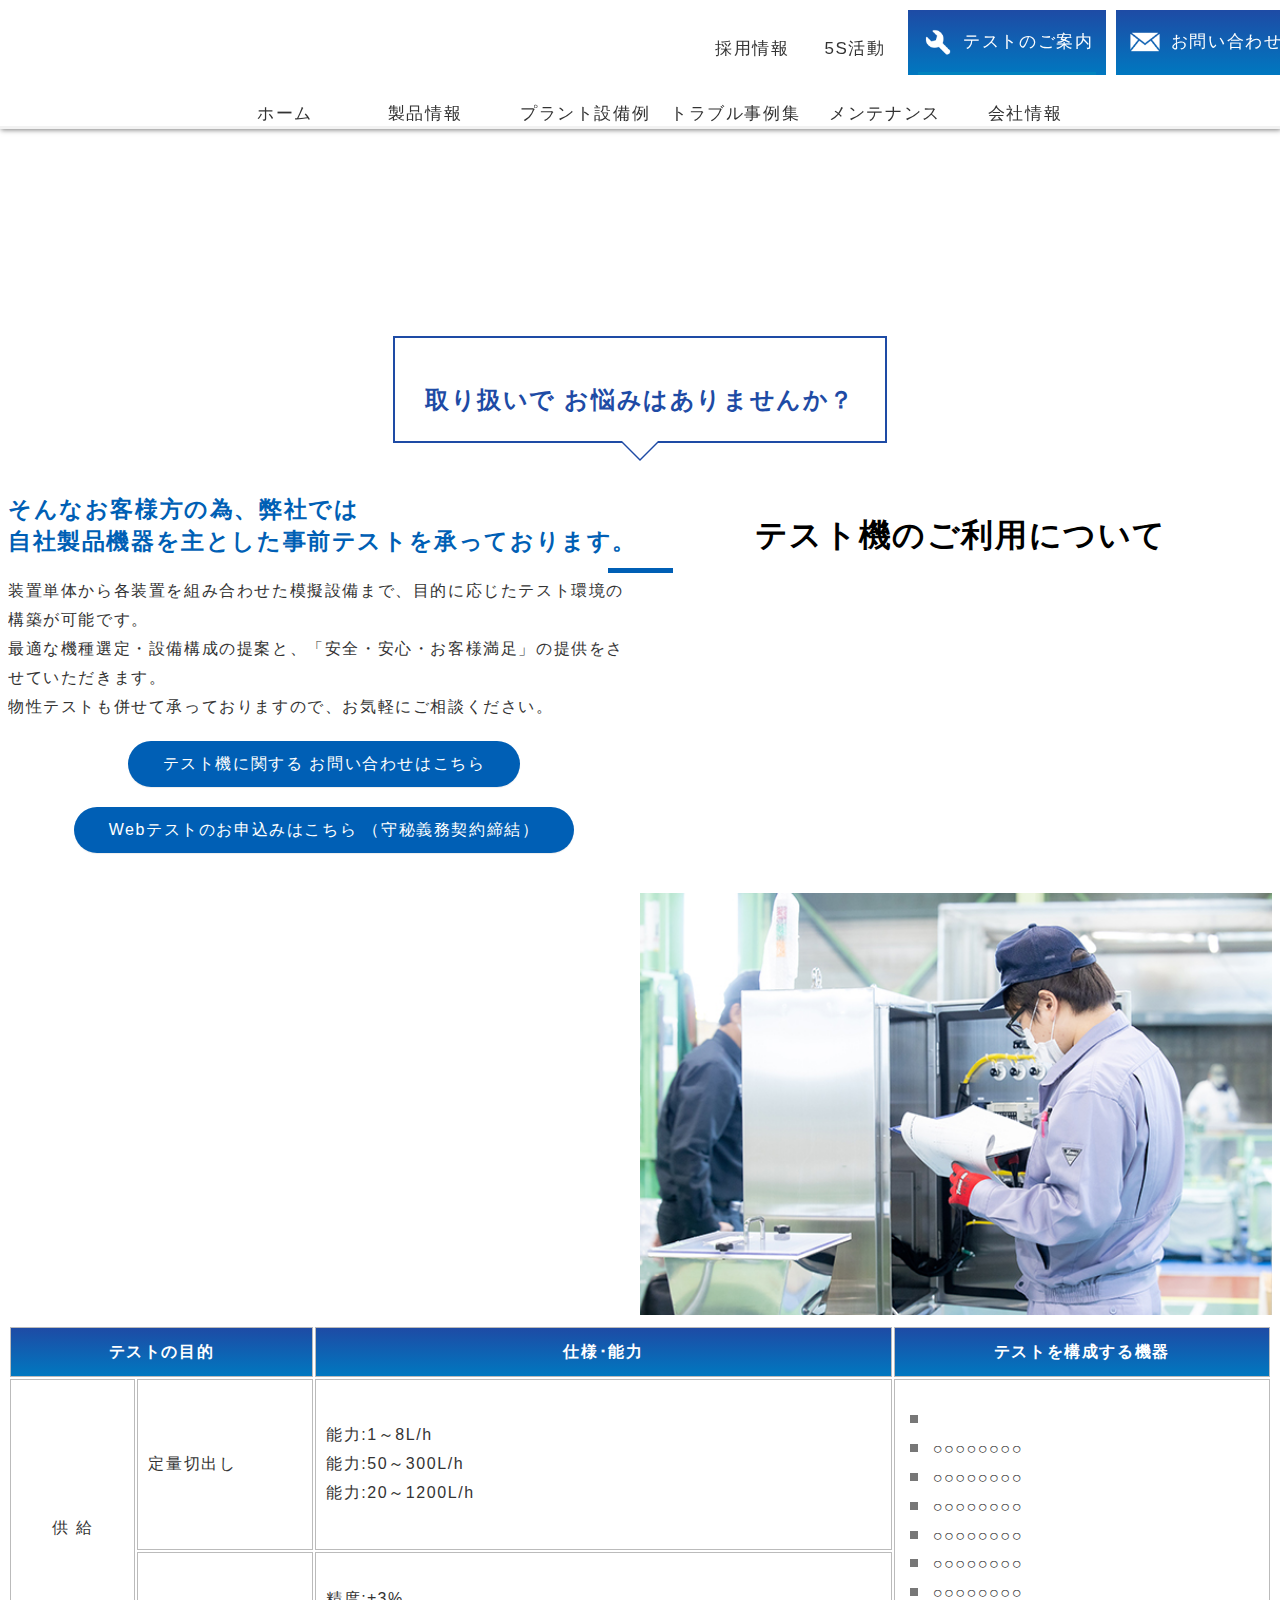
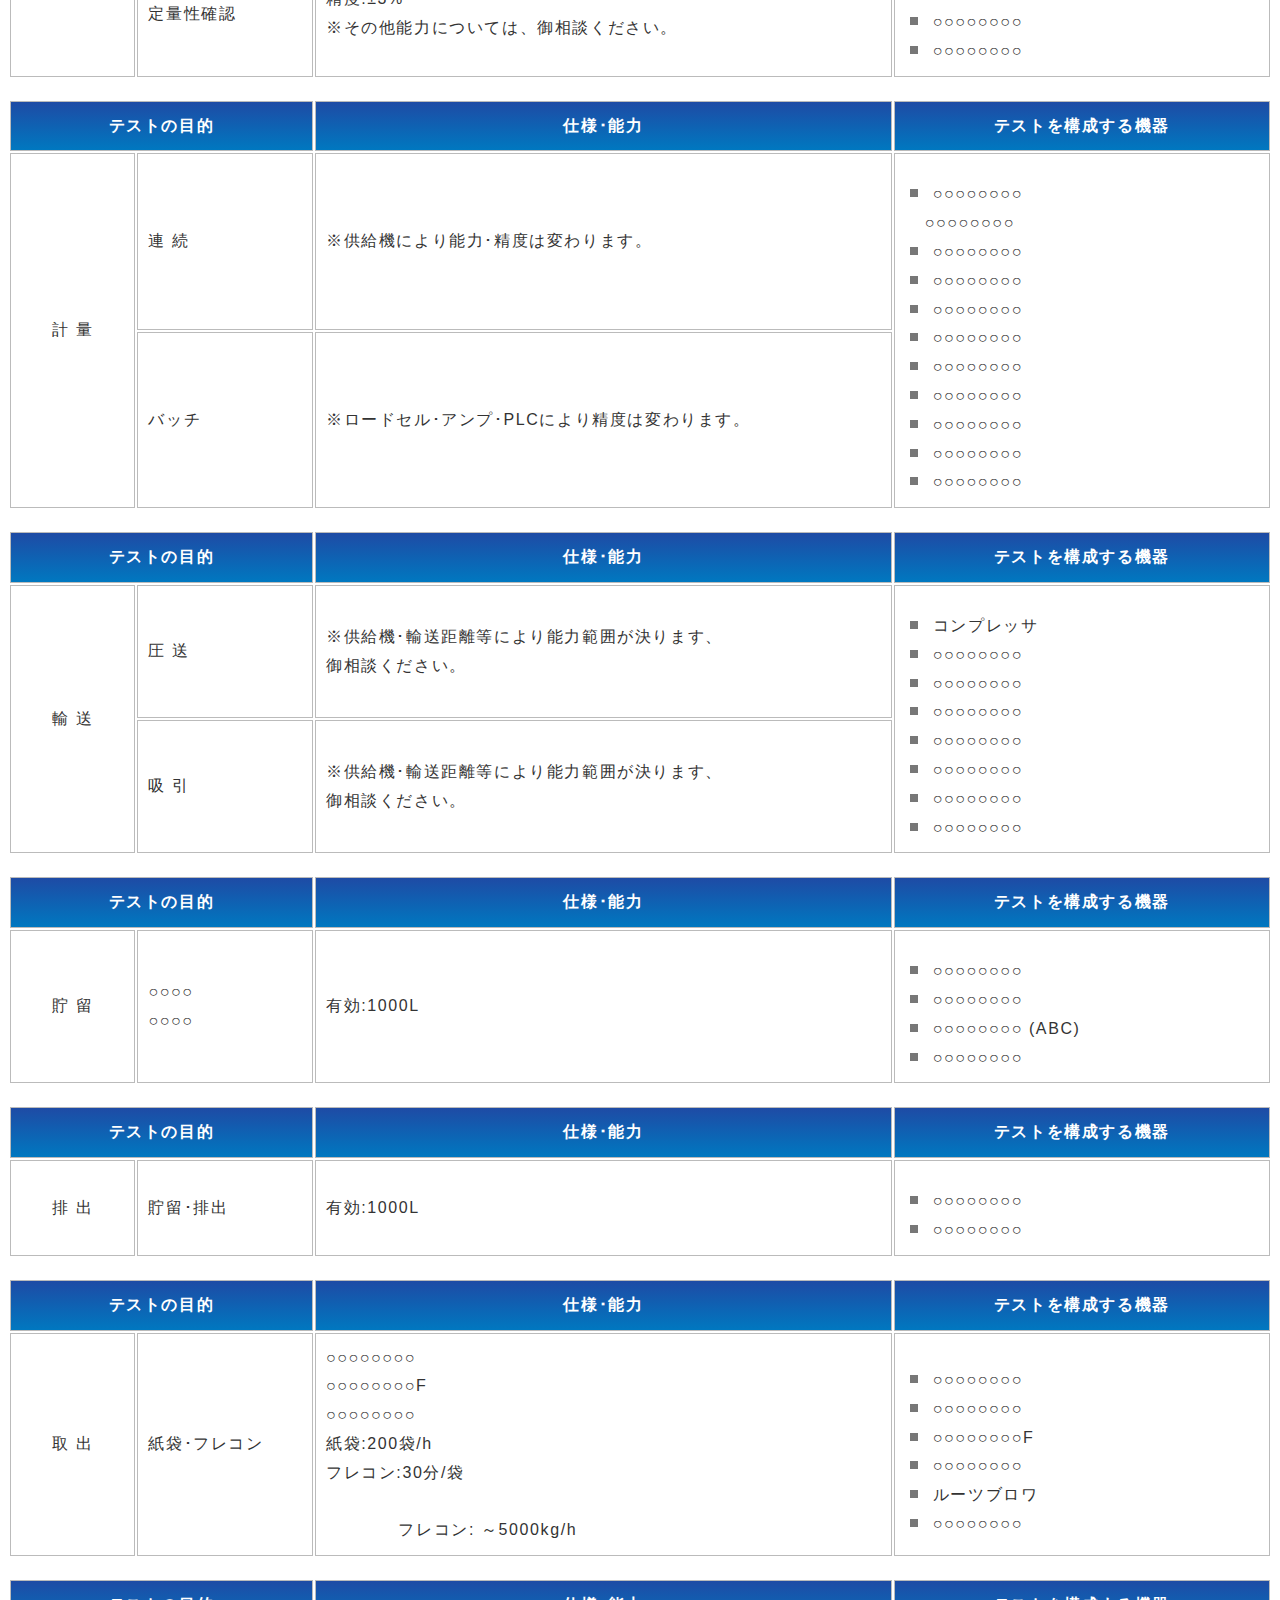
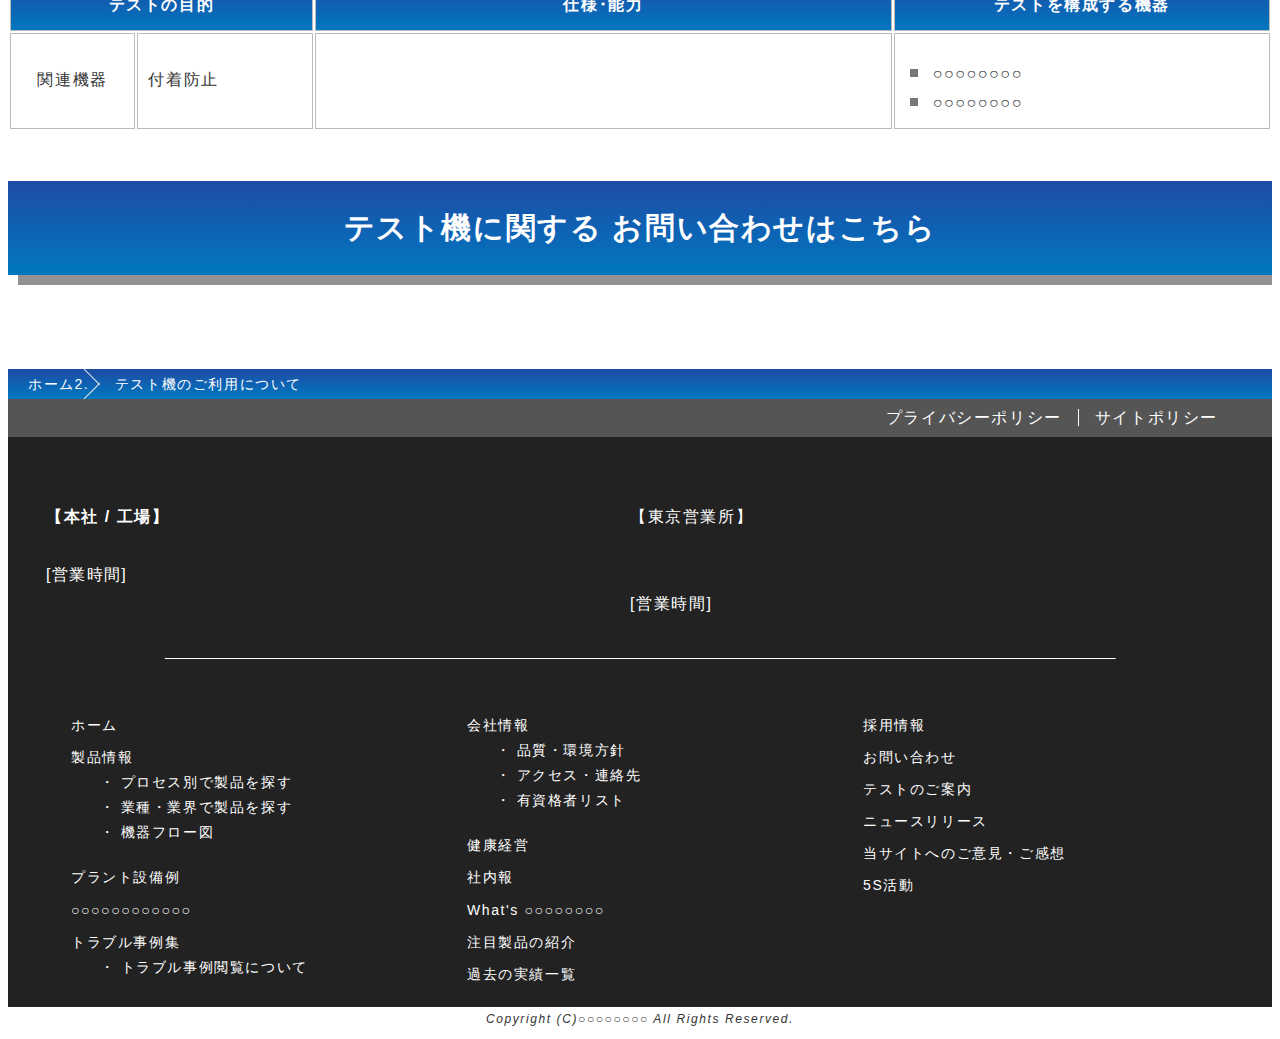
==== commit 040f3def: "Update index.html" ====
--- a/index.html
+++ b/index.html
@@ -153,7 +153,7 @@
 物性テストも併せて承っておりますので、お気軽にご相談ください。</p>
 <p style="text-align: center;"><a class="btn02">テスト機に関する<br class="sp_br">
 お問い合わせはこちら</a></p>
-<p style="text-align: center;"><a class="btn02" id="clickSubmit" >テストのお申込みはこちら<br class="sp_br">
+<p style="text-align: center;"><a class="btn02" id="clickSubmit" >Webテストのお申込みはこちら<br class="sp_br">
 （守秘義務契約締結）</a></p>
 </div>
 <div class="parts_img_type04_box right"><img alt="" src="./files/test.jpg" width="330"></div>
